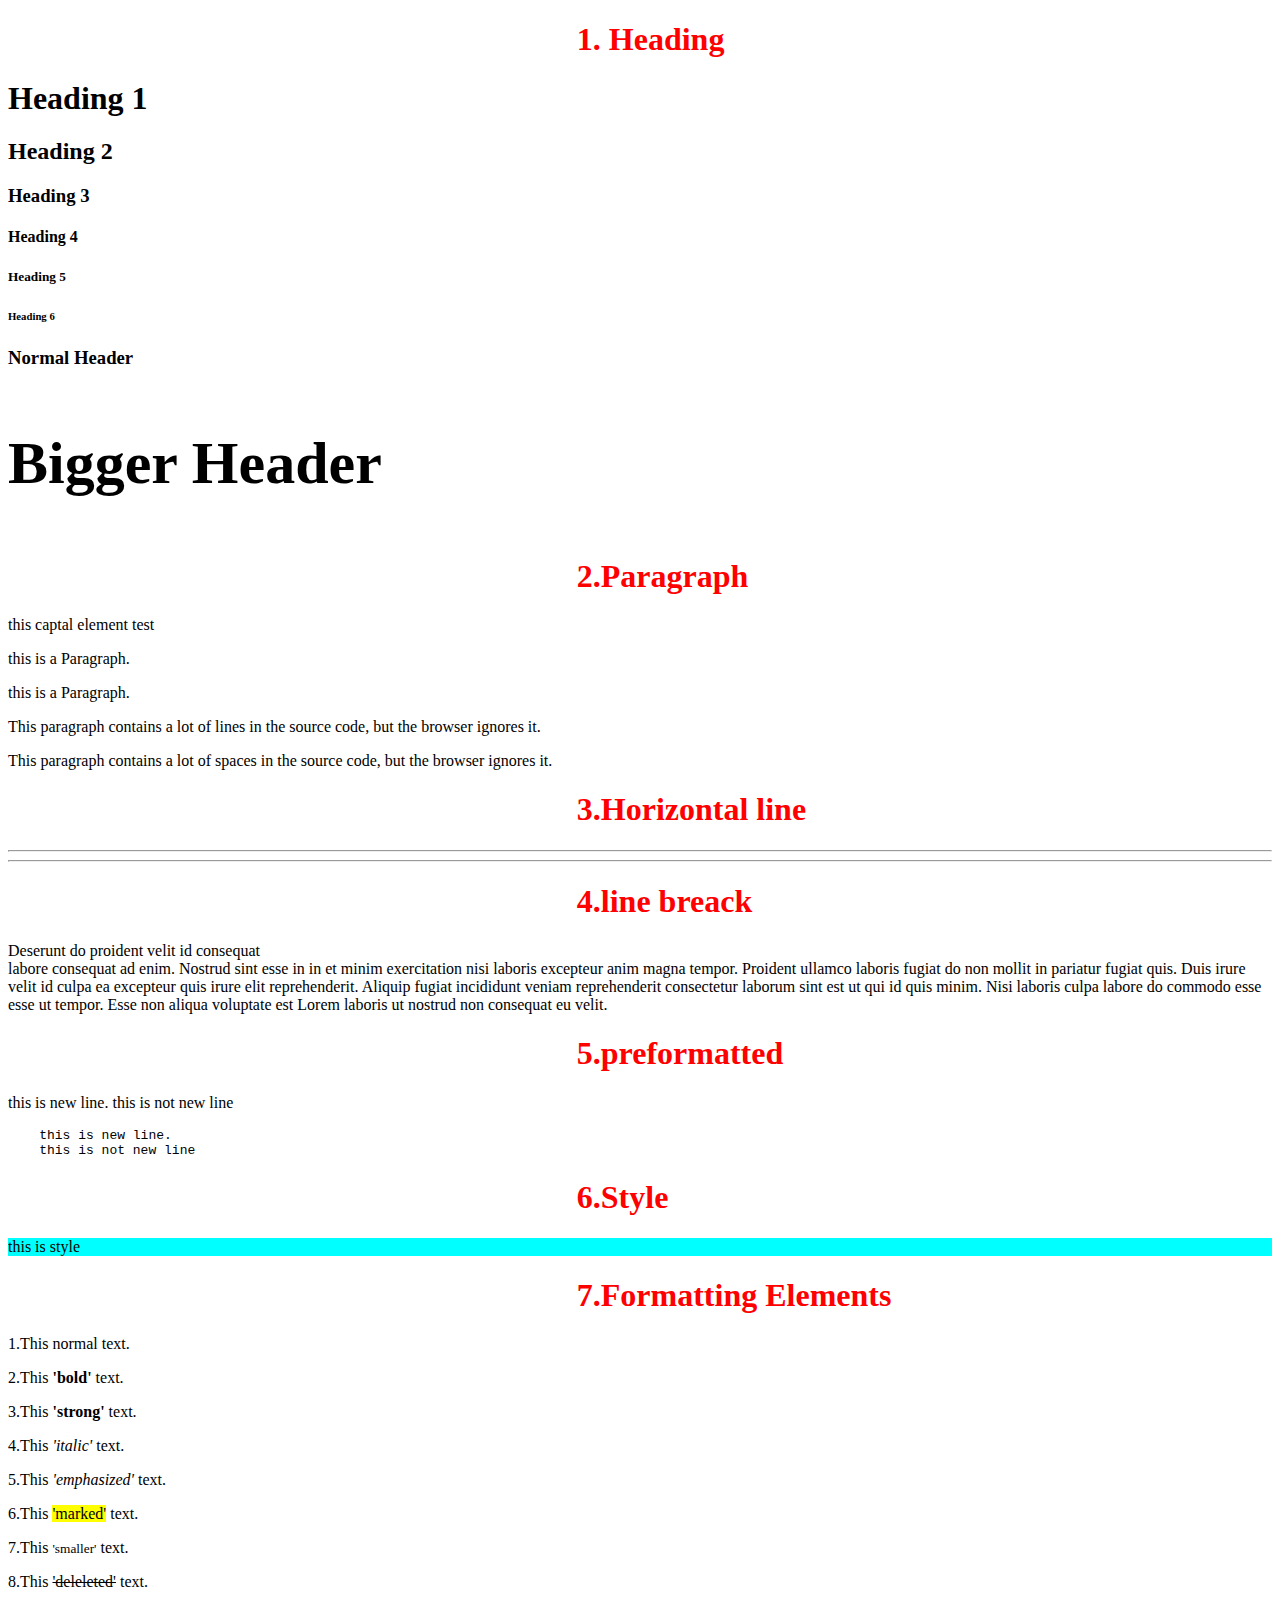
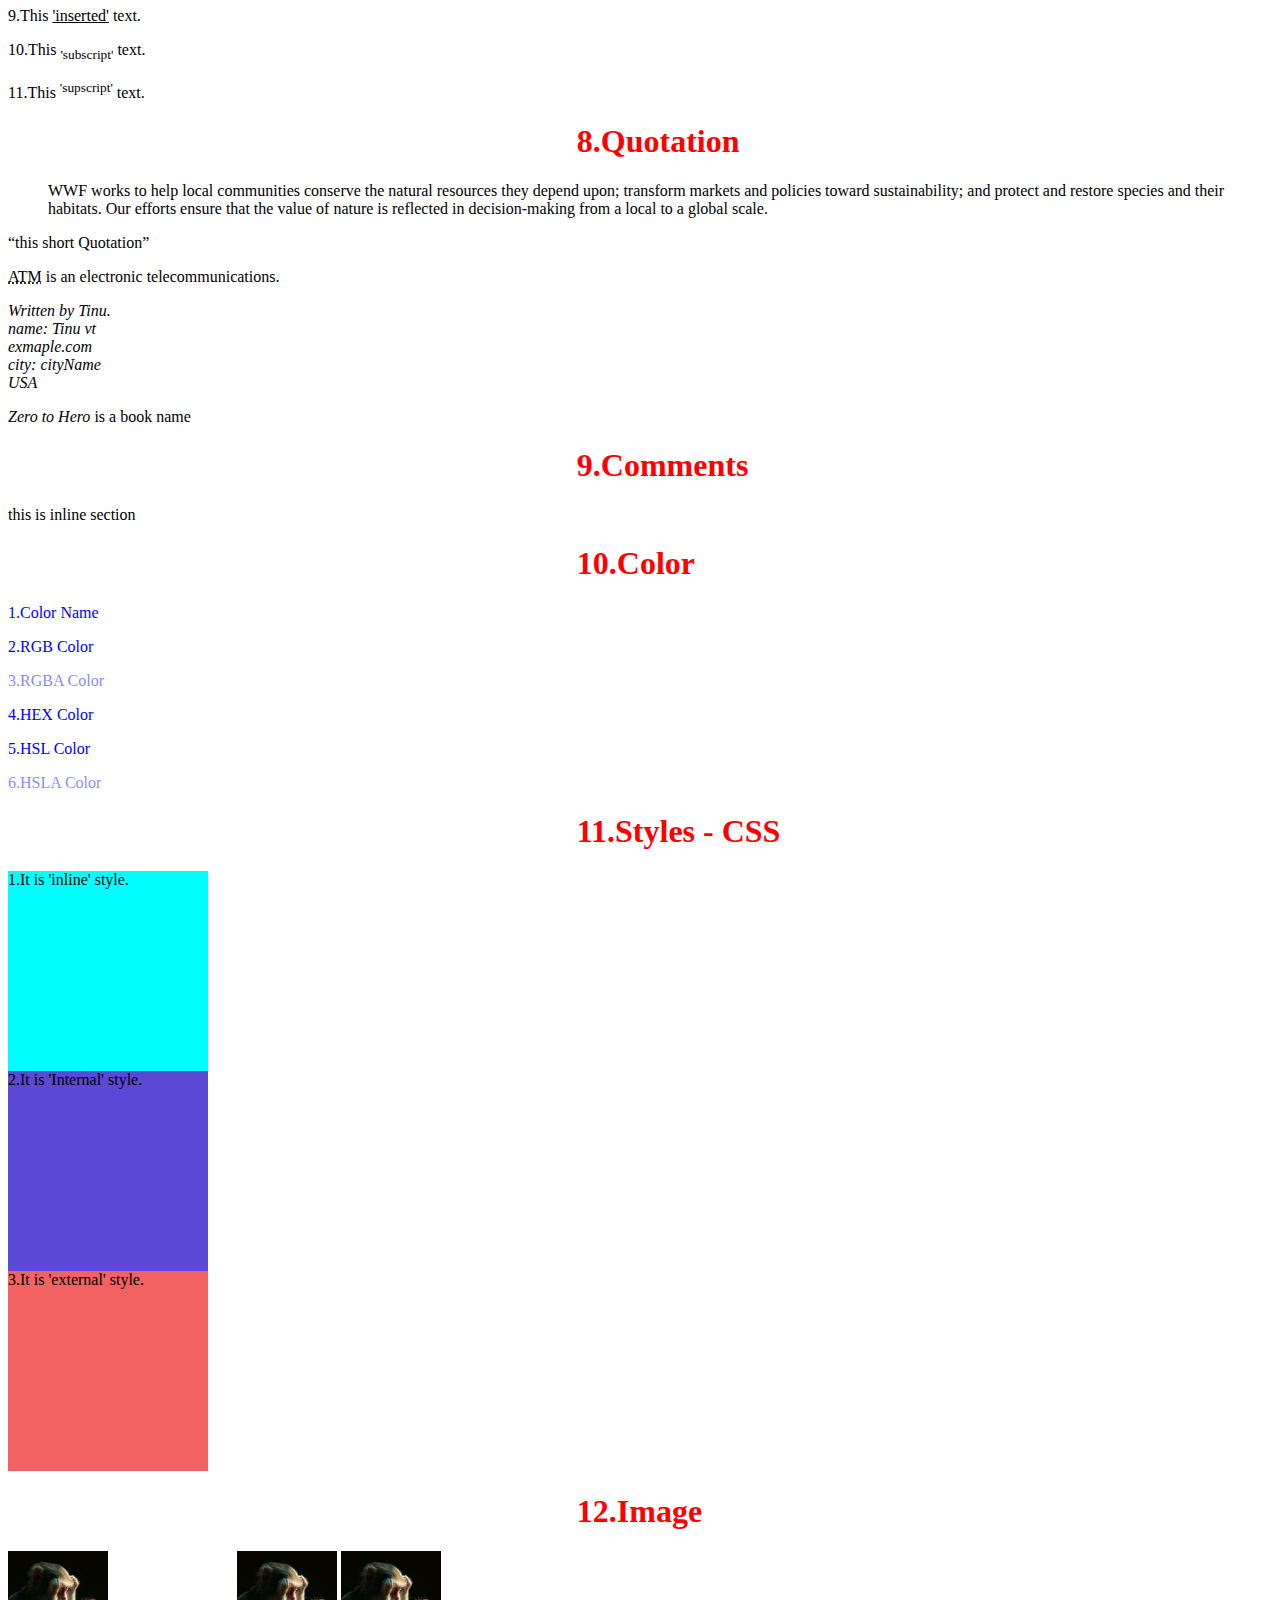
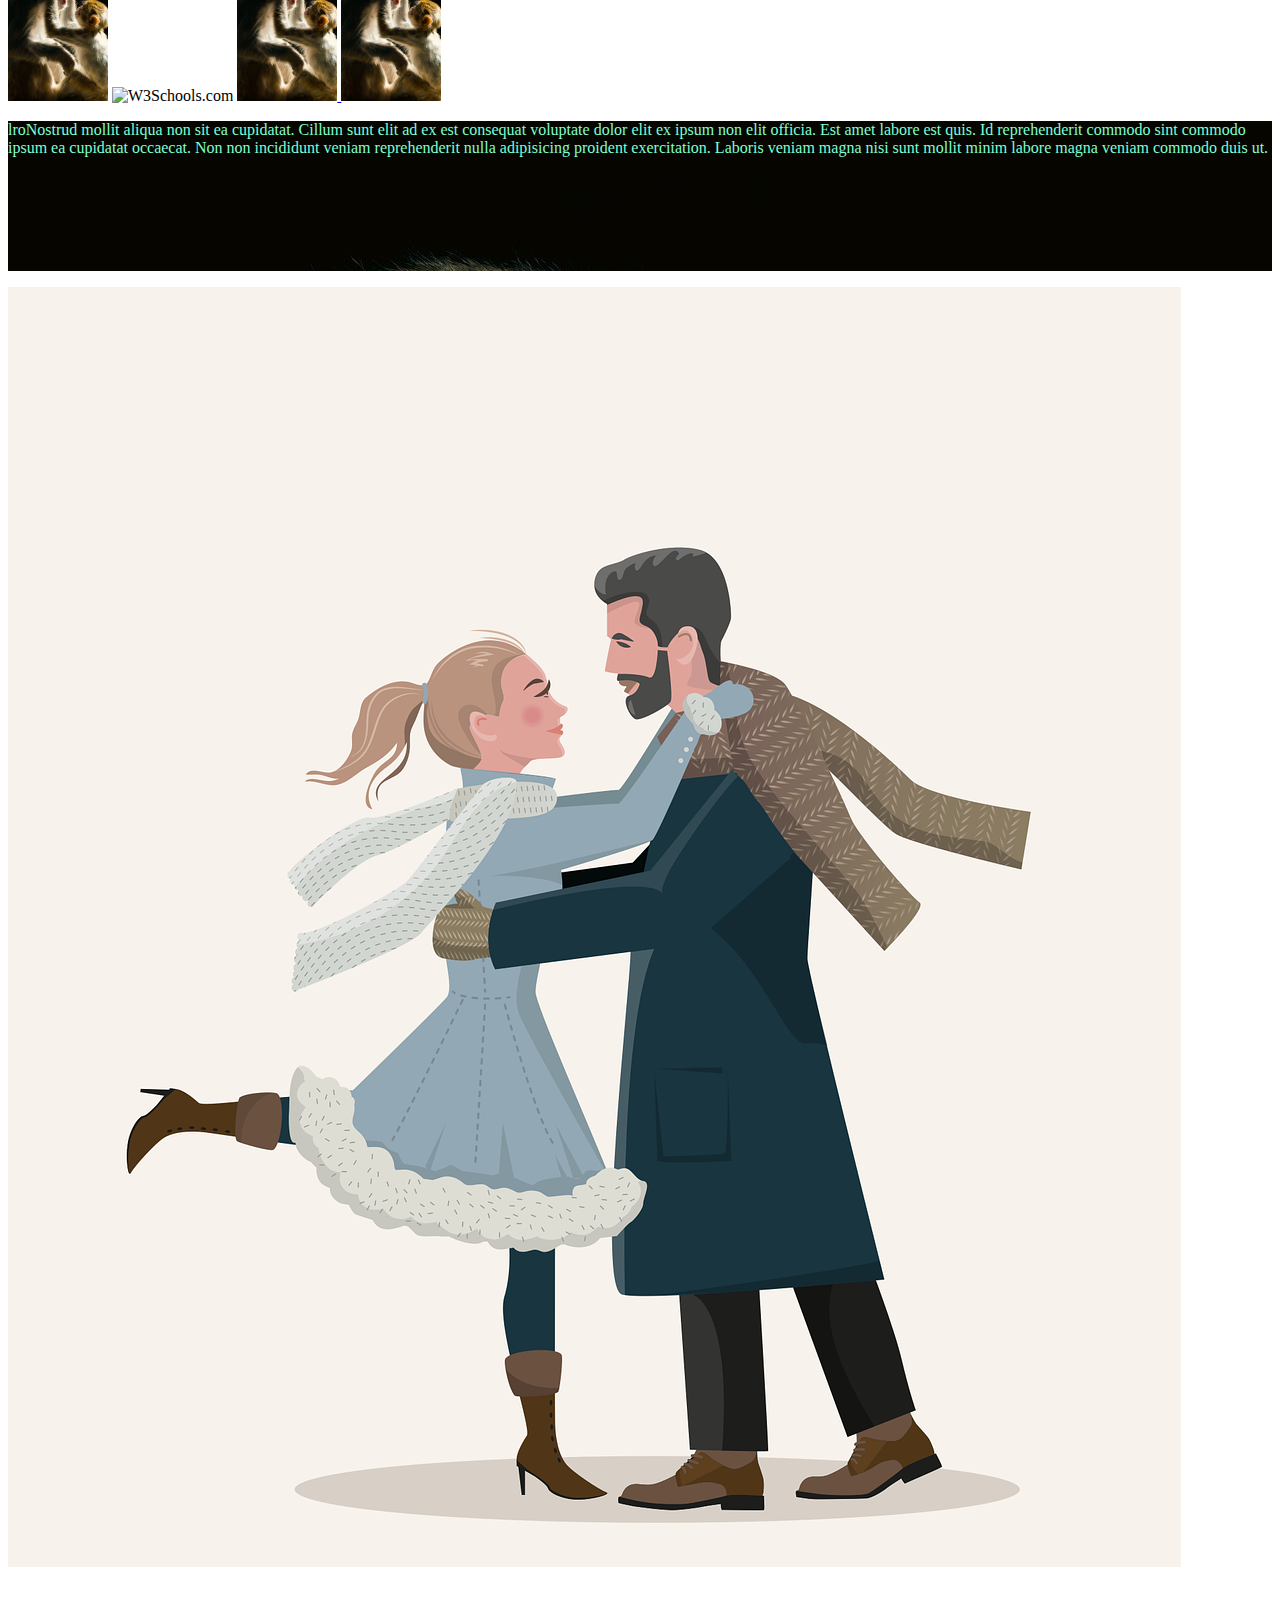
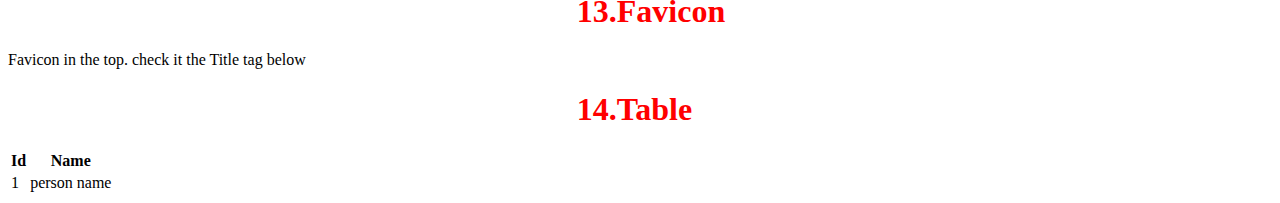
==== index.html @ f09c38c5 "Table" ====
<!DOCTYPE html>
<html lang="en">
<head>
    <meta charset="UTF-8">
    <meta http-equiv="X-UA-Compatible" content="IE=edge">
    <meta name="viewport" content="width=device-width, initial-scale=1.0">
    <title>Learn HTML</title>
    <link rel="icon" type="image/x-icon" href="/image/favicon.ico">
    <style>
        #internalStyle{
            width: 200px;
            height: 200px;
            background-color: rgb(91, 72, 215);
        }
    </style>

    <link rel="stylesheet" href="style.css">
</head>
<body>
<!-- ####################################################### Section Title ###############################################################################-->
<h1 style="margin-left: 45%;color: red;">1. Heading</h1>
<!-- ####################################################### Section Title ###############################################################################-->

    <h1>Heading 1</h1>
    <h2>Heading 2</h2>
    <h3>Heading 3</h3>
    <h4>Heading 4</h4>
    <h5>Heading 5</h5>
    <h6>Heading 6</h6>

    <!-- normal Header -->
    <h3>Normal Header</h3>

    <!-- Bigger Header -->
    <h3 style="font-size:60px;">Bigger Header</h3>





<!-- ####################################################### Section Title ###############################################################################-->
<h1 style="margin-left: 45%;color: red;">2.Paragraph</h1>
<!-- ####################################################### Section Title ###############################################################################-->

<P>this captal element test</P>
<P>this is a Paragraph.</P>
<P>this is a Paragraph.</P>

<!--  extra spaces -->
<p>
    This paragraph
    contains a lot of lines
    in the source code,
    but the browser
    ignores it.
</p>

<p>
This paragraph
contains         a lot of spaces
in the source         code,
but the        browser
ignores it.
</p>



<!-- ####################################################### Section Title ###############################################################################-->
<h1 style="margin-left: 45%;color: red;">3.Horizontal line</h1>
<!-- ####################################################### Section Title ###############################################################################-->

<!-- 3.Horizontal line -->
<hr>
<hr>


<!-- ####################################################### Section Title ###############################################################################-->
<h1 style="margin-left: 45%;color: red;">4.line breack</h1>
<!-- ####################################################### Section Title ###############################################################################-->
    
<!-- 4.line breack -->
<p>Deserunt do proident velit id consequat <br>labore consequat ad enim. Nostrud sint esse in in et minim exercitation nisi laboris excepteur anim magna tempor. Proident ullamco laboris fugiat do non mollit in pariatur fugiat quis. Duis irure velit id culpa ea excepteur quis irure elit reprehenderit. Aliquip fugiat incididunt veniam reprehenderit consectetur laborum sint est ut qui id quis minim. Nisi laboris culpa labore do commodo esse esse ut tempor. Esse non aliqua voluptate est Lorem laboris ut nostrud non consequat eu velit.</p>


<!-- ####################################################### Section Title ###############################################################################-->
<h1 style="margin-left: 45%;color: red;">5.preformatted</h1>
<!-- ####################################################### Section Title ###############################################################################-->

<p>
    this is new line.
    this is not new line
</p>
<pre>
    this is new line.
    this is not new line
</pre>

<!-- ####################################################### Section Title ###############################################################################-->
<h1 style="margin-left: 45%;color: red;">6.Style</h1>
<!-- ####################################################### Section Title ###############################################################################-->

<p style="background-color:aqua;"> this is style</p>


<!-- ####################################################### Section Title ###############################################################################-->
<h1 style="margin-left: 45%;color: red;">7.Formatting Elements</h1>
<!-- ####################################################### Section Title ###############################################################################-->

<p> 1.This normal text.</p>
<p> 2.This <b>'bold'</b> text.</p>
<p> 3.This <strong>'strong'</strong> text.</p>
<p> 4.This <i>'italic'</i> text.</p>
<p> 5.This <em>'emphasized'</em> text.</p>
<p> 6.This <mark>'marked'</mark> text.</p>
<p> 7.This <small>'smaller'</small> text.</p>
<p> 8.This <del>'deleleted'</del> text.</p>
<p> 9.This <ins>'inserted'</ins> text.</p>
<p> 10.This <sub>'subscript'</sub> text.</p>
<p> 11.This <sup>'supscript'</sup> text.</p>


<!-- ####################################################### Section Title ###############################################################################-->
<h1 style="margin-left: 45%;color: red;">8.Quotation </h1>
<!-- ####################################################### Section Title ###############################################################################-->

<blockquote cite="https://www.worldwildlife.org/about">WWF works to help local communities conserve the natural resources they depend upon; transform markets and policies toward sustainability; and protect and restore species and their habitats. Our efforts ensure that the value of nature is reflected in decision-making from a local to a global scale.</blockquote>

<q>this short Quotation</q>

<p> <abbr title="automated teller machine">ATM</abbr> is an electronic telecommunications.</p>

<address>
    Written by Tinu.<br>
    name: Tinu vt<br>
    exmaple.com<br>
    city: cityName<br>
    USA
</address>

<p> <cite>Zero to Hero</cite> is a book name</p>

<!-- ####################################################### Section Title ###############################################################################-->
<h1 style="margin-left: 45%;color: red;">9.Comments </h1>
<!-- ####################################################### Section Title ###############################################################################-->

<!-- <p>
    this is comments section
</p> -->

<p> this is inline <!-- comments--> section</p>

<!-- ####################################################### Section Title ###############################################################################-->
<h1 style="margin-left: 45%;color: red;">10.Color </h1>
<!-- ####################################################### Section Title ###############################################################################-->

<p style="color: blue;"> 1.Color Name</p>
<p style="color: rgb(0, 0, 255);"> 2.RGB Color</p>
<p style="color: rgba(0, 0, 255,0.5);"> 3.RGBA Color</p>
<p style="color: #0000ff"> 4.HEX Color</p>
<p style="color: hsl(240, 100%, 50%)"> 5.HSL Color</p>
<p style="color:hsla(236, 100%, 50%, 0.5)"> 6.HSLA Color</p>



<!-- ####################################################### Section Title ###############################################################################-->
<h1 style="margin-left: 45%;color: red;">11.Styles - CSS </h1>
<!-- ####################################################### Section Title ###############################################################################-->

<div style="width: 200px;height: 200px; background-color: aqua;">
    1.It is 'inline' style.  
</div>

<div id="internalStyle">
    2.It is 'Internal' style.
</div>

<div id="externalStyle">
    3.It is 'external' style.
</div>

<!-- ####################################################### Section Title ###############################################################################-->
<h1 style="margin-left: 45%;color: red;">12.Image </h1>
<!-- ####################################################### Section Title ###############################################################################-->

<!-- 1. Images in Another Folder -->
<img src="/image/monkey.jpg" alt="Monkey" style="width:100px;height: 150px;">

<!-- 2. Images on Another Server/Website -->
<img src="https://www.w3schools.com/images/w3schools_green.jpg" alt="W3Schools.com">

<!-- 3. Image as a Link -->

<a href="https://translate.google.com/">
    <img src="/image/monkey.jpg" alt="Monkey" style="width:100px;height: 150px;">
</a>


<!-- image map -->

<img src="/image/monkey.jpg" alt="Monkey" style="width:100px;height: 150px;" usemap="#workmap" >

<map name="workmap">
    <area shape="rect" coords="2,2,70,70" alt="Computer" href="https://translate.google.com">
</map>

<!-- background image -->
<p style="background-image: url(/image/monkey.jpg); height: 150px;color: aquamarine;">
    lroNostrud mollit aliqua non sit ea cupidatat. Cillum sunt elit ad ex est consequat voluptate dolor elit ex ipsum non elit officia. Est amet labore est quis. Id reprehenderit commodo sint commodo ipsum ea cupidatat occaecat. Non non incididunt veniam reprehenderit nulla adipisicing proident exercitation. Laboris veniam magna nisi sunt mollit minim labore magna veniam commodo duis ut.
</p>

<picture>
    <source media="(min-width: 650px)" srcset="/image/a.png">
    <source media="(min-width: 465px)" srcset="/image/b.jpg">
    <img src="/image/c.jpg">
</picture>

<!-- ####################################################### Section Title ###############################################################################-->
<h1 style="margin-left: 45%;color: red;">13.Favicon </h1>
<!-- ####################################################### Section Title ###############################################################################-->

<P>Favicon in the top. check it the Title tag below</P>

<!-- ####################################################### Section Title ###############################################################################-->
<h1 style="margin-left: 45%;color: red;">14.Table </h1>
<!-- ####################################################### Section Title ###############################################################################-->

<table>
    <tr>
        <th> Id </th>
        <th> Name </th>
    </tr>
    <tr>
        <td> 1 </td>
        <td> person name </td>
    </tr>
</table>

    </body>
</html>
---- style.css ----
#externalStyle{
    width: 200px;
    height: 200px;
    background-color: rgb(243, 98, 98);
}
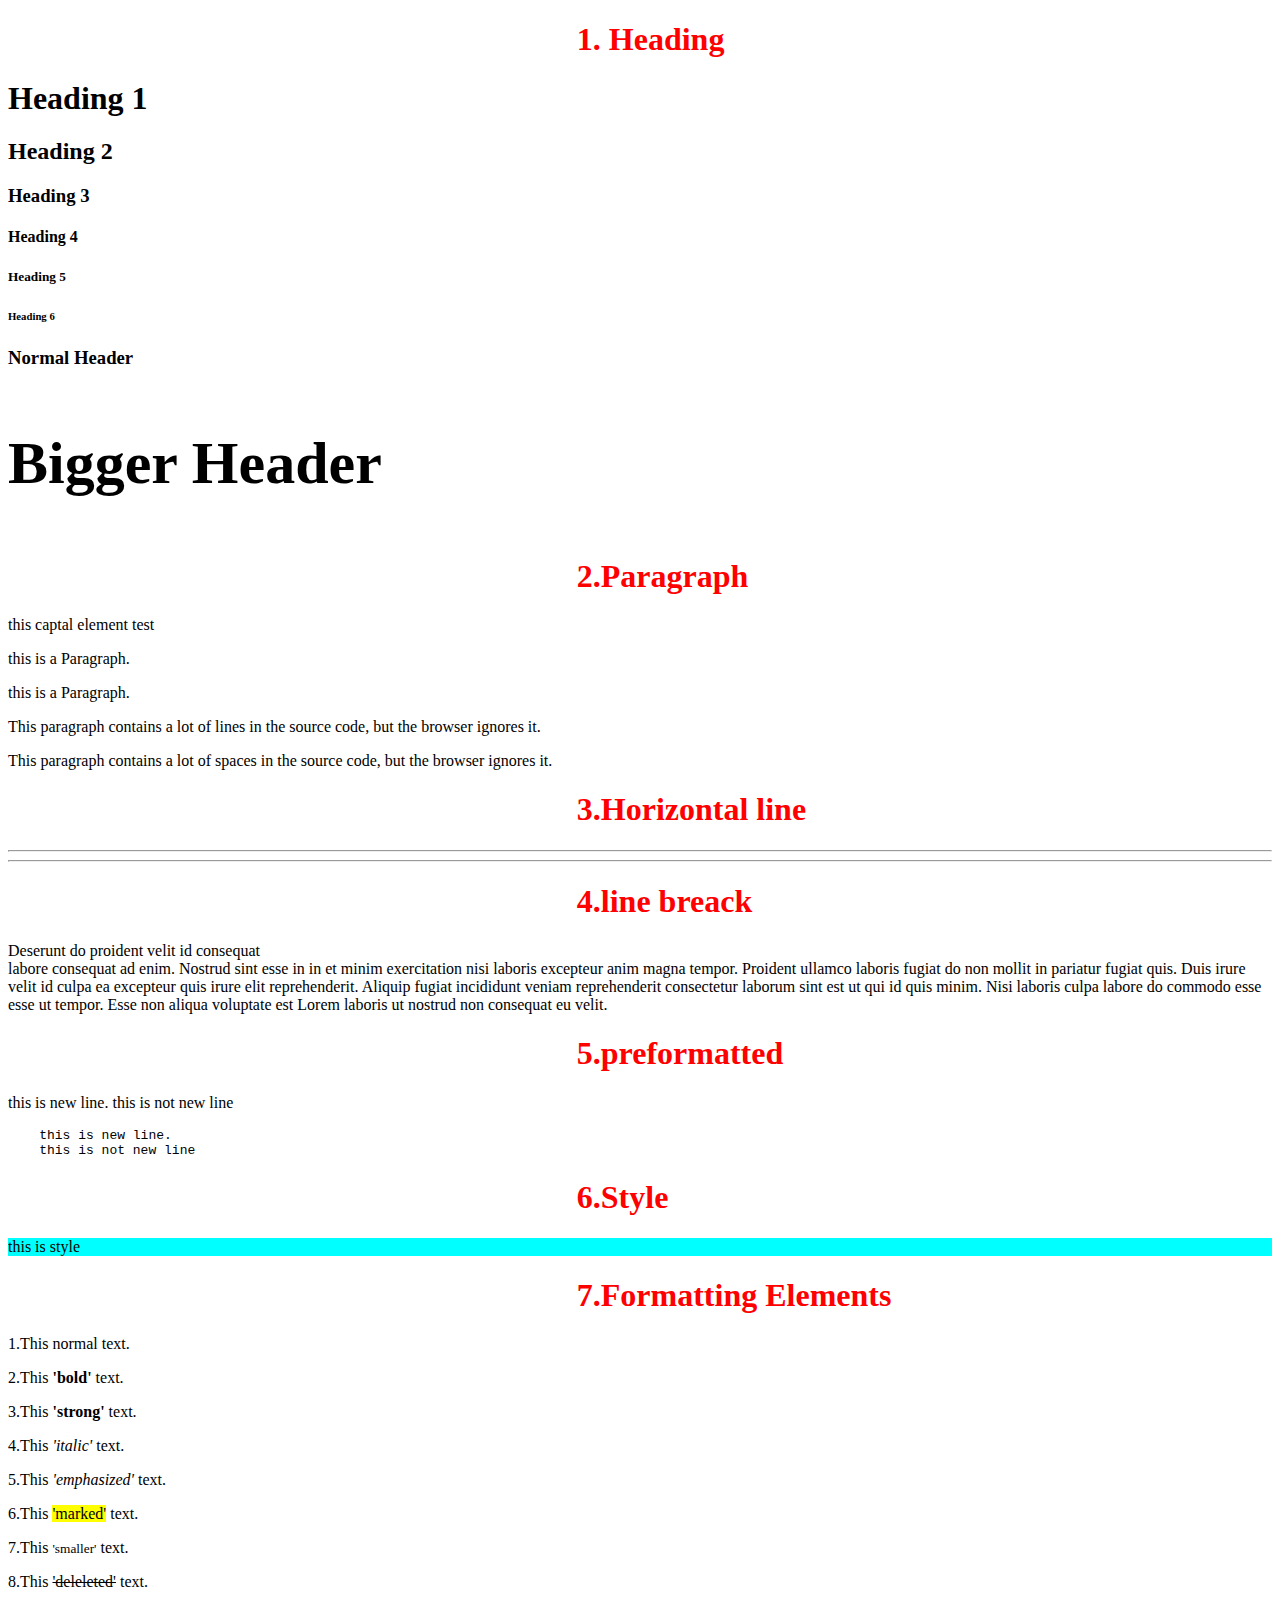
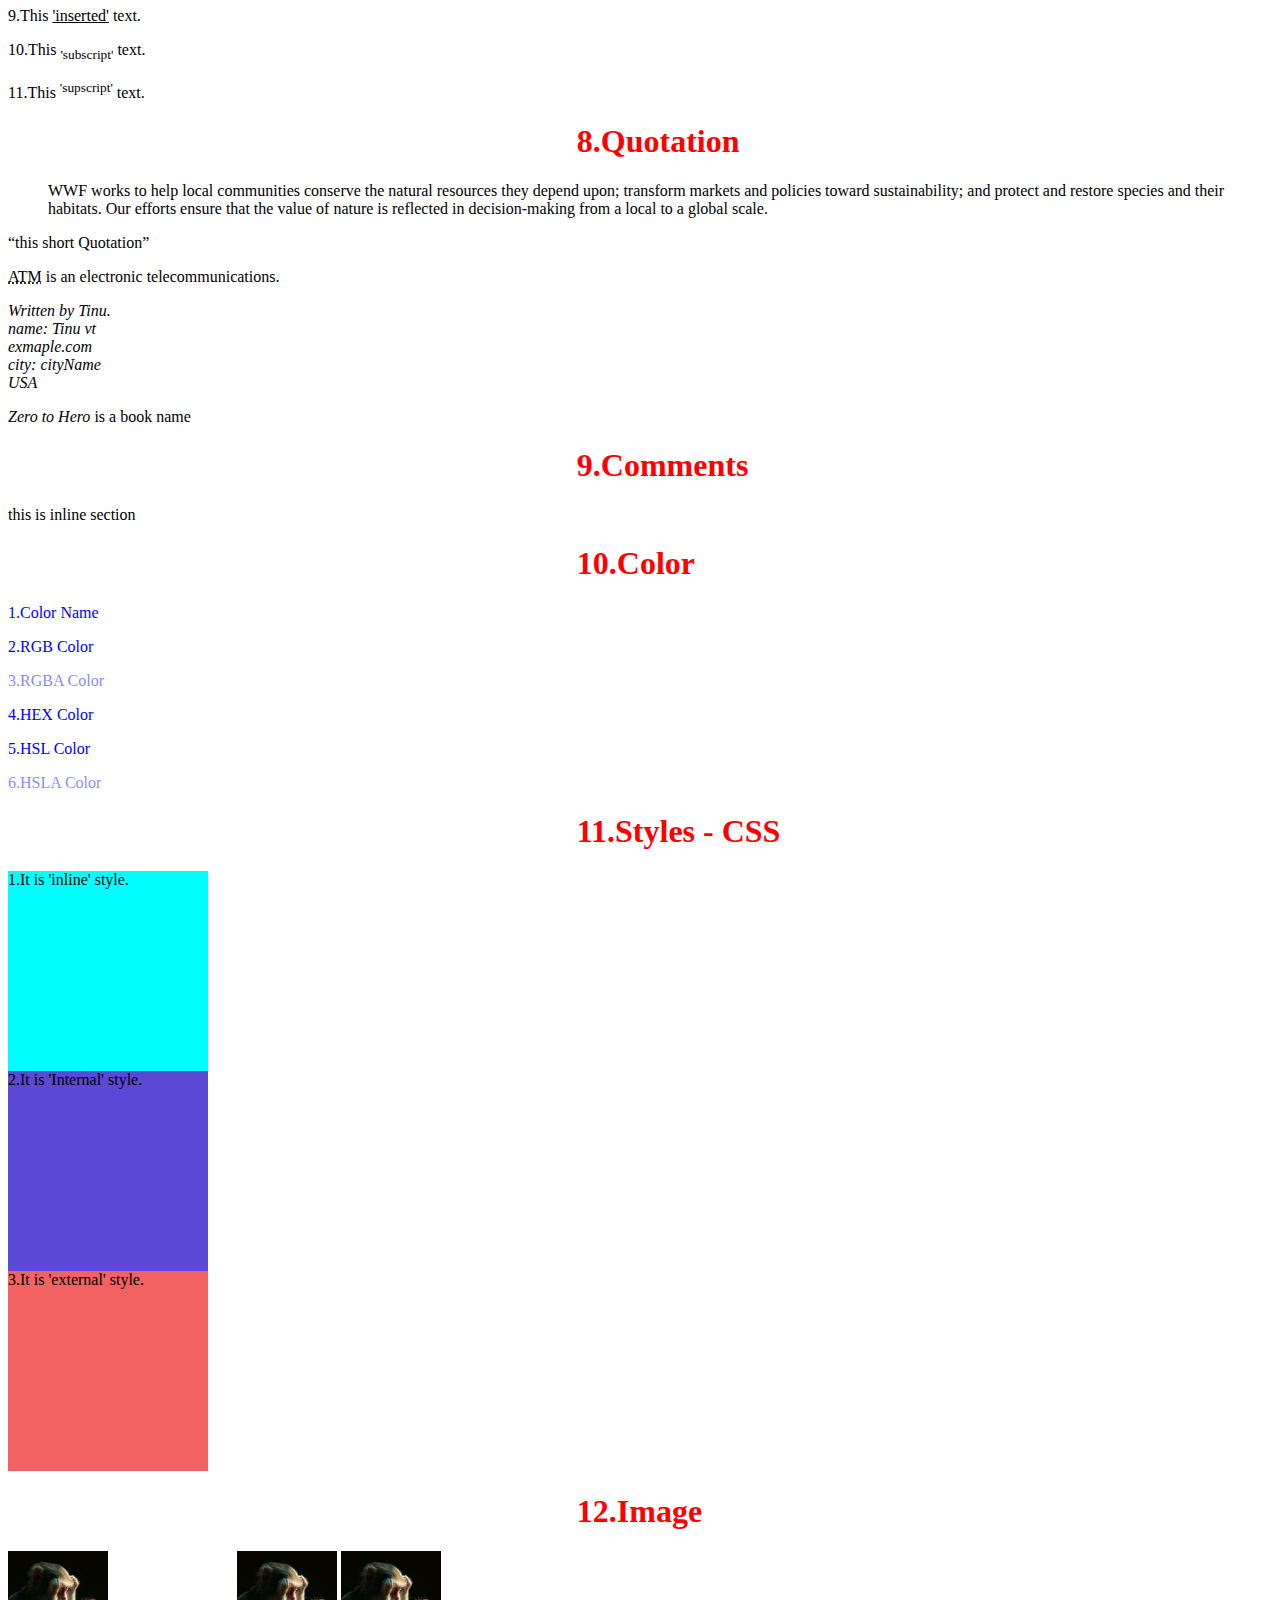
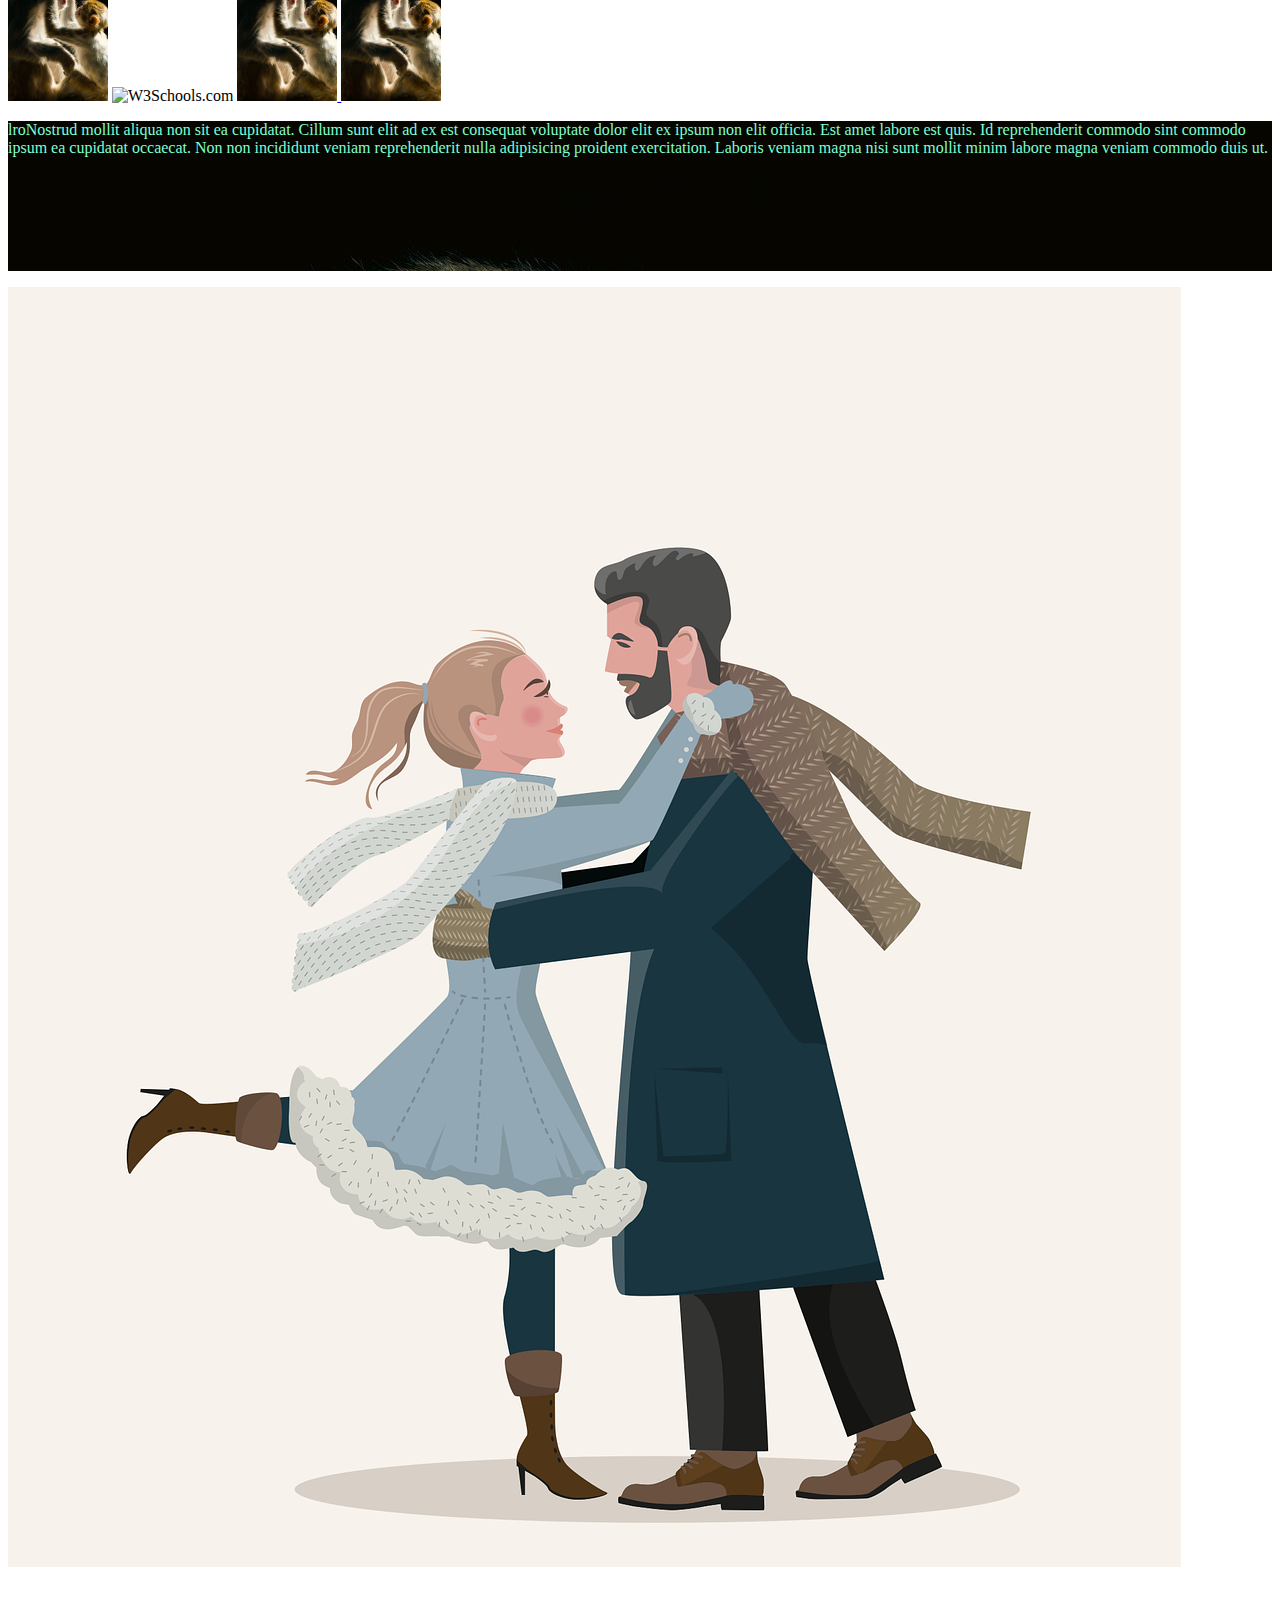
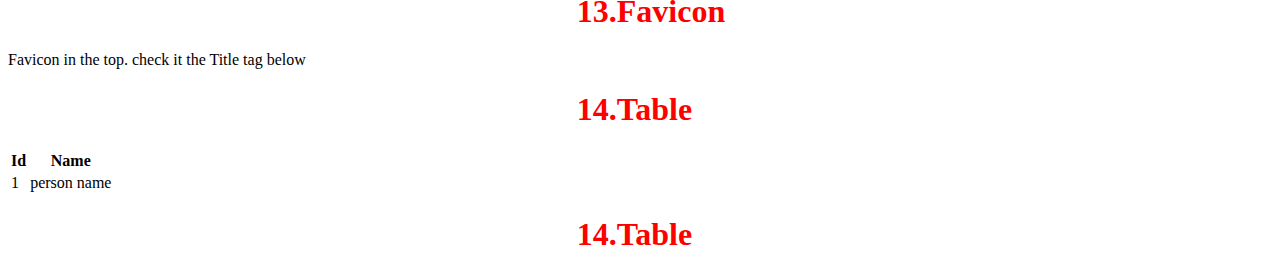
==== commit 5c11a608: "Table" ====
--- a/index.html
+++ b/index.html
@@ -235,5 +235,12 @@
     </tr>
 </table>
 
+
+<!-- ####################################################### Section Title ###############################################################################-->
+<h1 style="margin-left: 45%;color: red;">14.Table </h1>
+<!-- ####################################################### Section Title ###############################################################################-->
+
+
+
     </body>
 </html>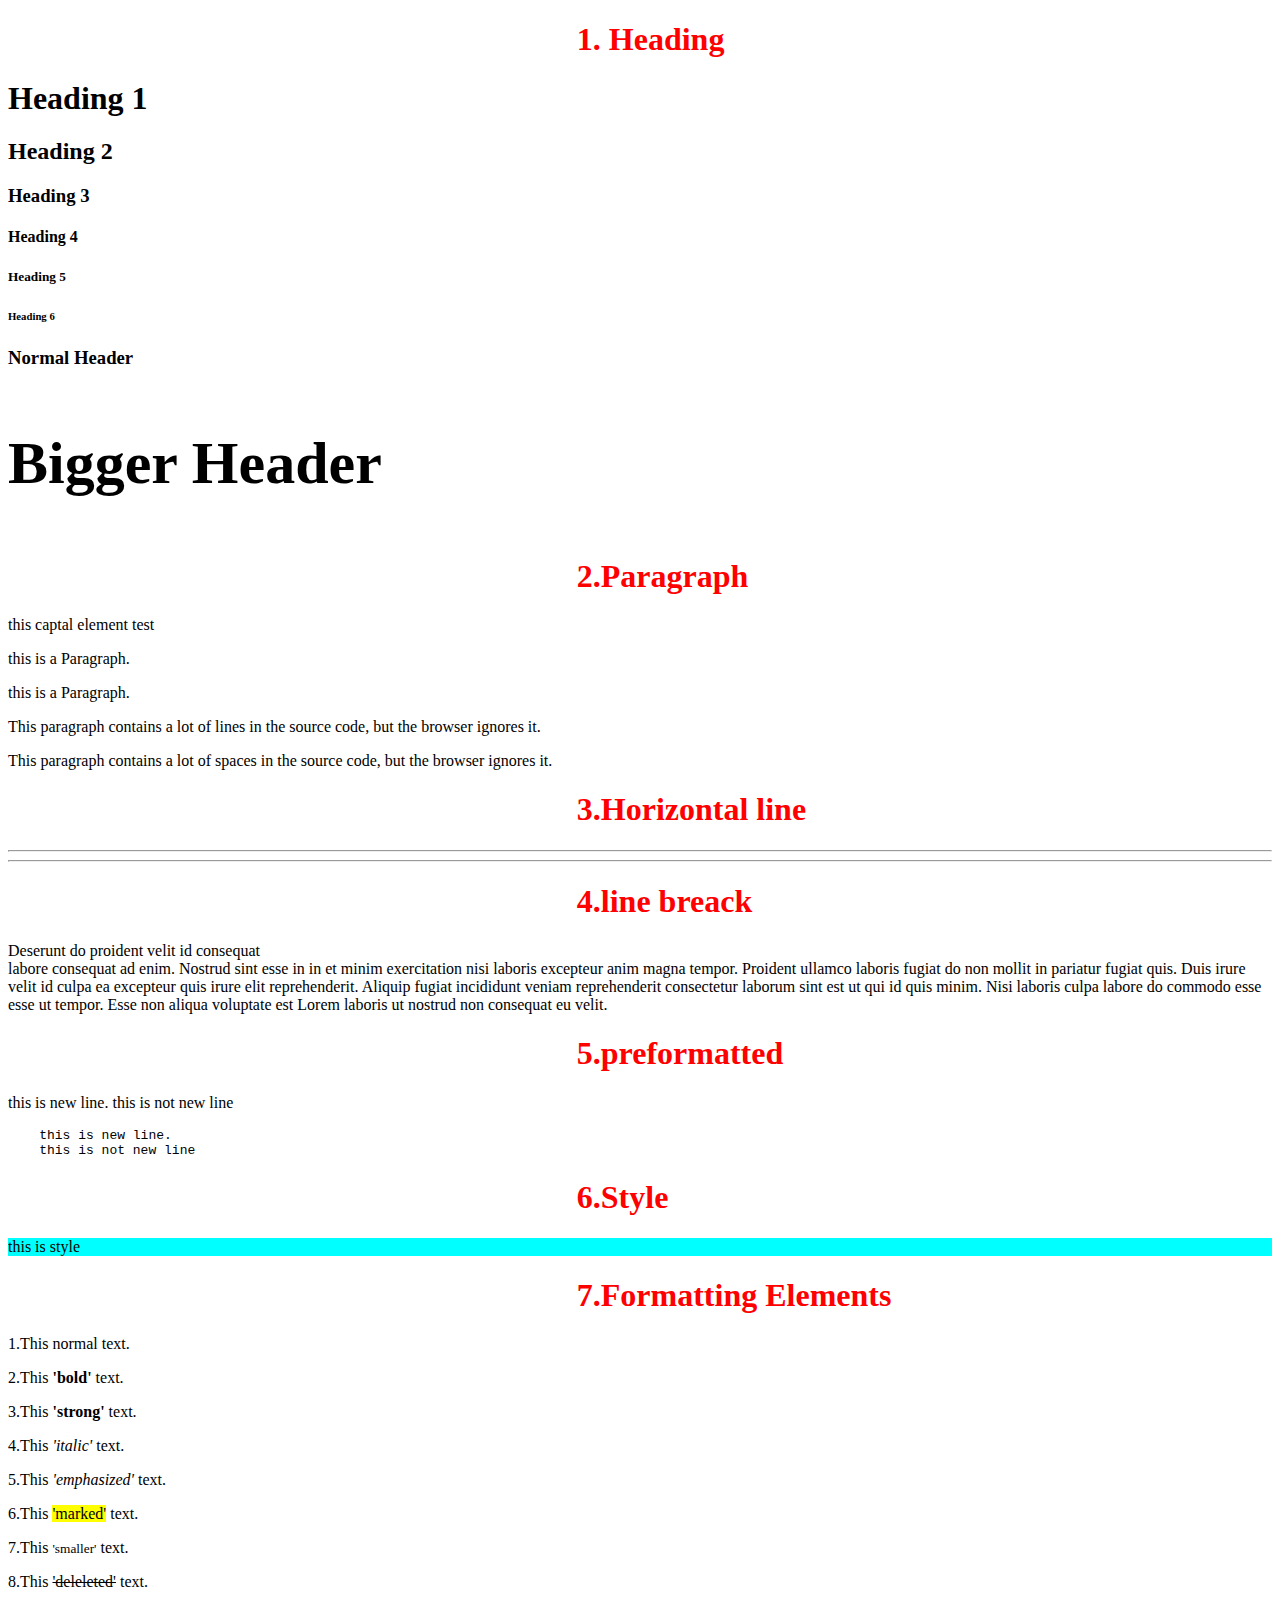
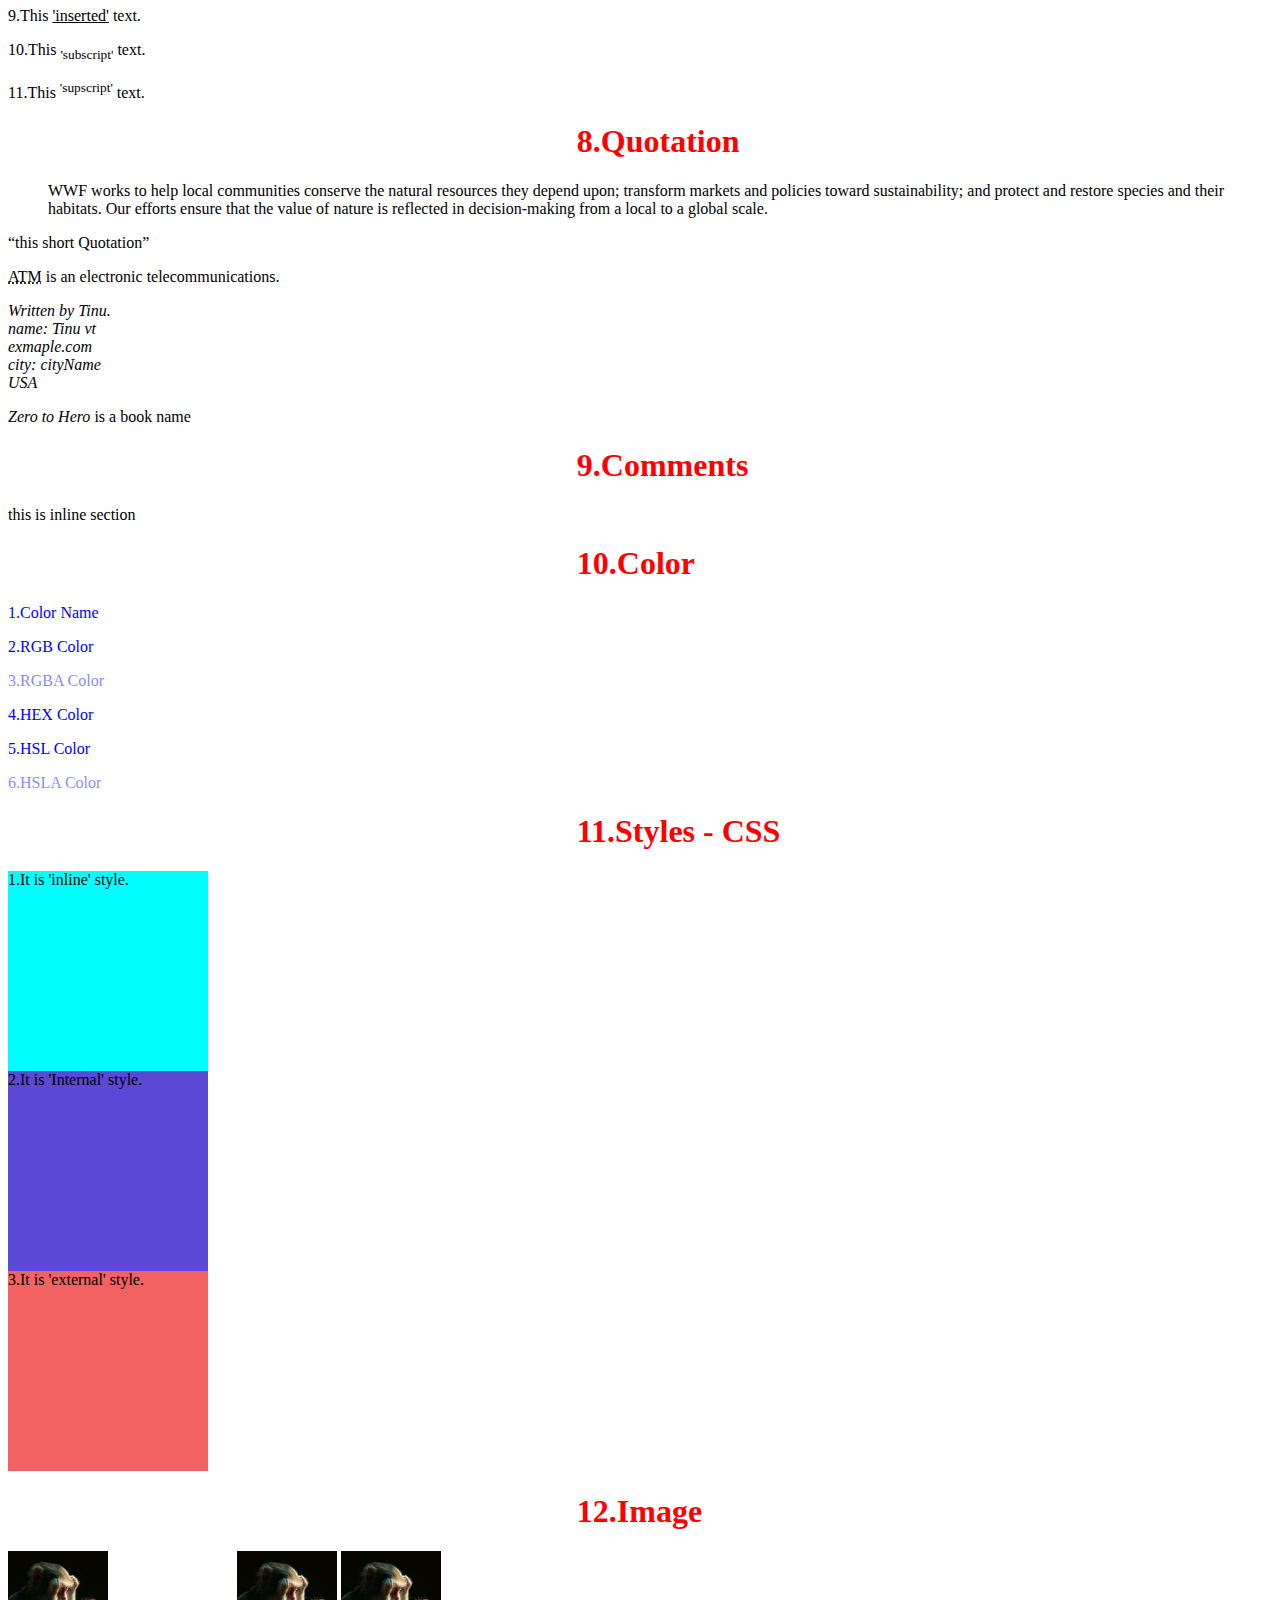
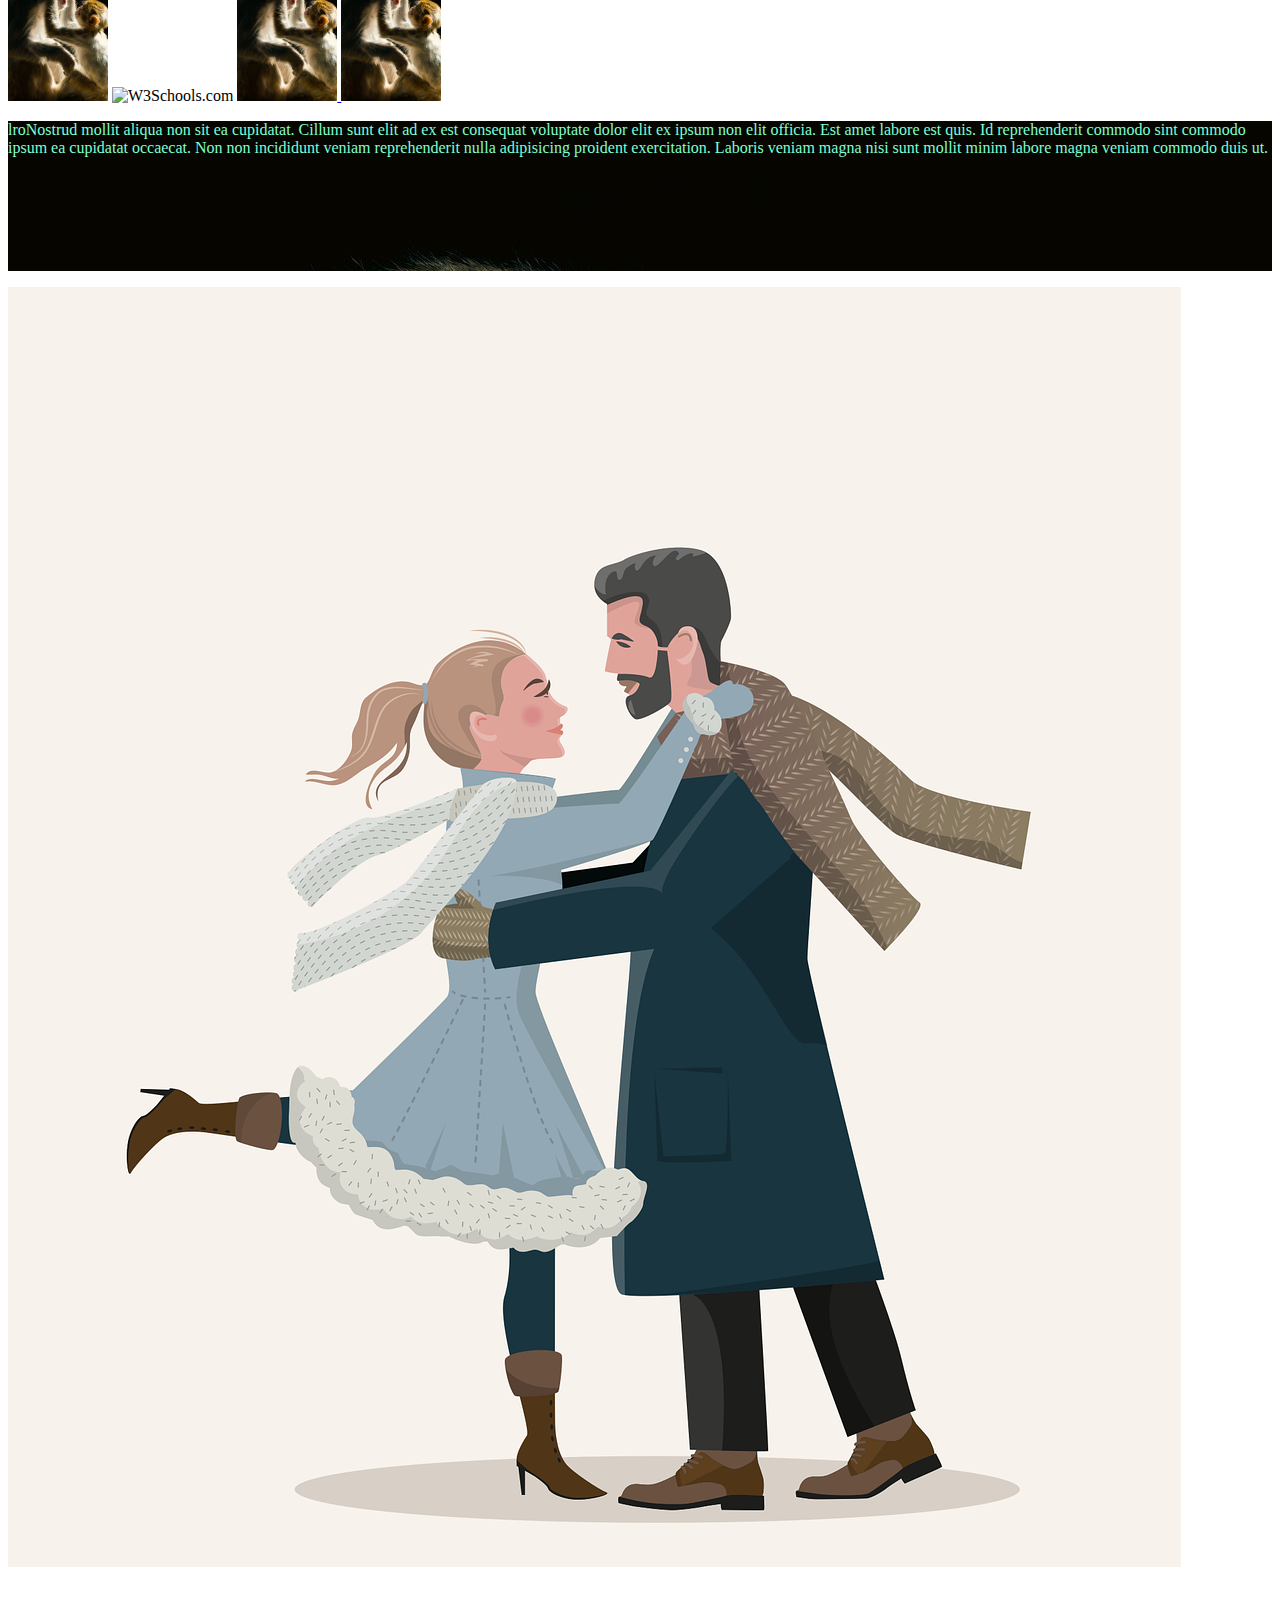
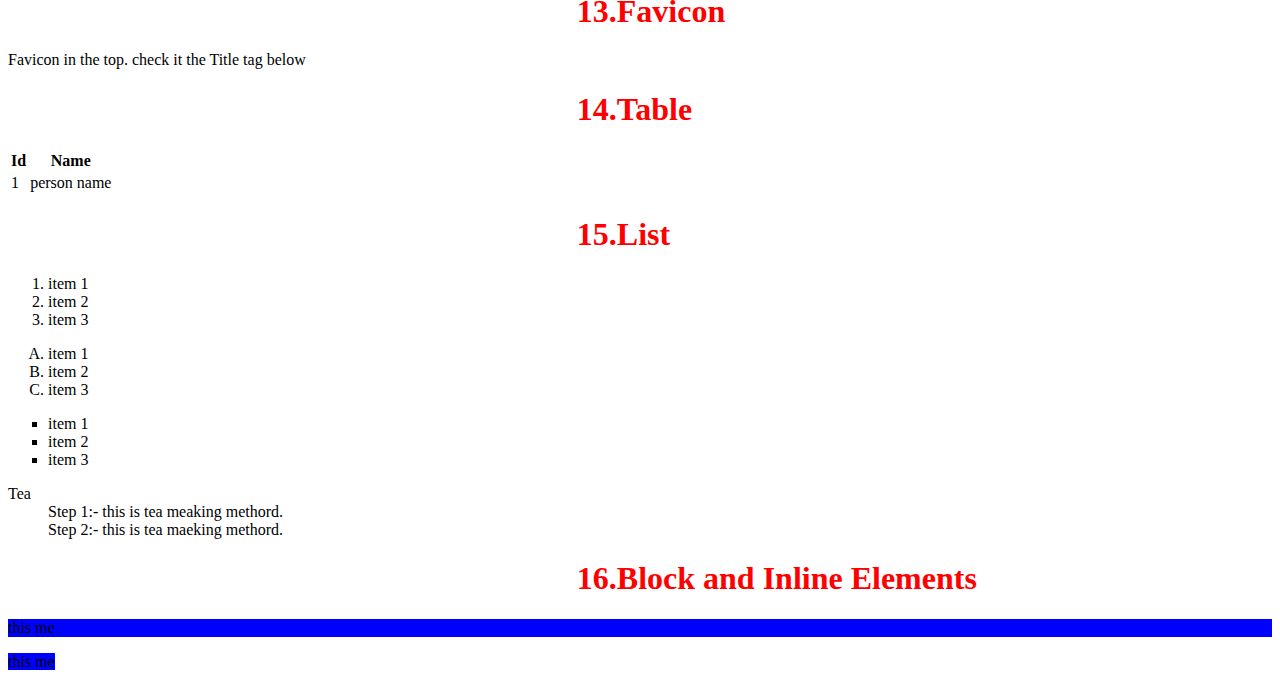
==== commit b3e080bb: "bock level and inline tag" ====
--- a/index.html
+++ b/index.html
@@ -237,8 +237,52 @@
 
 
 <!-- ####################################################### Section Title ###############################################################################-->
-<h1 style="margin-left: 45%;color: red;">14.Table </h1>
-<!-- ####################################################### Section Title ###############################################################################-->
+<h1 style="margin-left: 45%;color: red;">15.List </h1>
+<!-- ####################################################### Section Title ###############################################################################-->
+
+<!-- odaer list -->
+<ol type="1">
+    <li>item 1</li>
+    <li>item 2</li>
+    <li>item 3</li>
+</ol>
+
+<ol type="A">
+    <li>item 1</li>
+    <li>item 2</li>
+    <li>item 3</li>
+</ol>
+
+<!-- un odaer -->
+<ul style="list-style-type: square;">
+    <li>item 1</li>
+    <li>item 2</li>
+    <li>item 3</li>
+</ul>
+
+<!-- desption list -->
+<dl>
+    <dt> Tea</dt>
+    <dd> Step 1:- this is tea meaking methord.</dd>
+    <dd> Step 2:- this is tea maeking methord.</dd>
+</dl>
+
+
+
+<!-- ####################################################### Section Title ###############################################################################-->
+<h1 style="margin-left: 45%;color: red;">16.Block and Inline Elements </h1>
+<!-- ####################################################### Section Title ###############################################################################-->
+
+<!-- block level tag -->
+<p style="background-color: #0000ff;">this me</p>
+<!-- inline tag -->
+<span style="background-color: #0000ff;">this me</span>
+
+
+
+
+
+
 
 
 
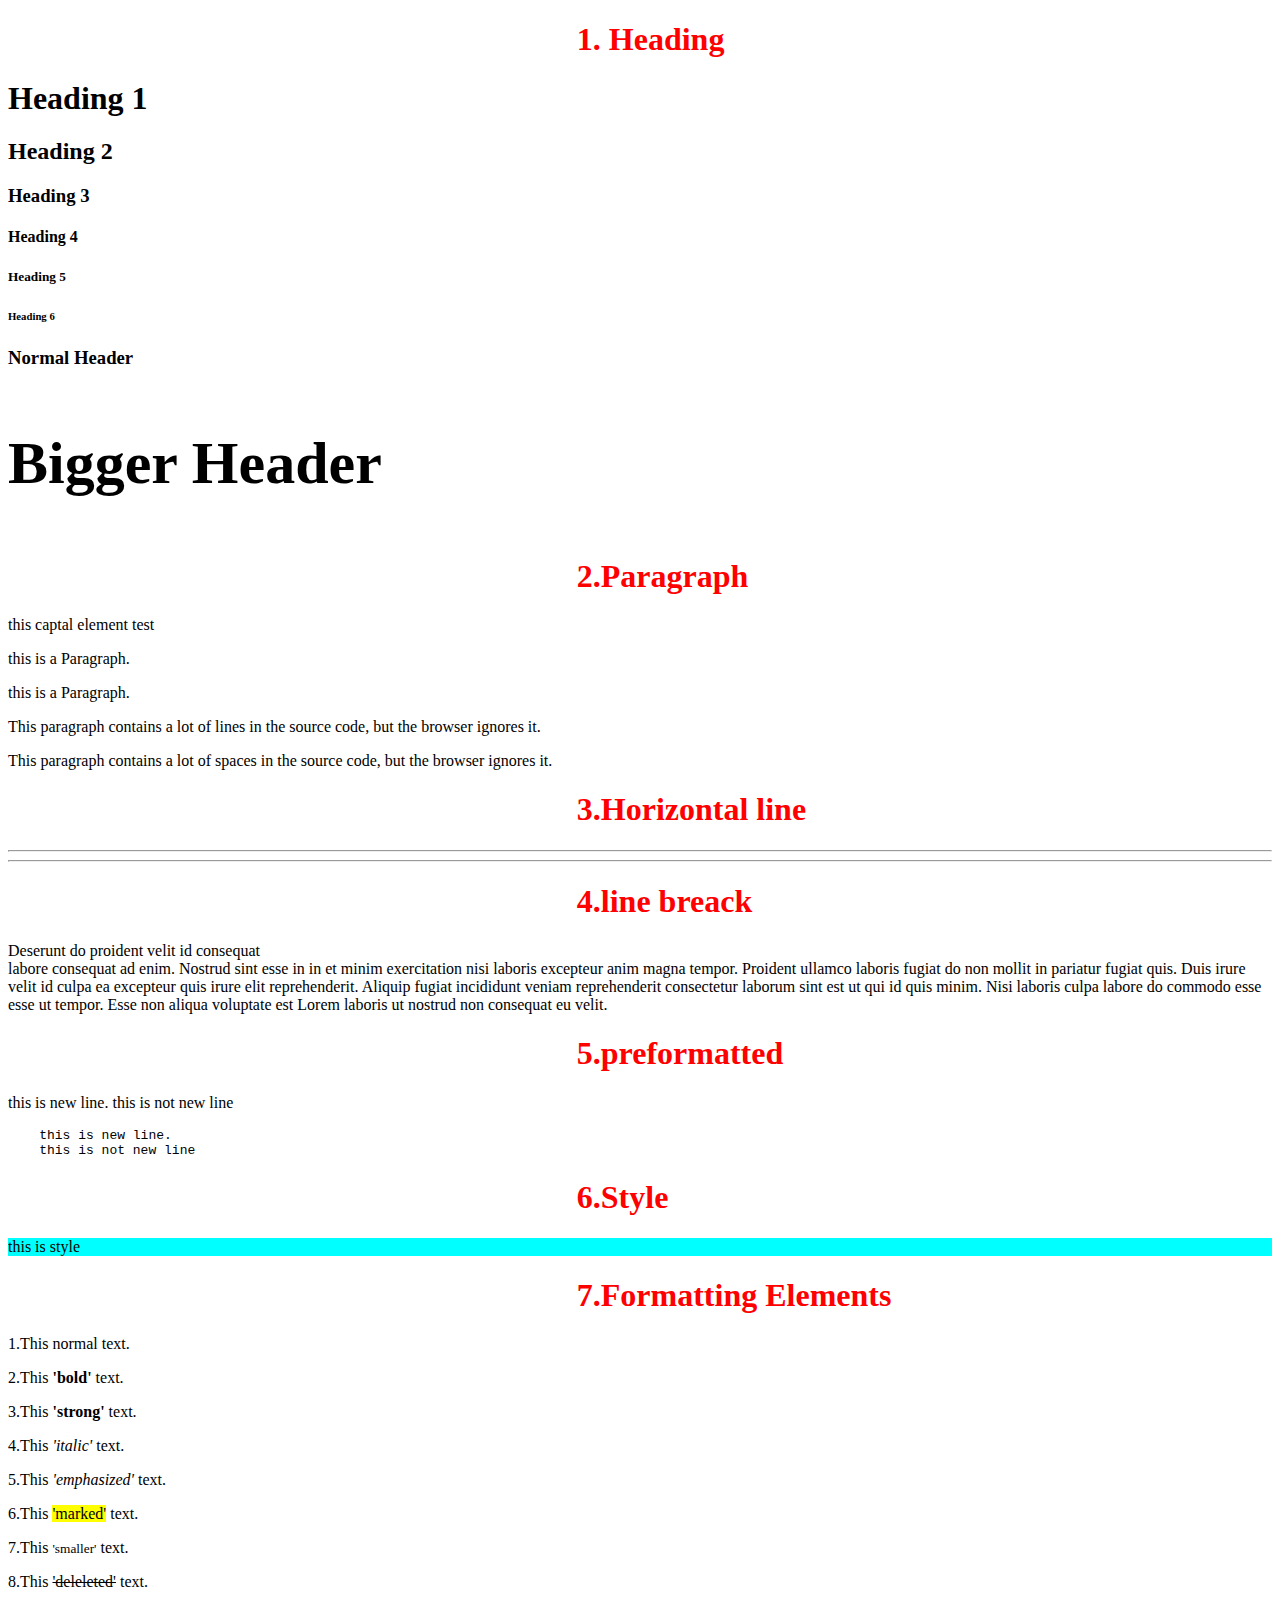
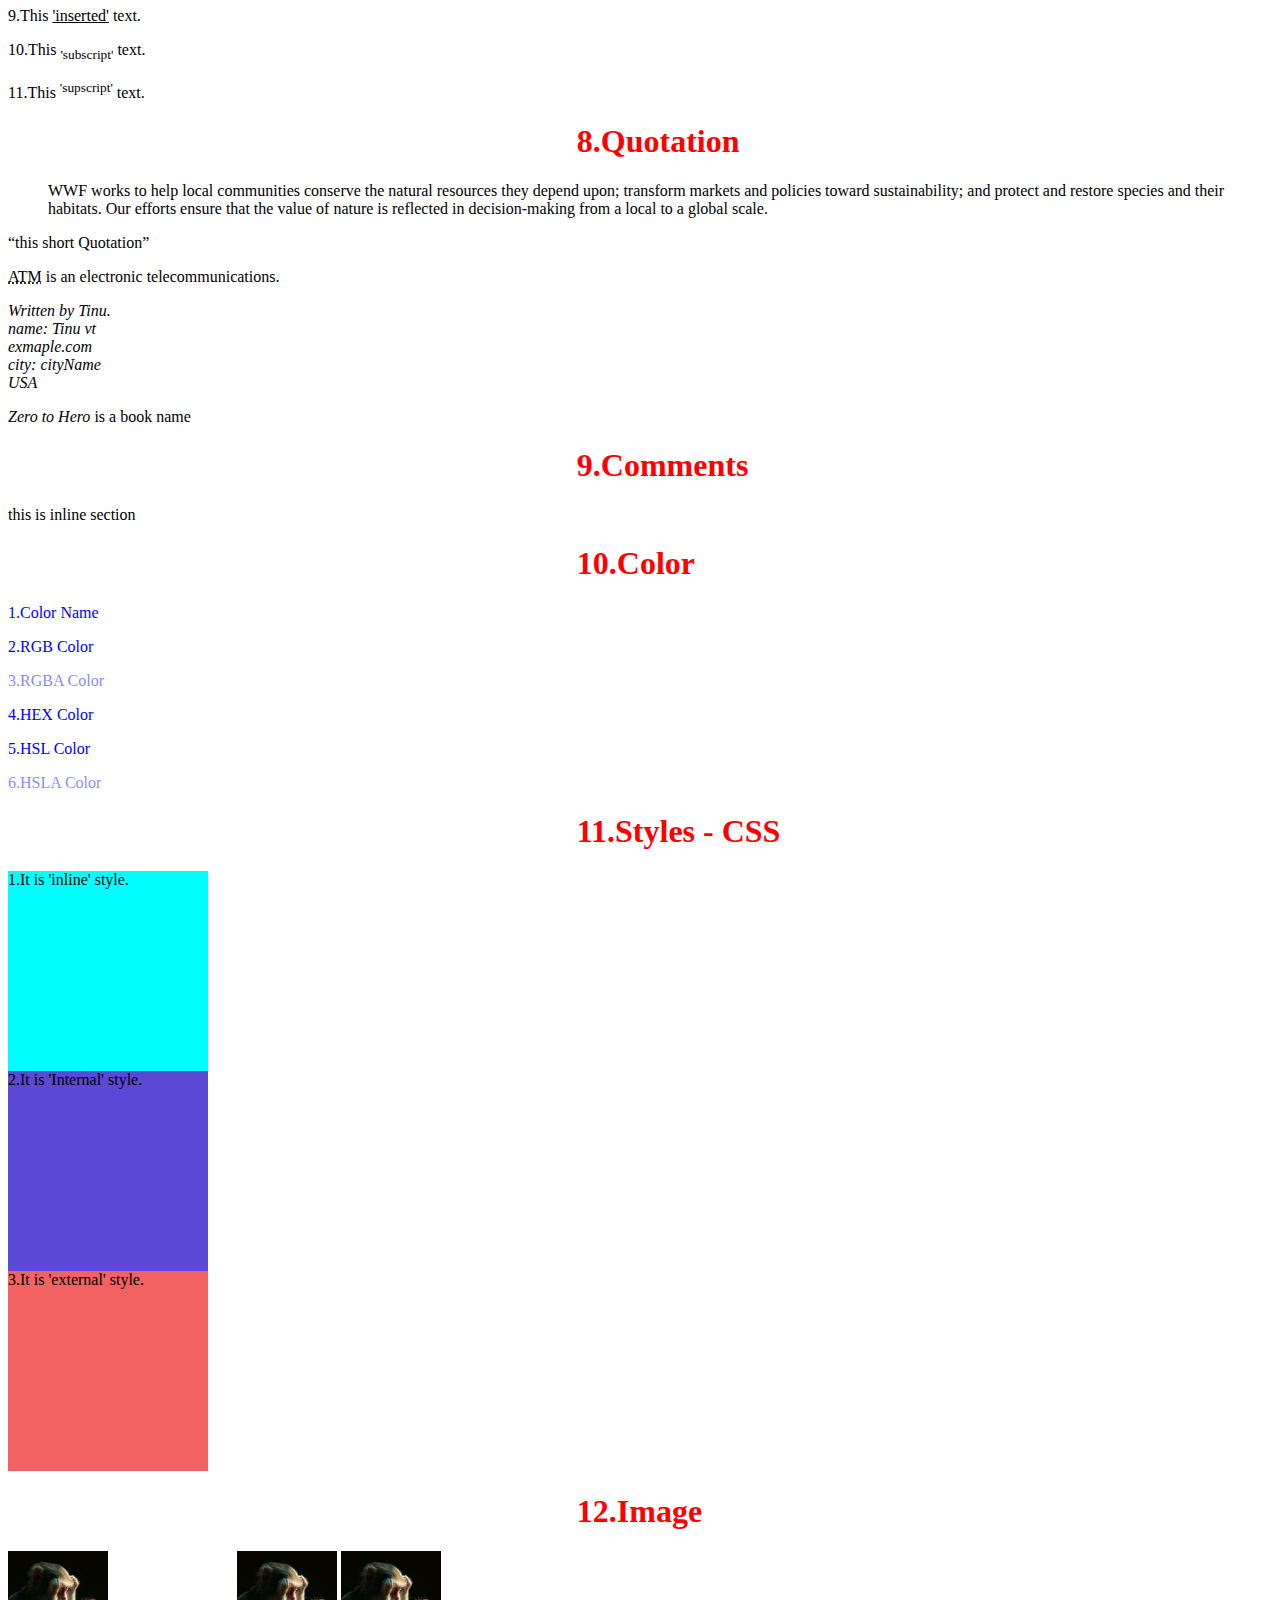
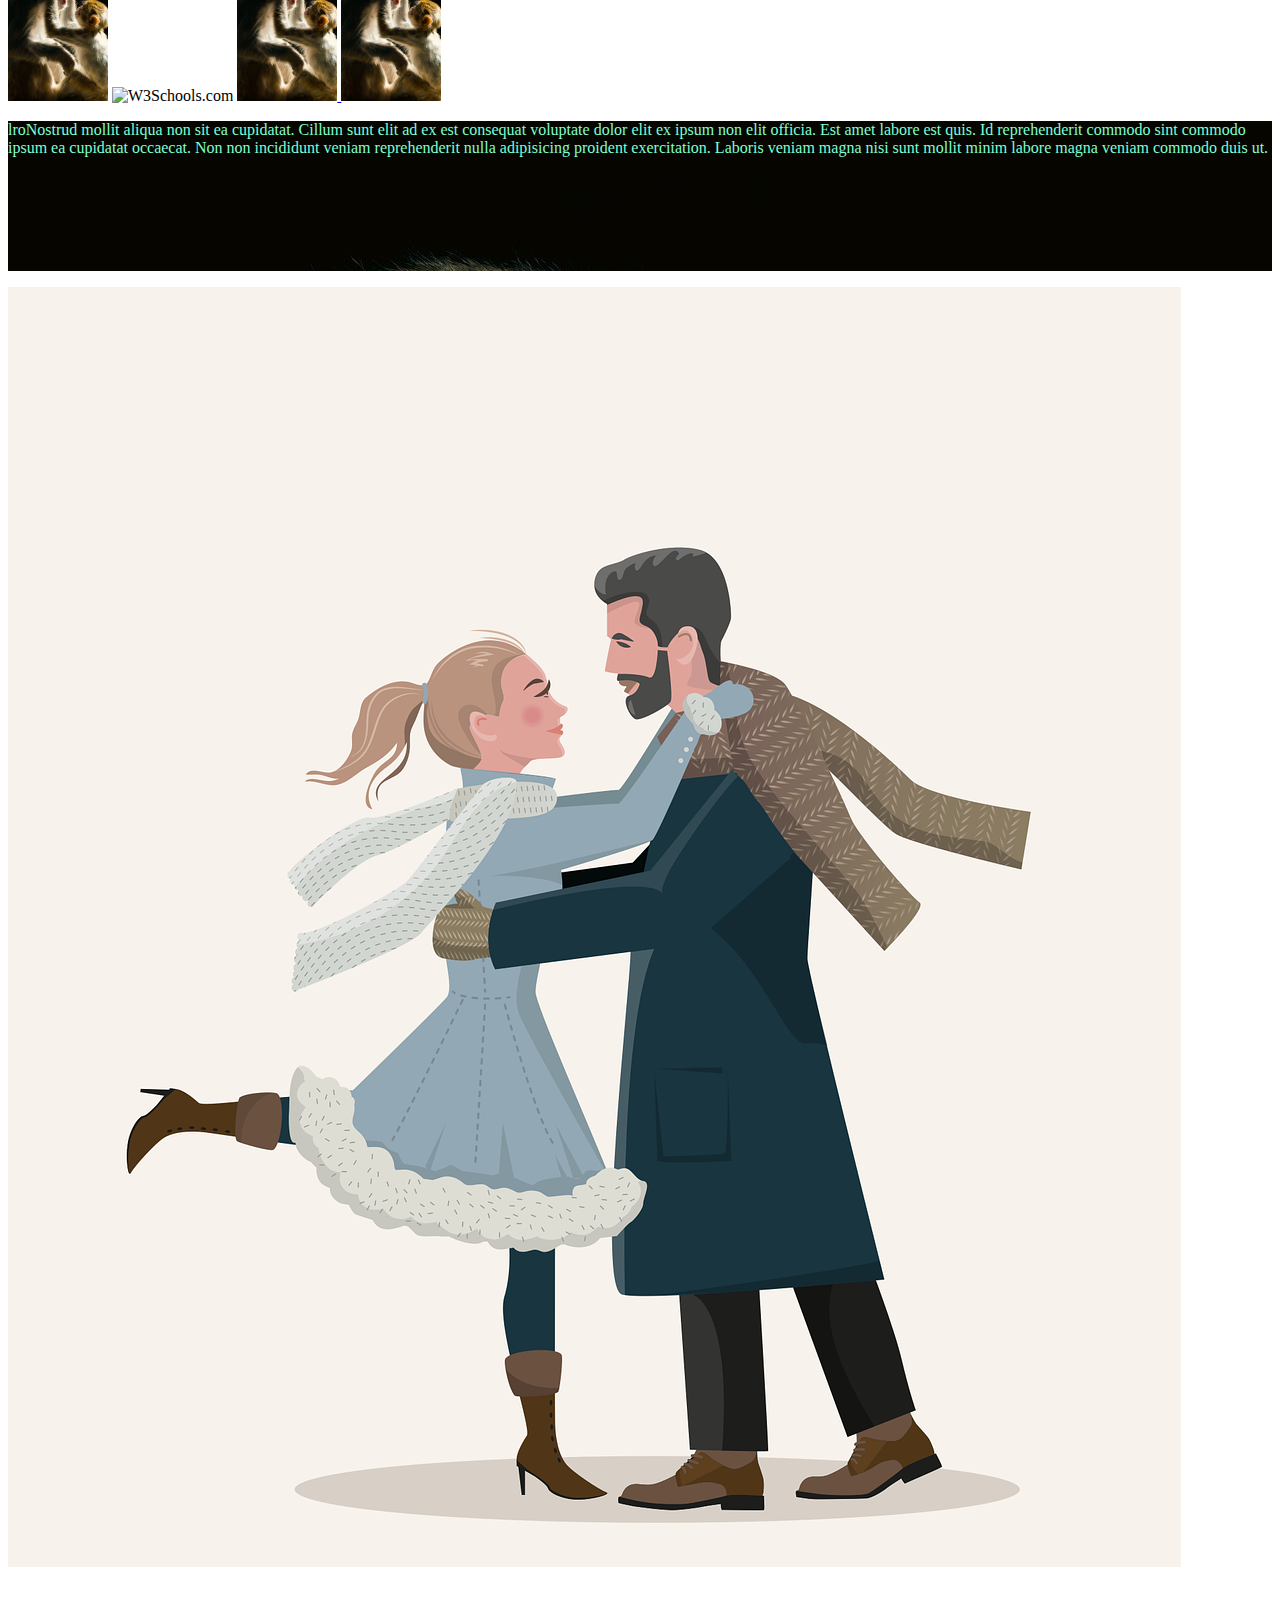
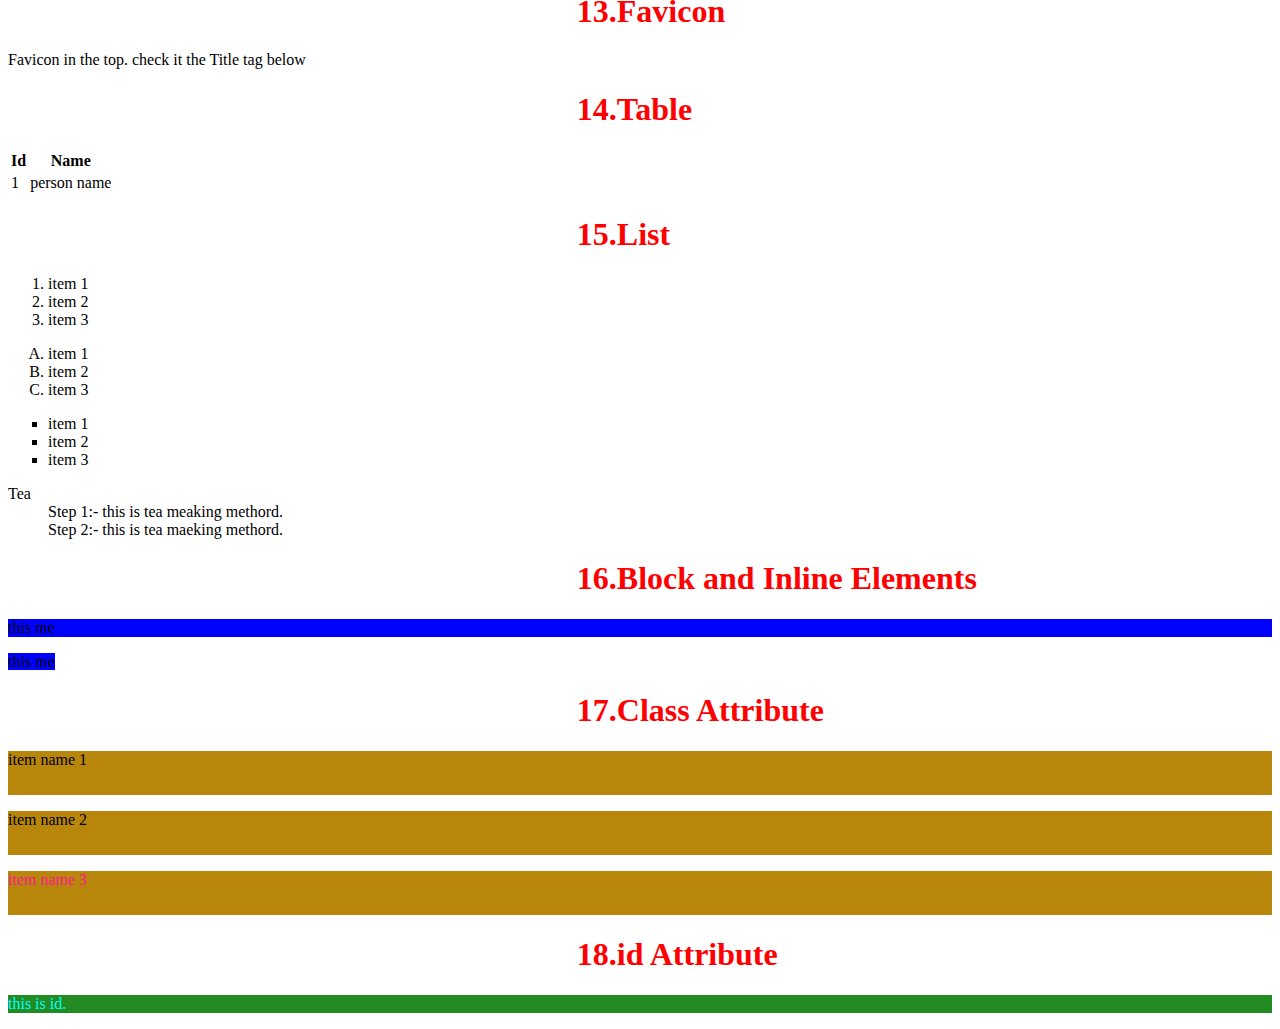
==== commit 130624b6: "m" ====
--- a/index.html
+++ b/index.html
@@ -280,10 +280,27 @@
 
 
 
-
-
-
-
+<!-- ####################################################### Section Title ###############################################################################-->
+<h1 style="margin-left: 45%;color: red;">17.Class Attribute </h1>
+<!-- ####################################################### Section Title ###############################################################################-->
+
+<div class="className">
+    <p> item name 1</p>
+</div>
+
+<div class="className ">
+    <p> item name 2</p>
+</div>
+
+<div class="className className2">
+    <p> item name 3</p>
+</div>
+
+
+<!-- ####################################################### Section Title ###############################################################################-->
+<h1 style="margin-left: 45%;color: red;">18.id Attribute </h1>
+<!-- ####################################################### Section Title ###############################################################################-->
+<p id="ptag">this is id.</p>
 
 
     </body>
--- a/style.css
+++ b/style.css
@@ -2,4 +2,18 @@
     width: 200px;
     height: 200px;
     background-color: rgb(243, 98, 98);
+}
+
+.className{
+    background-color: darkgoldenrod;
+    padding-bottom: 10px;
+}
+
+.className2{
+    color: deeppink;
+}
+
+#ptag{
+    color: aqua;
+    background-color: forestgreen;
 }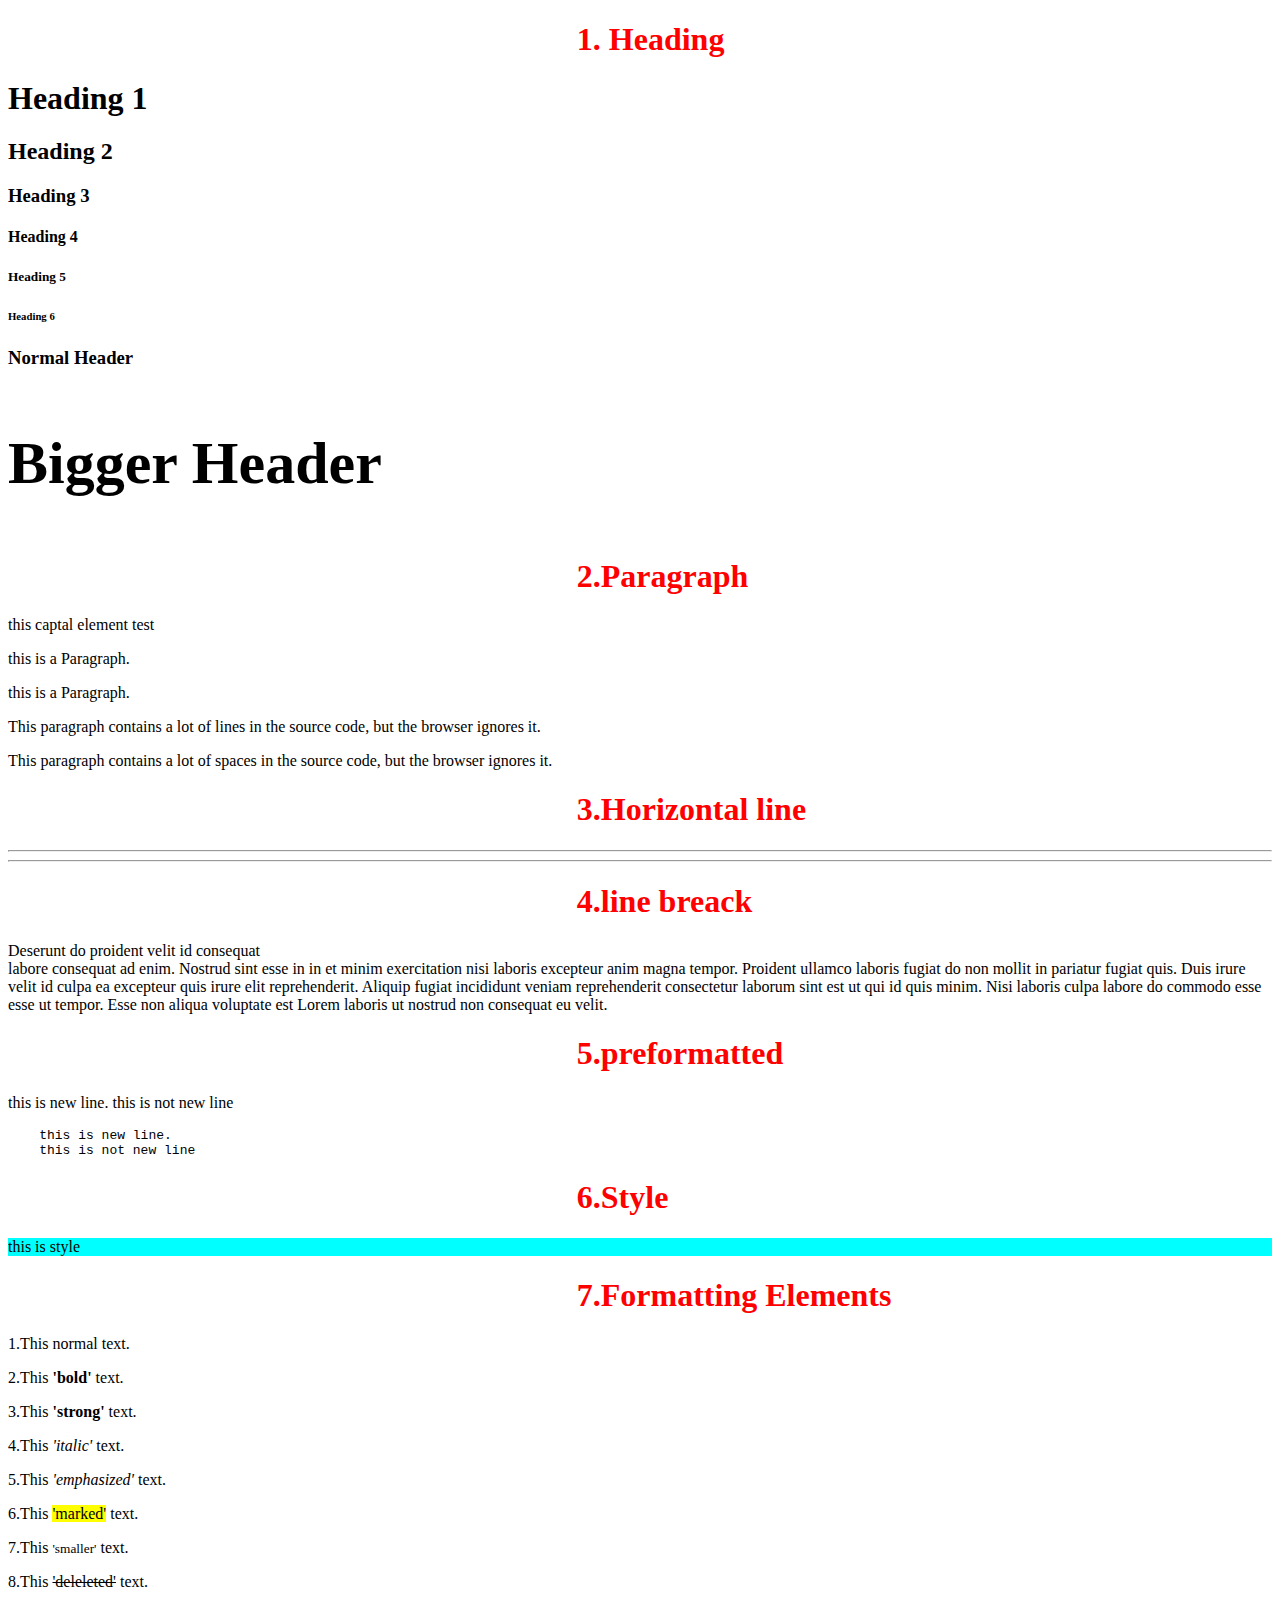
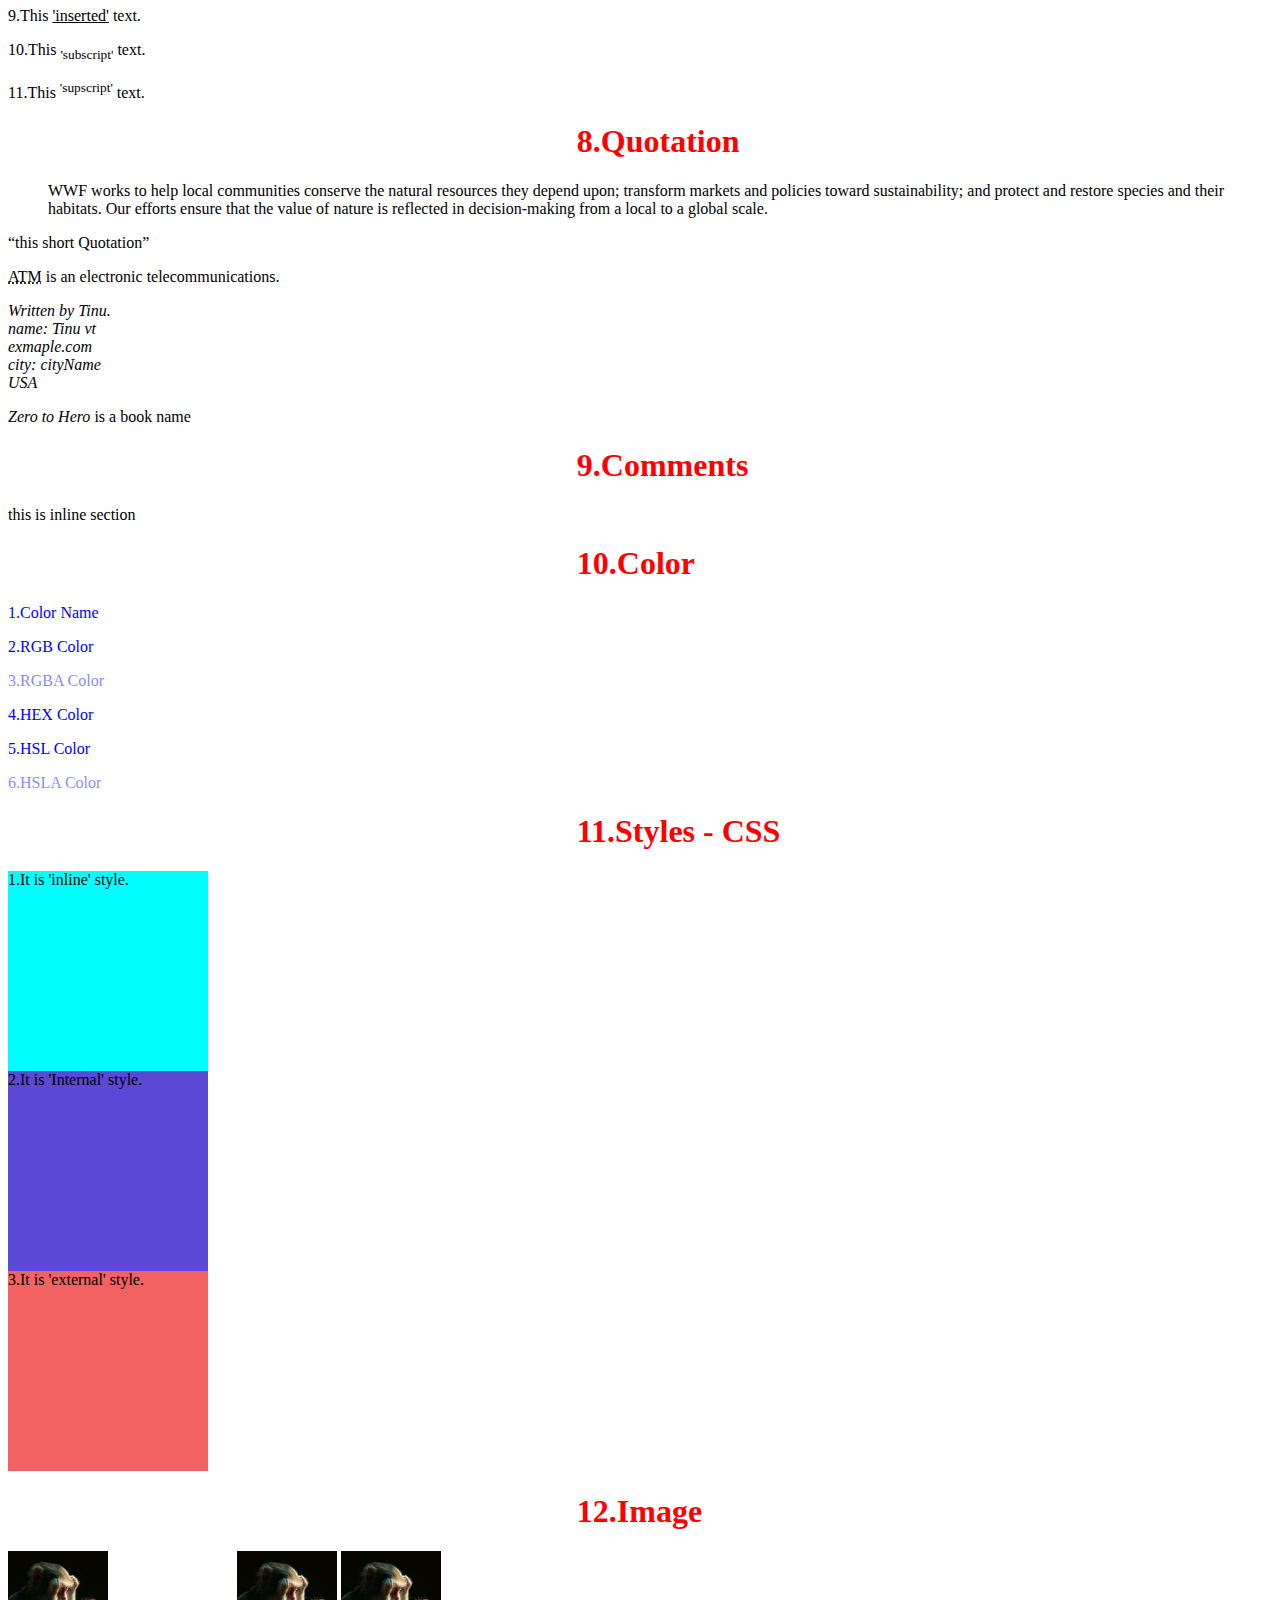
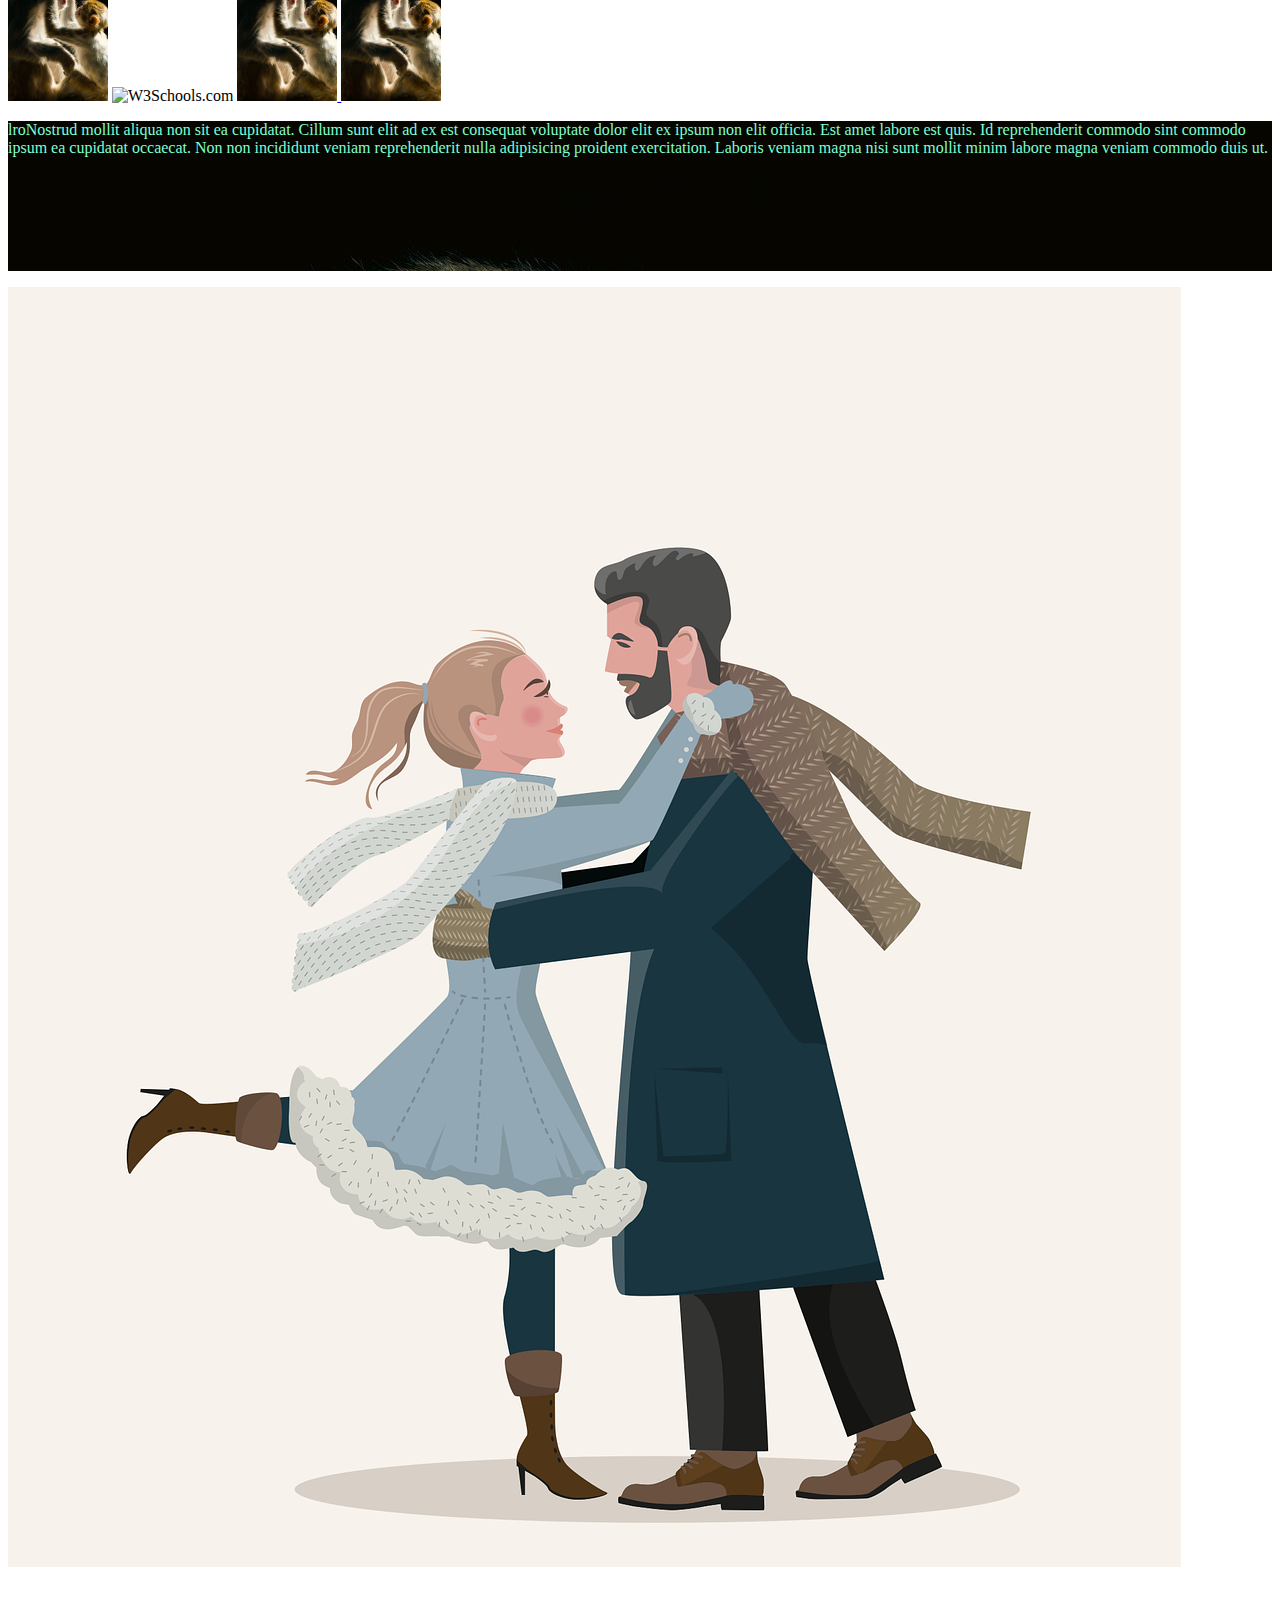
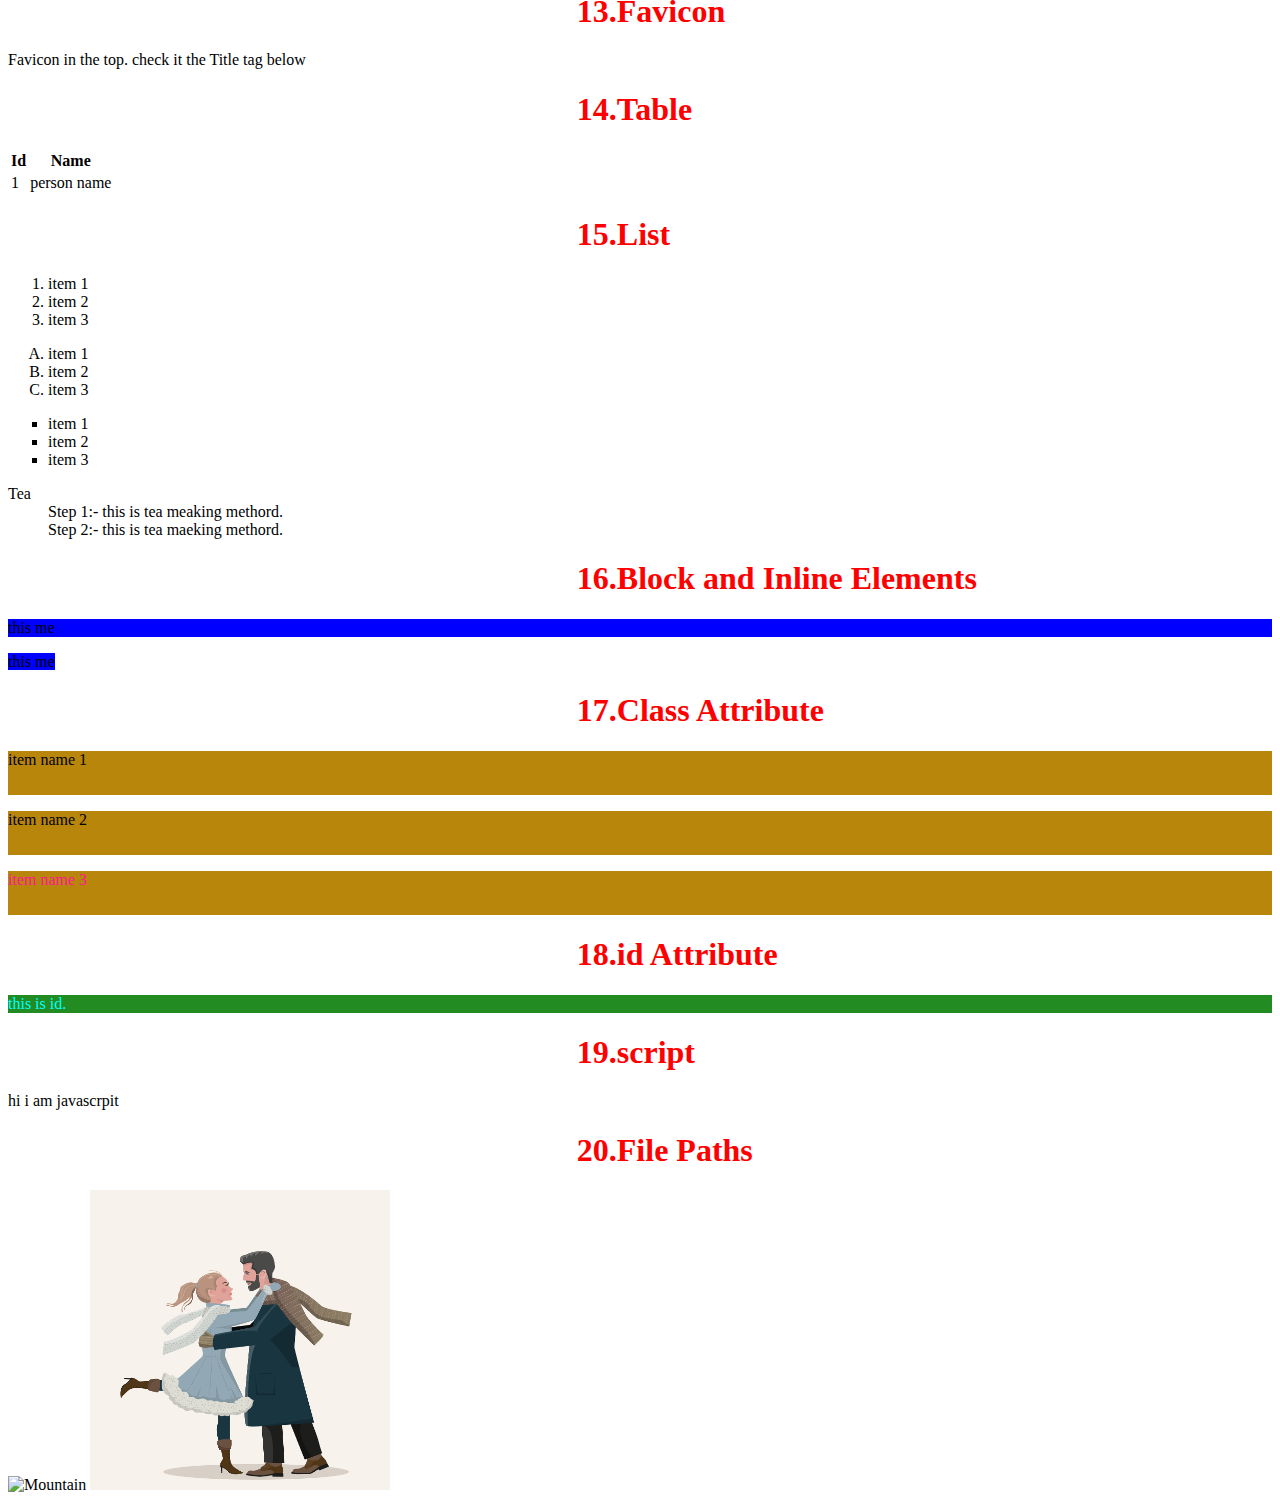
==== commit 8d1150e8: "path and scrpit" ====
--- a/index.html
+++ b/index.html
@@ -302,6 +302,18 @@
 <!-- ####################################################### Section Title ###############################################################################-->
 <p id="ptag">this is id.</p>
 
-
+<!-- ####################################################### Section Title ###############################################################################-->
+<h1 style="margin-left: 45%;color: red;">19.script </h1>
+<!-- ####################################################### Section Title ###############################################################################-->
+<p id="content"> Empty content</p>
+<script>
+    document.getElementById('content').innerText="hi i am javascrpit";
+</script>
+
+<!-- ####################################################### Section Title ###############################################################################-->
+<h1 style="margin-left: 45%;color: red;">20.File Paths </h1>
+<!-- ####################################################### Section Title ###############################################################################-->
+<img src="https://www.w3schools.com/images/picture.jpg" alt="Mountain">
+<img style="width: 300px;height: 300px;" src="/image/a.png">
     </body>
 </html>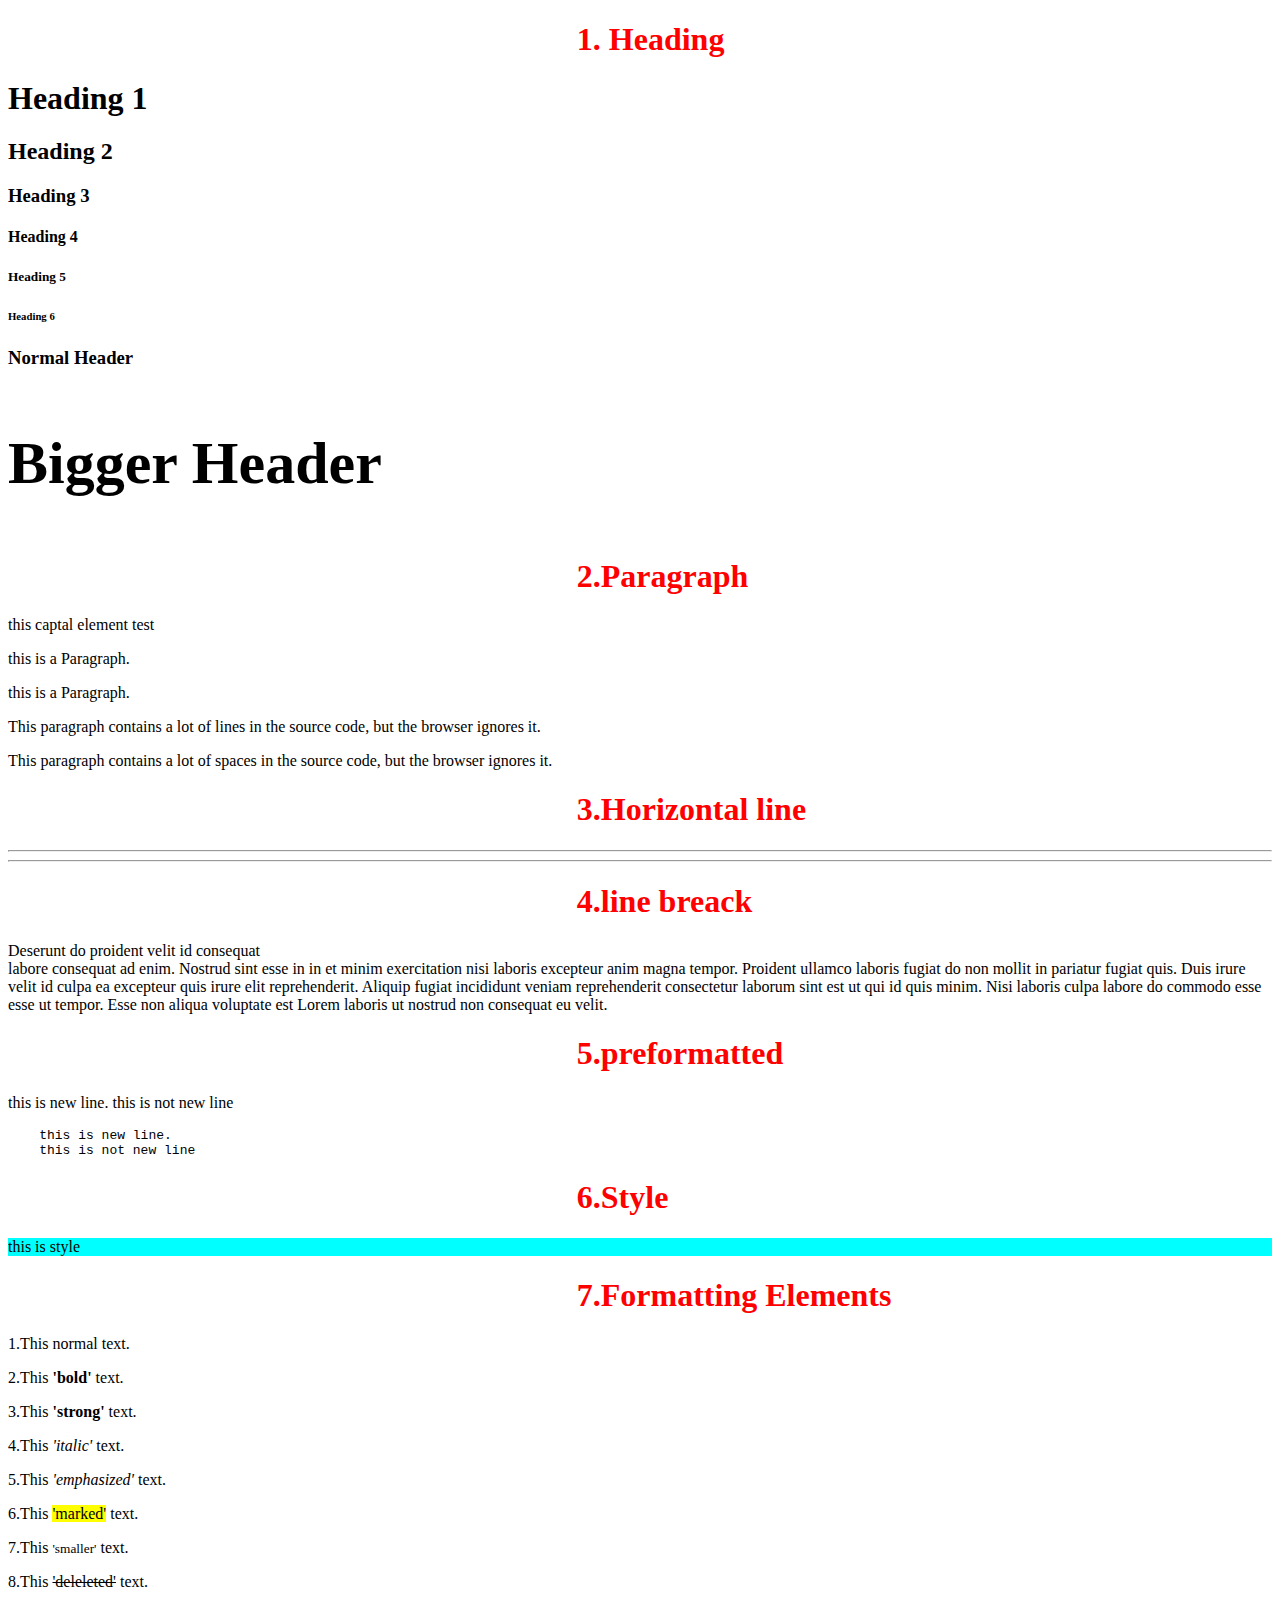
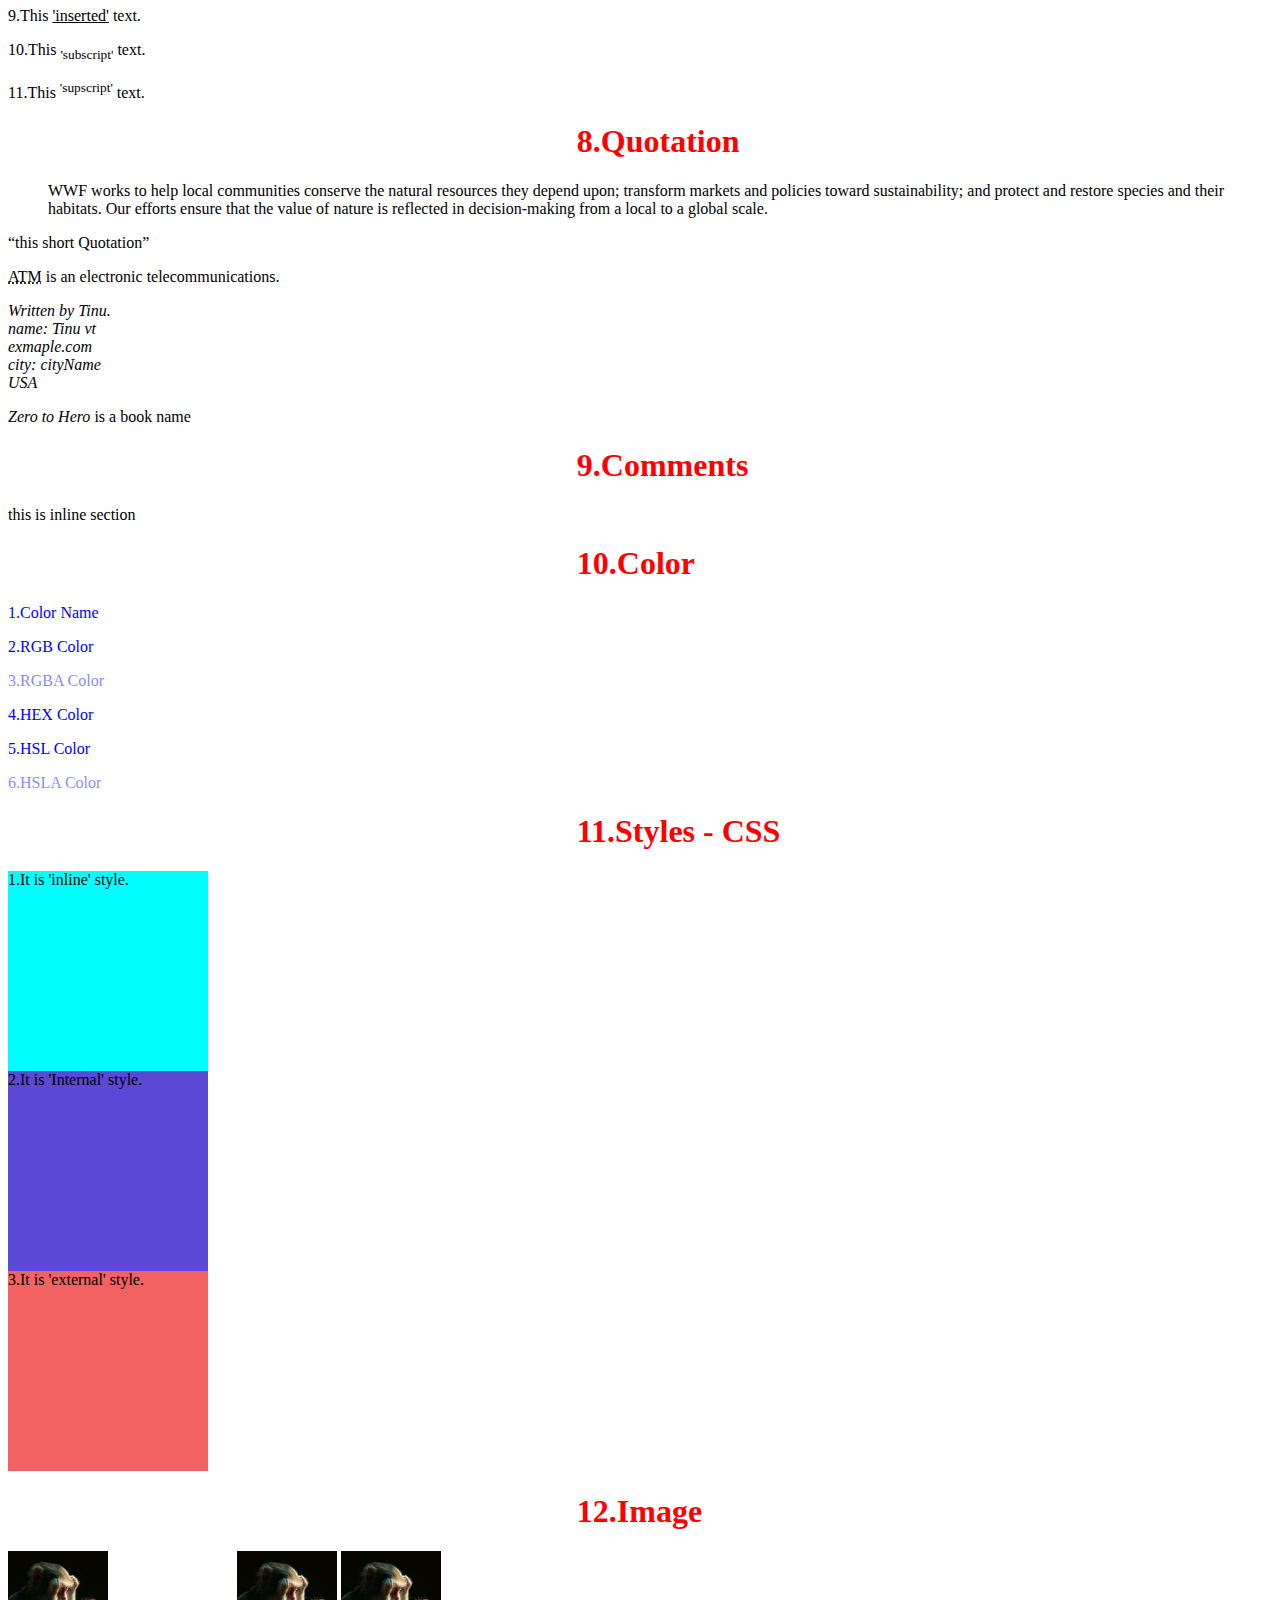
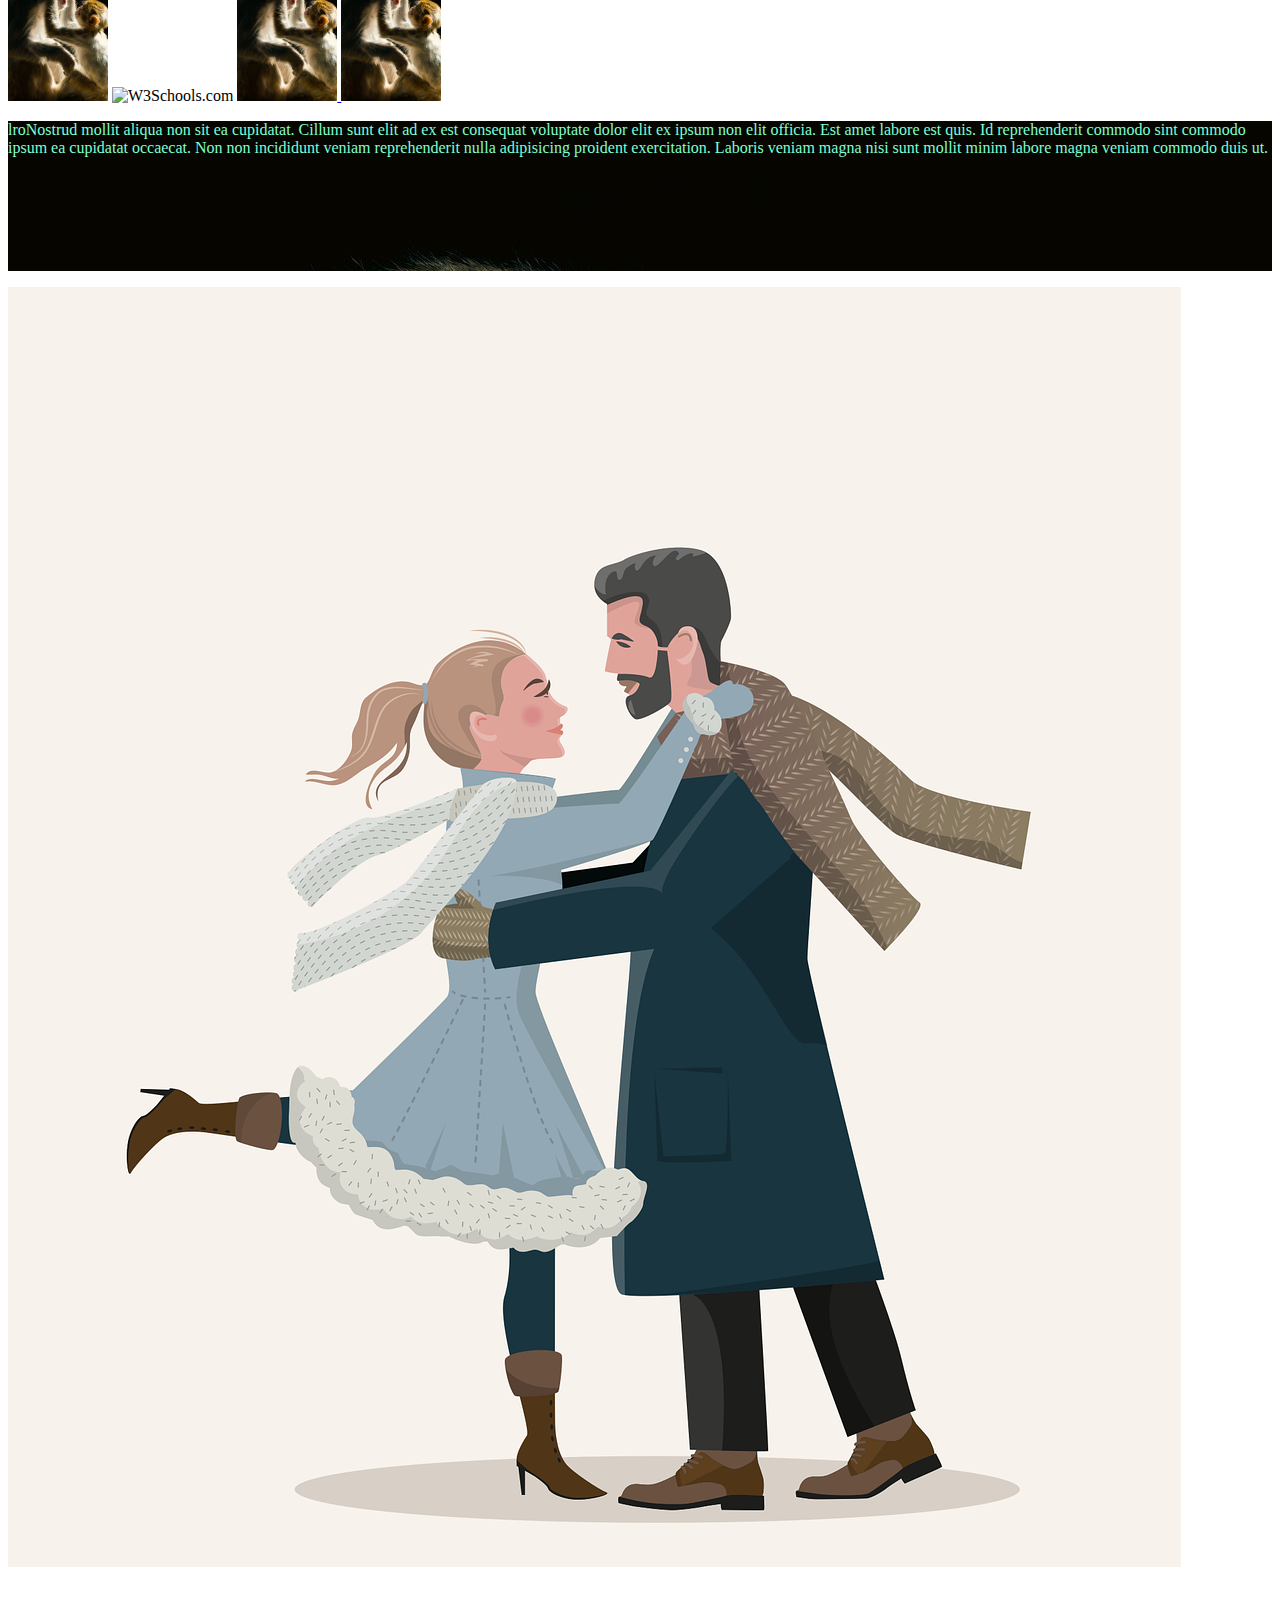
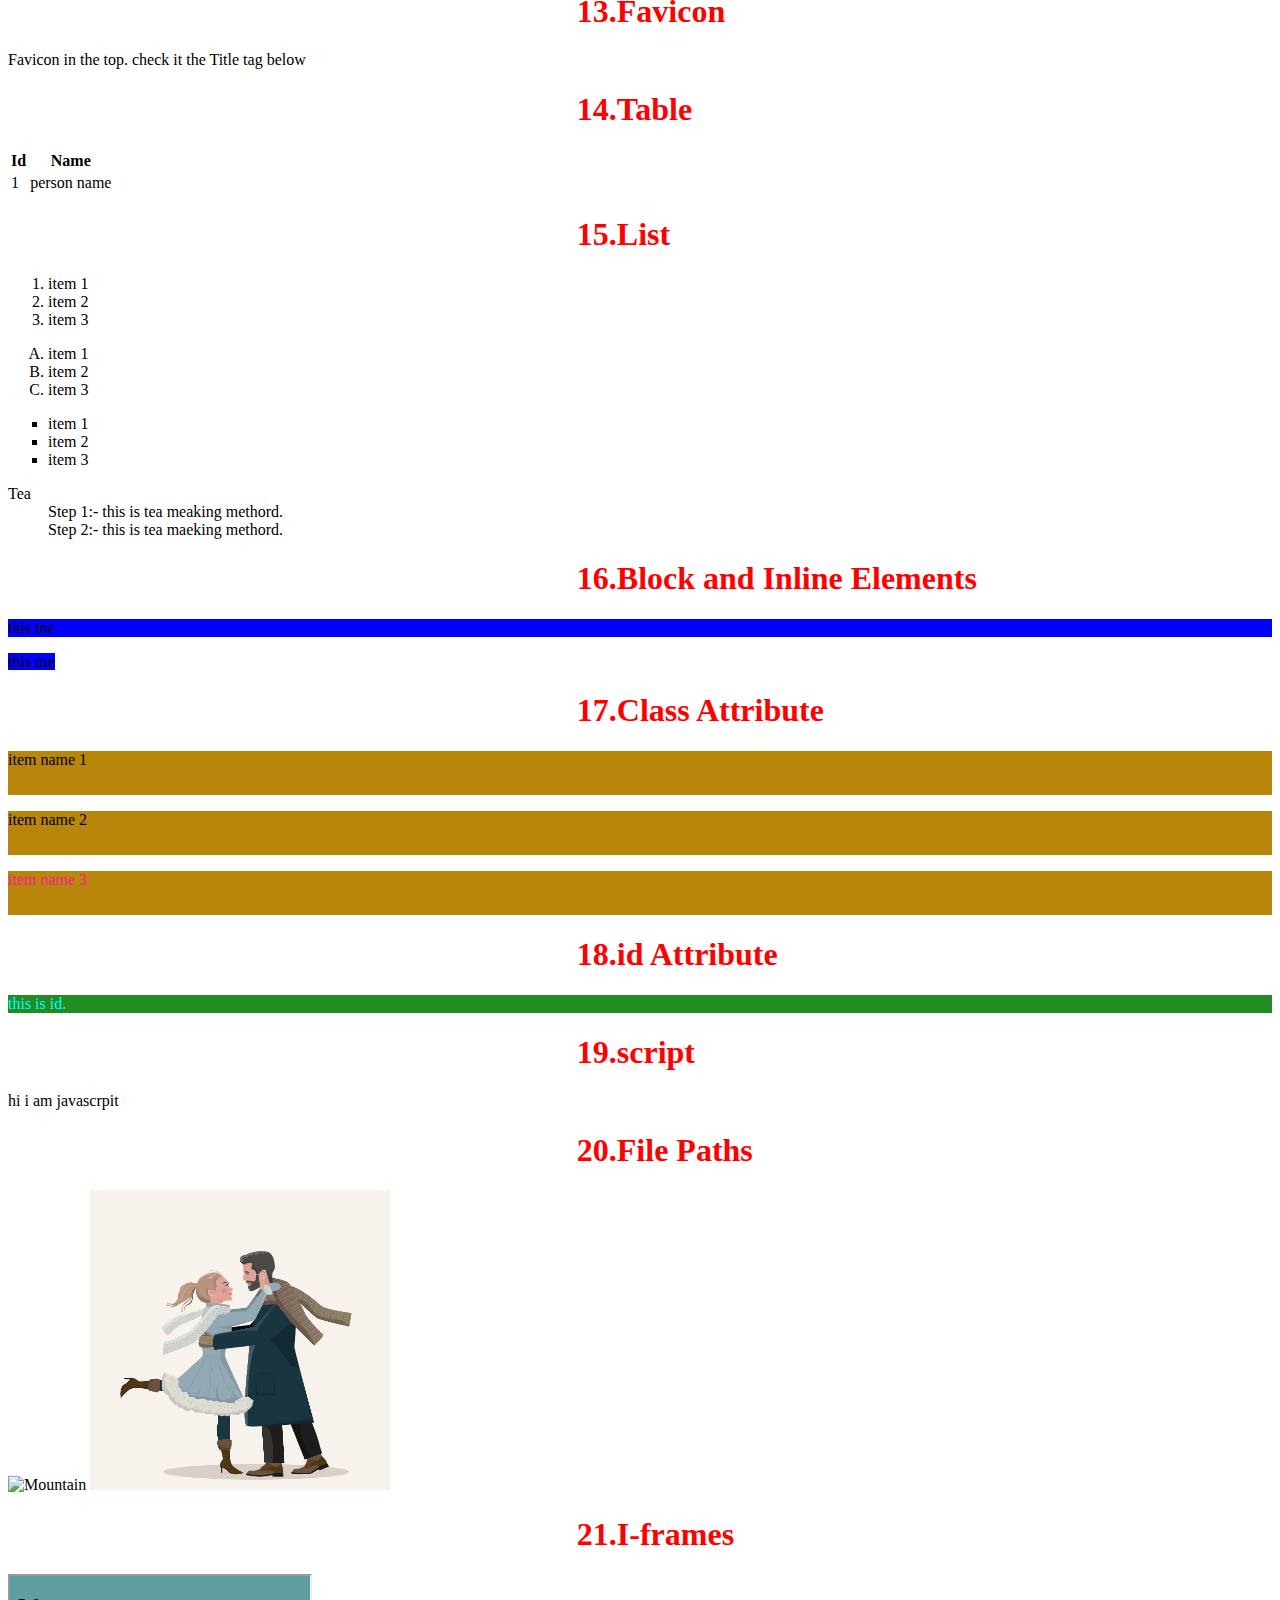
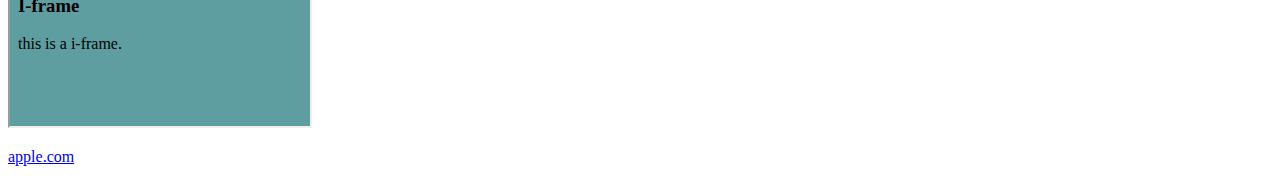
==== commit bc2d49c7: "irame" ====
--- a/index.html
+++ b/index.html
@@ -316,4 +316,14 @@
 <img src="https://www.w3schools.com/images/picture.jpg" alt="Mountain">
 <img style="width: 300px;height: 300px;" src="/image/a.png">
     </body>
-</html>+</html>
+
+<!-- ####################################################### Section Title ###############################################################################-->
+<h1 style="margin-left: 45%;color: red;">21.I-frames</h1>
+<!-- ####################################################### Section Title ###############################################################################-->
+
+<iframe title="I-frame demo" title="Iframe use google" name="link_iframe"  src="/iframe/irame.html" style="background-color: cadetblue;"></iframe>
+
+<p>
+    <a title="Click apple webpage" href="https://www.apple.com" target="link_iframe">apple.com</a>
+</p>
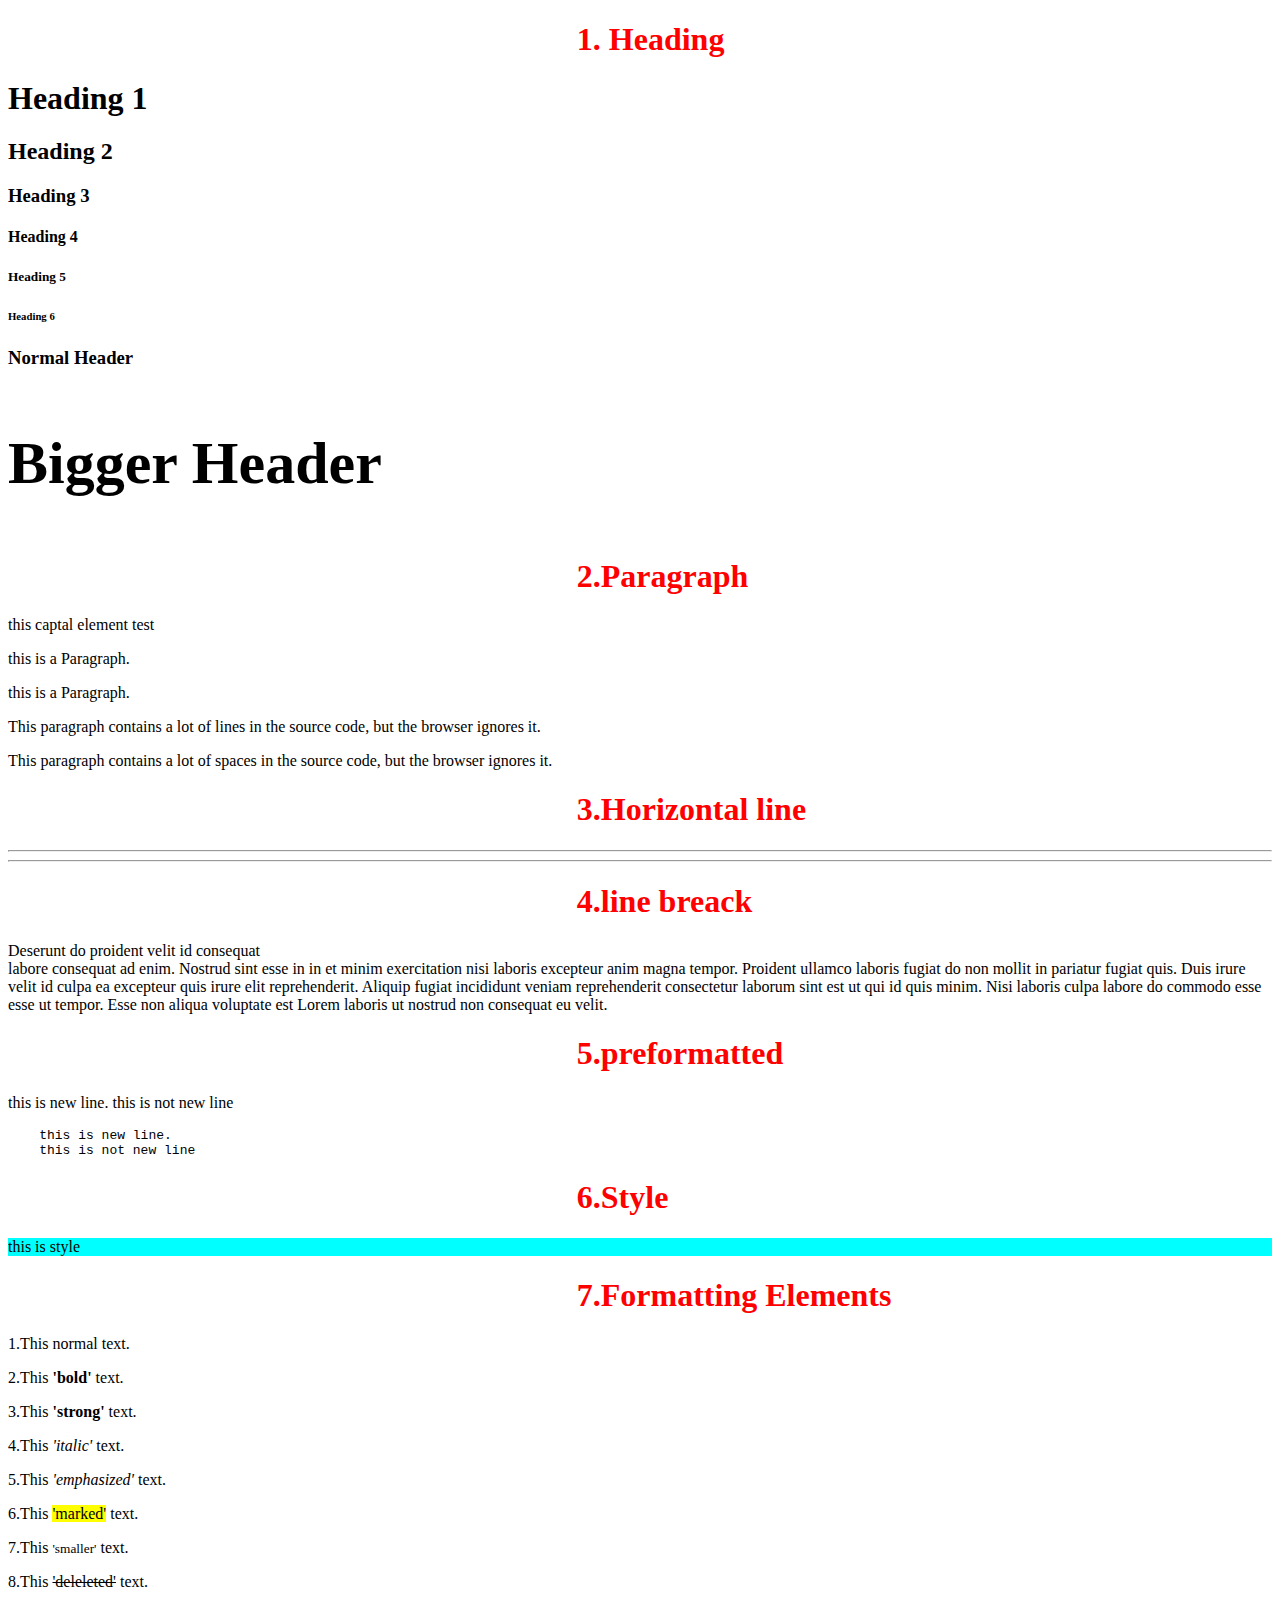
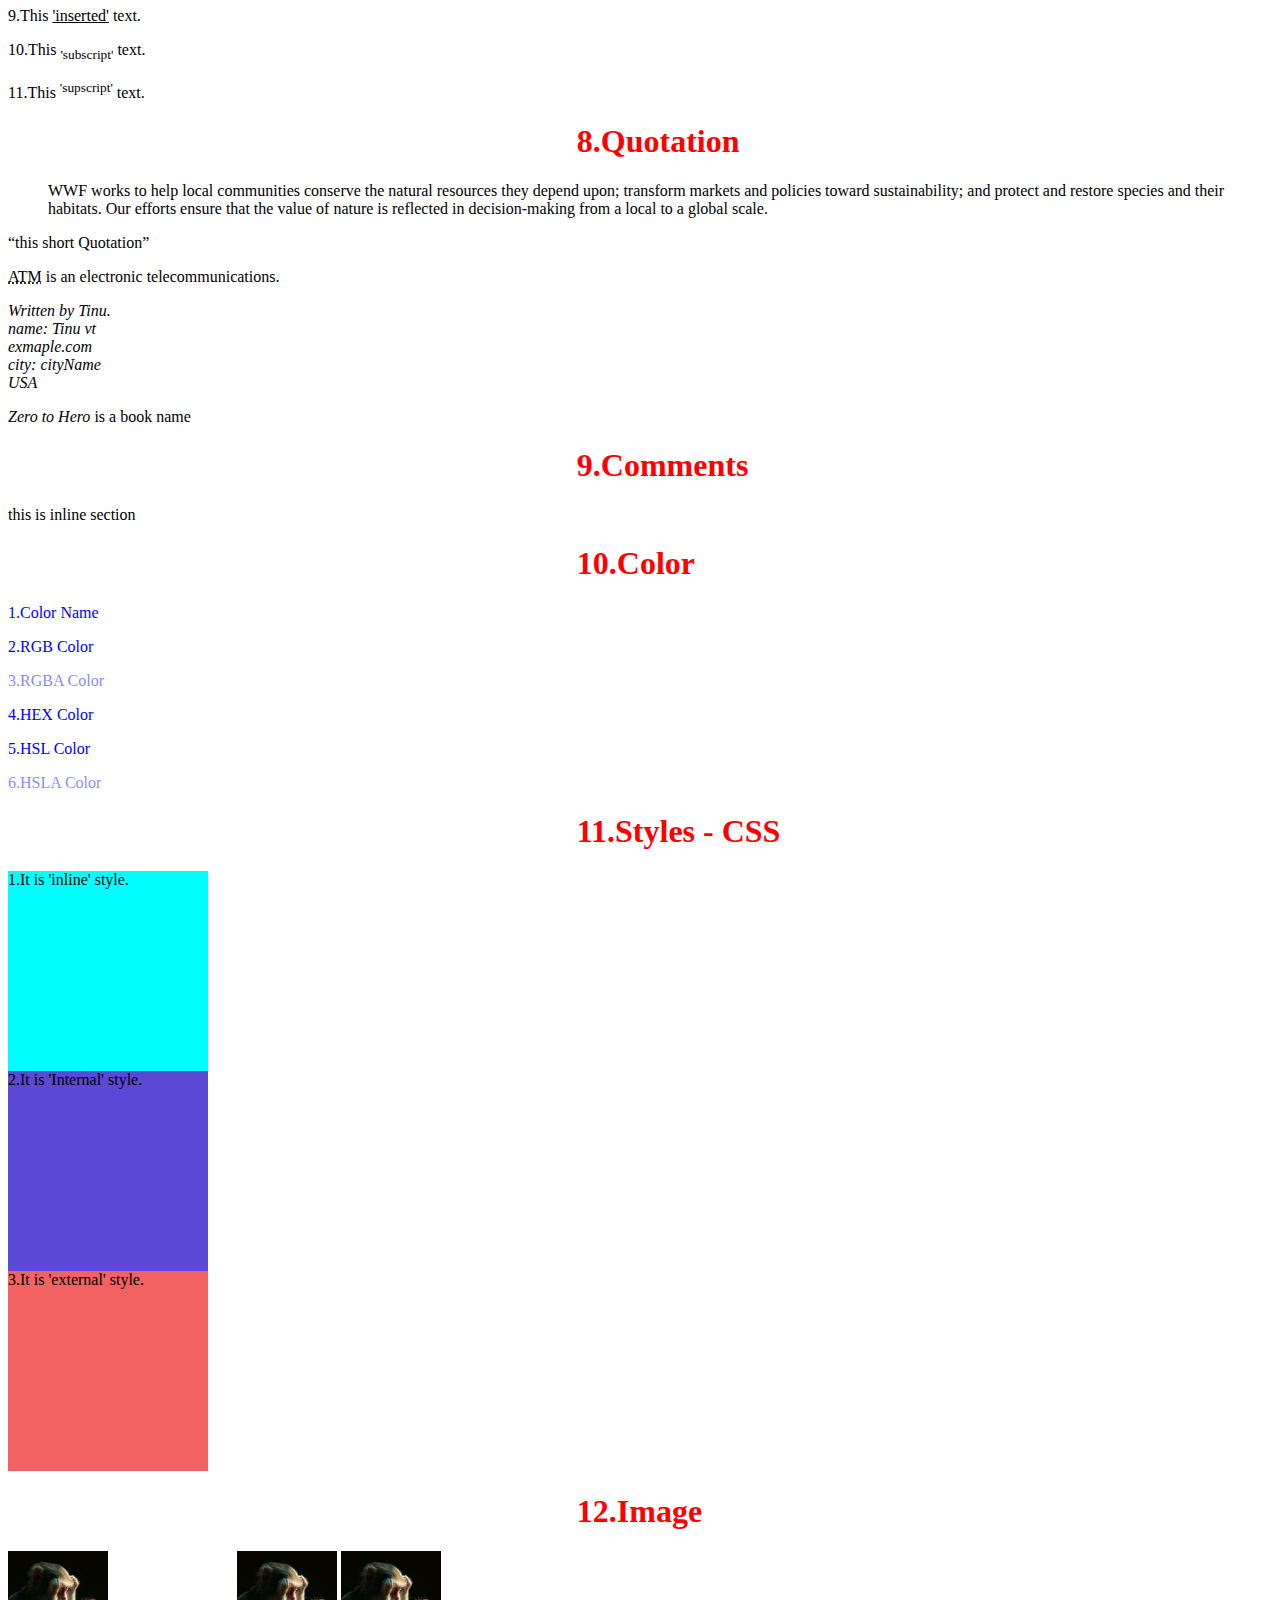
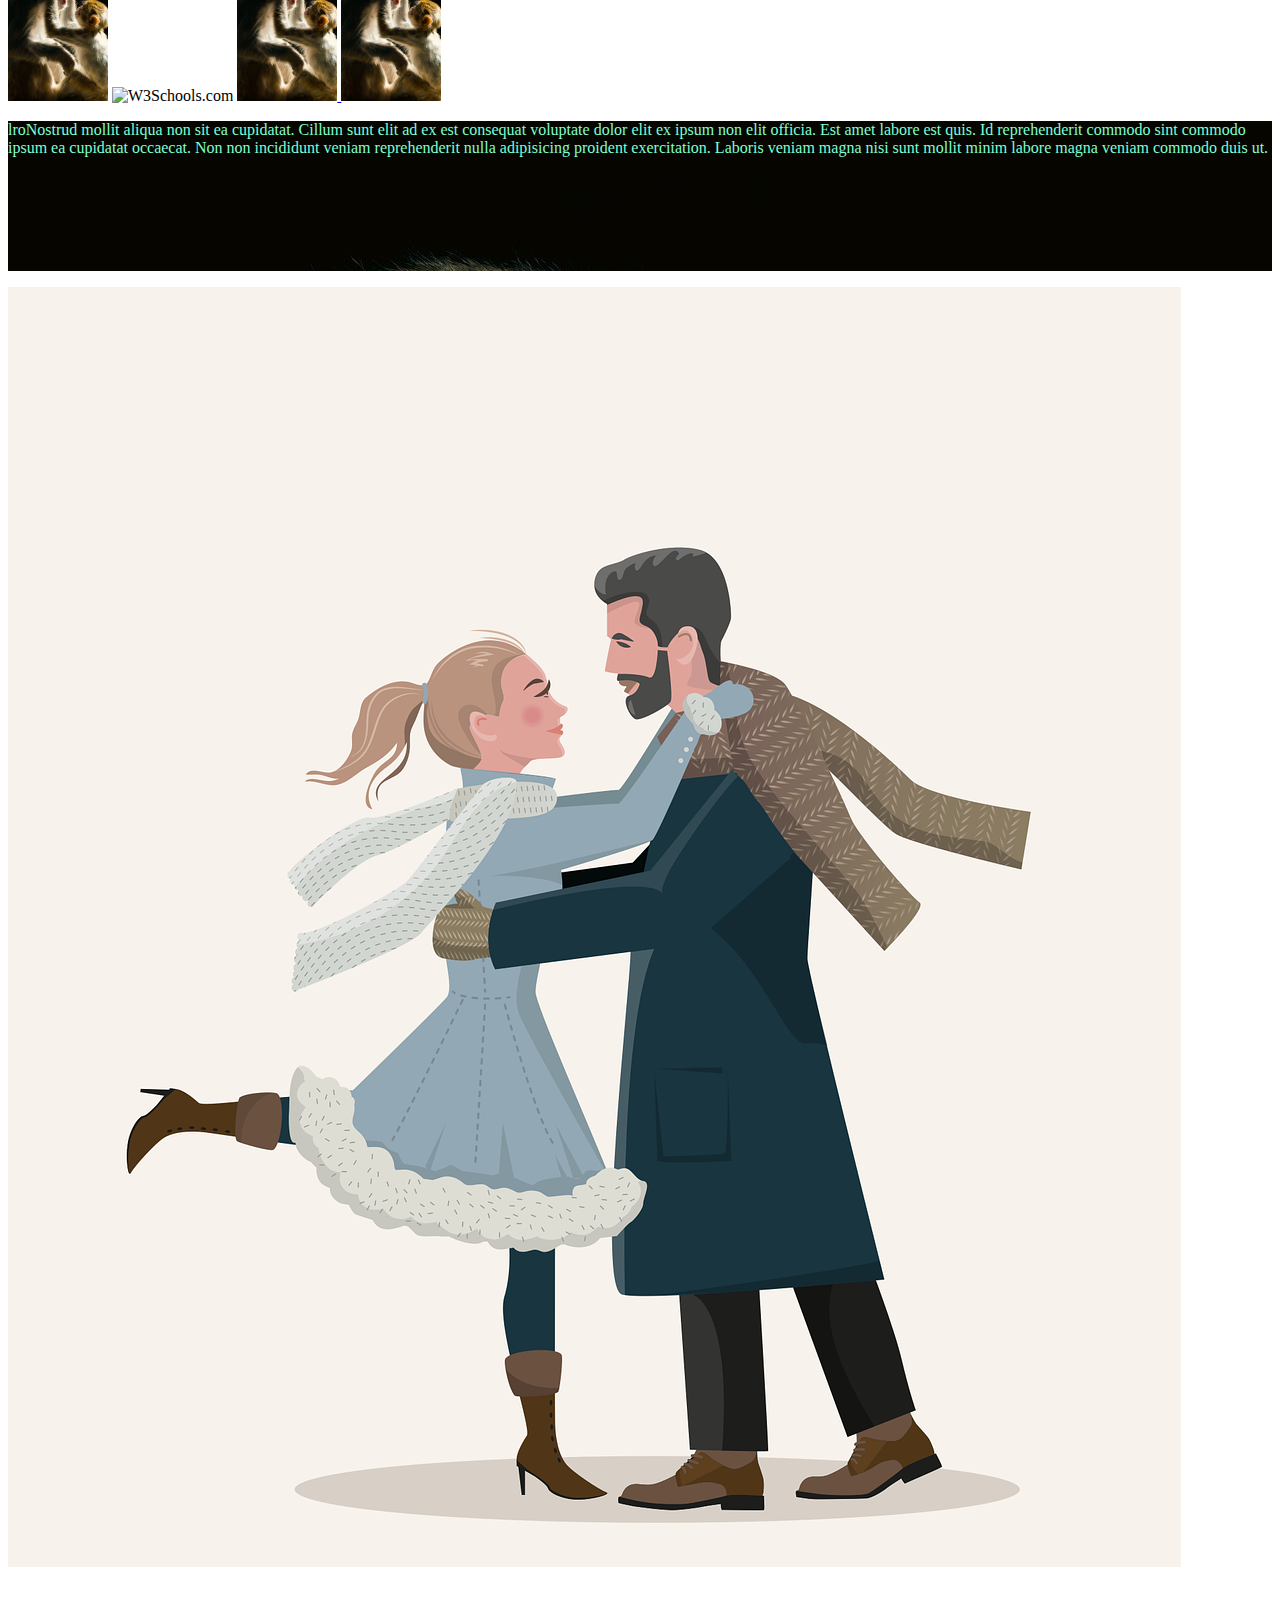
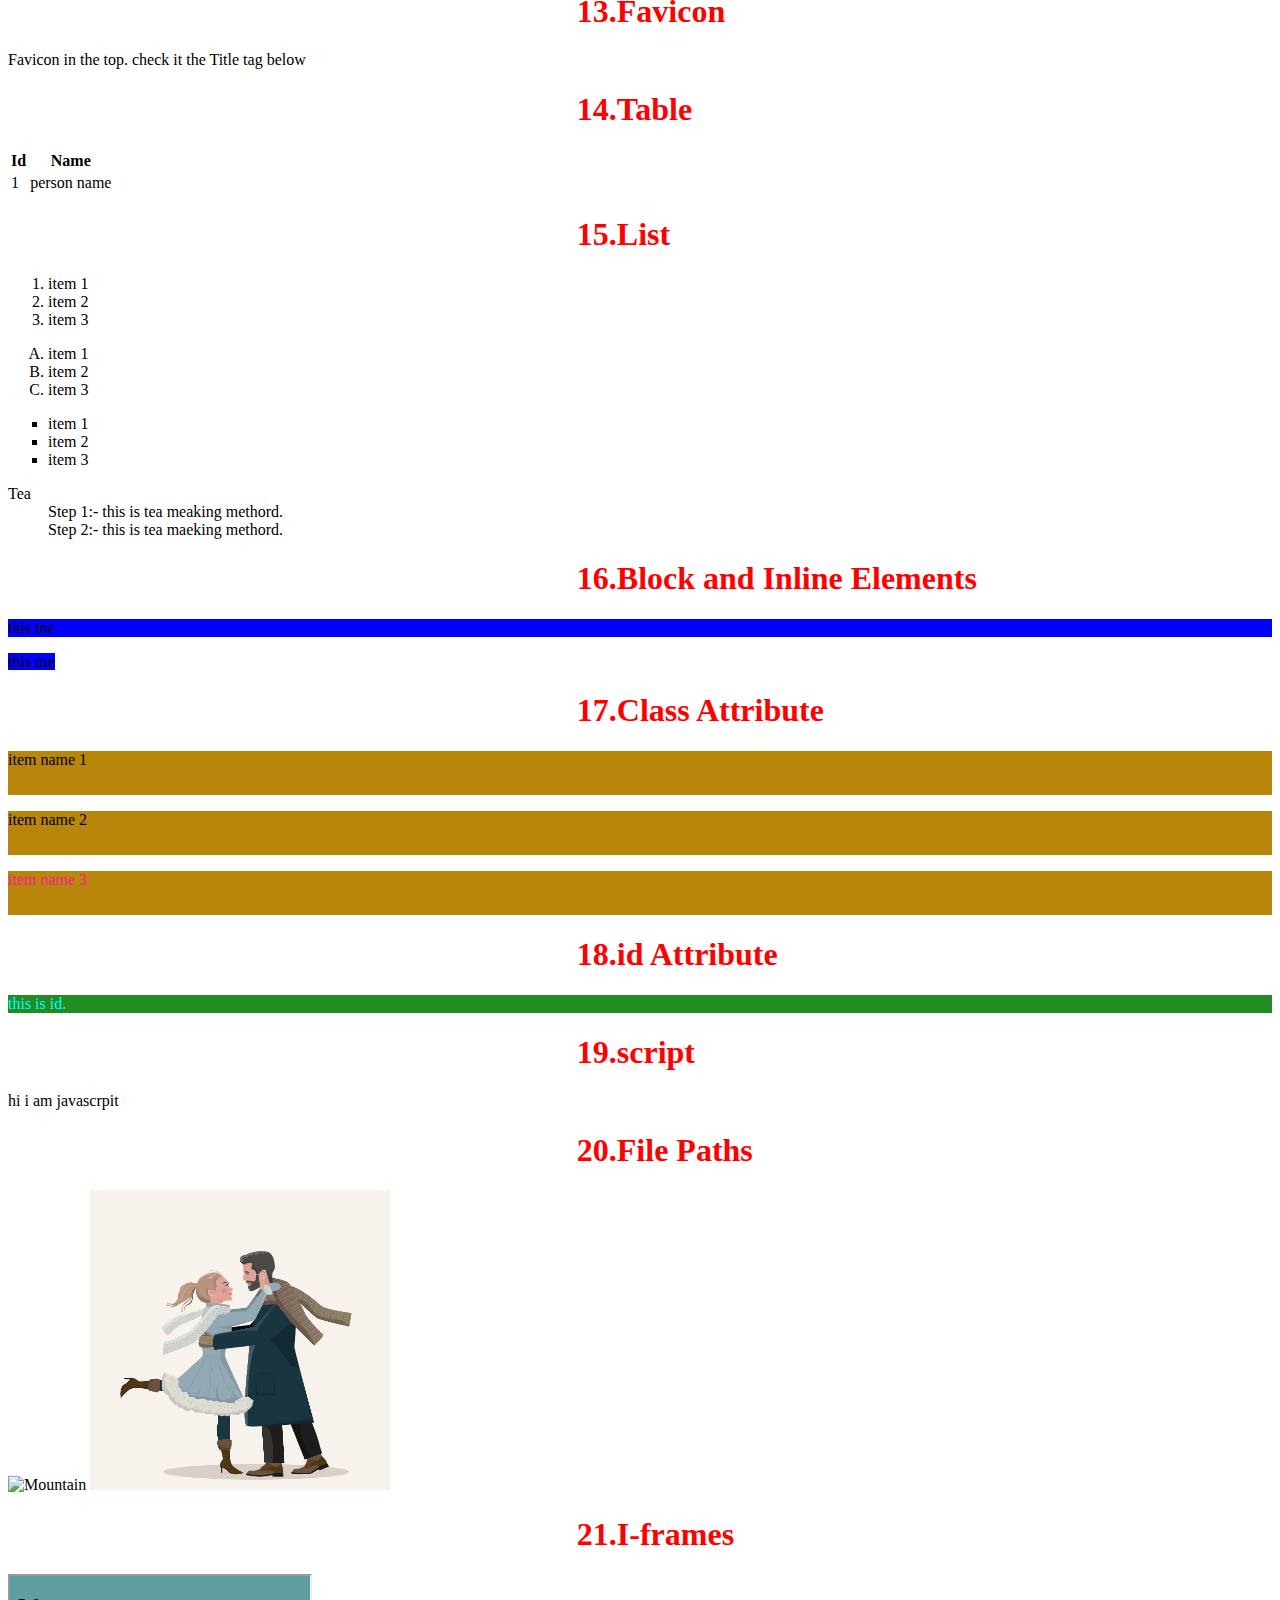
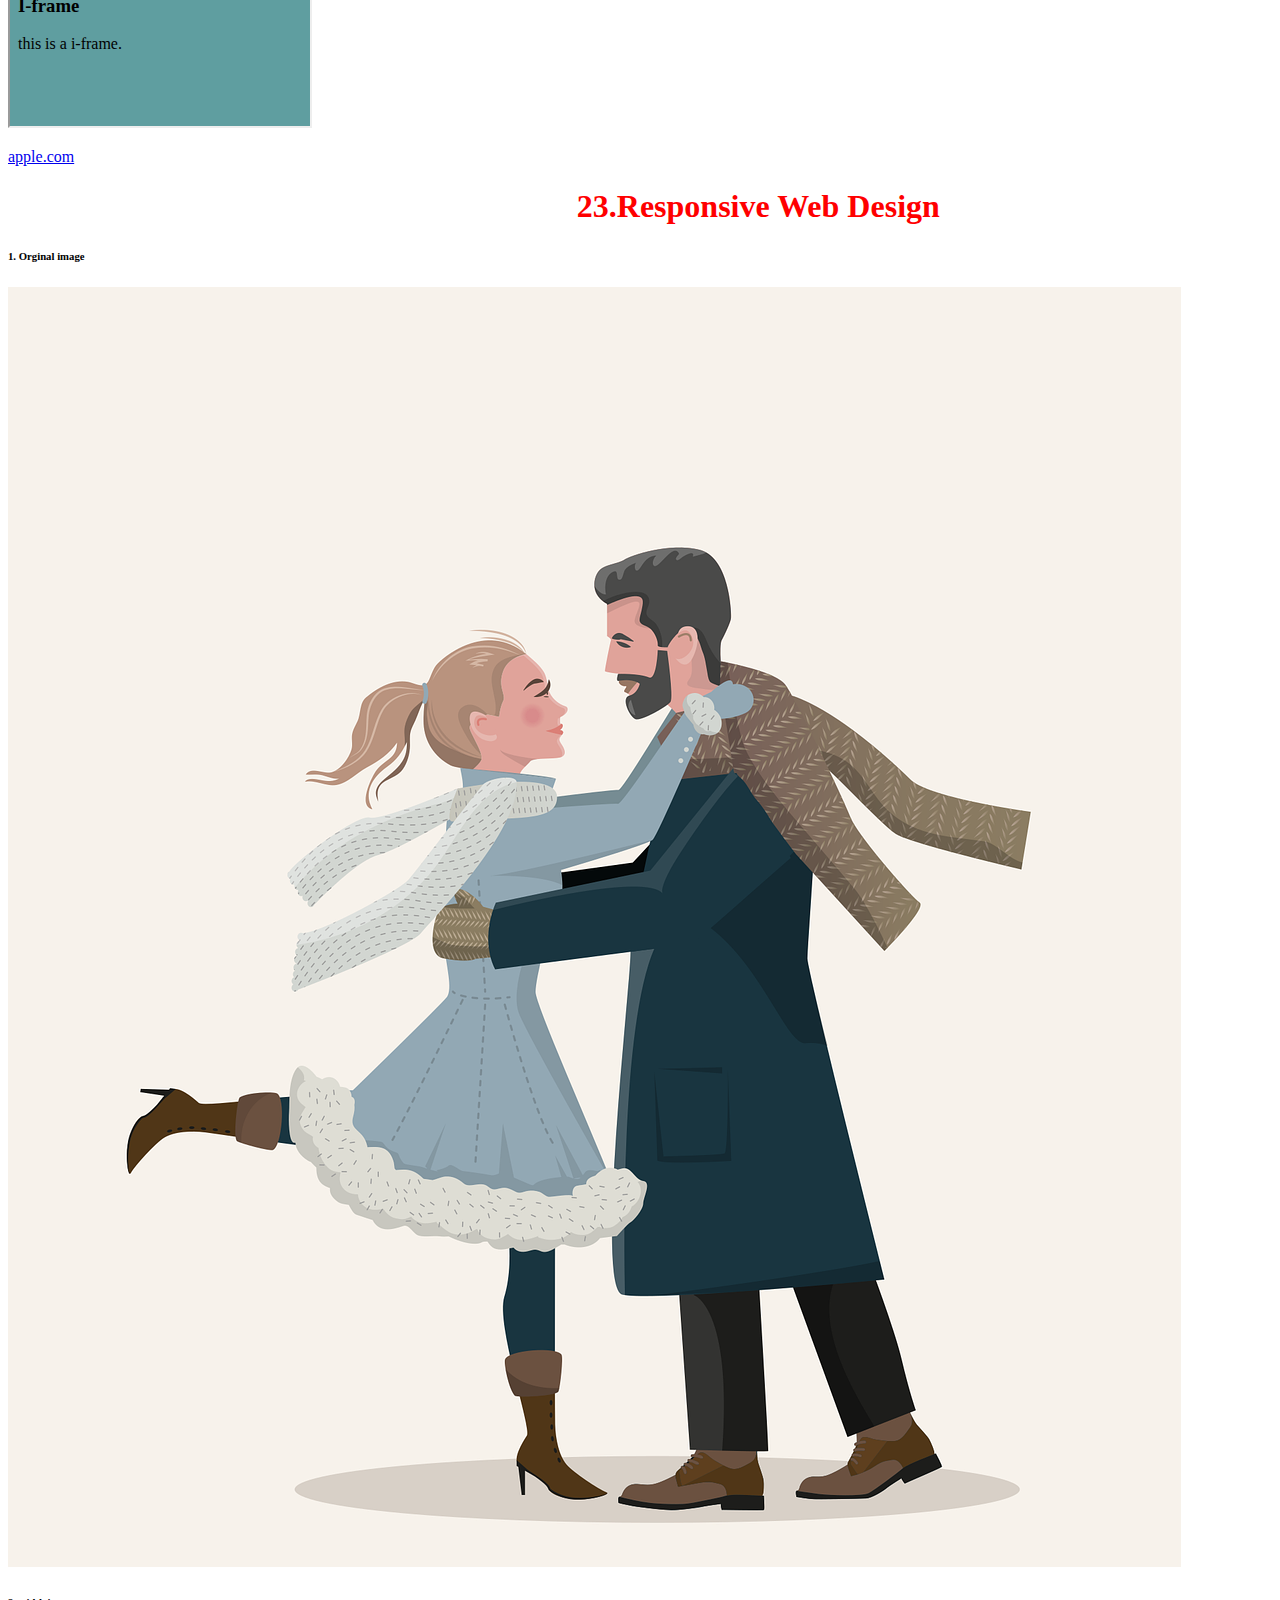
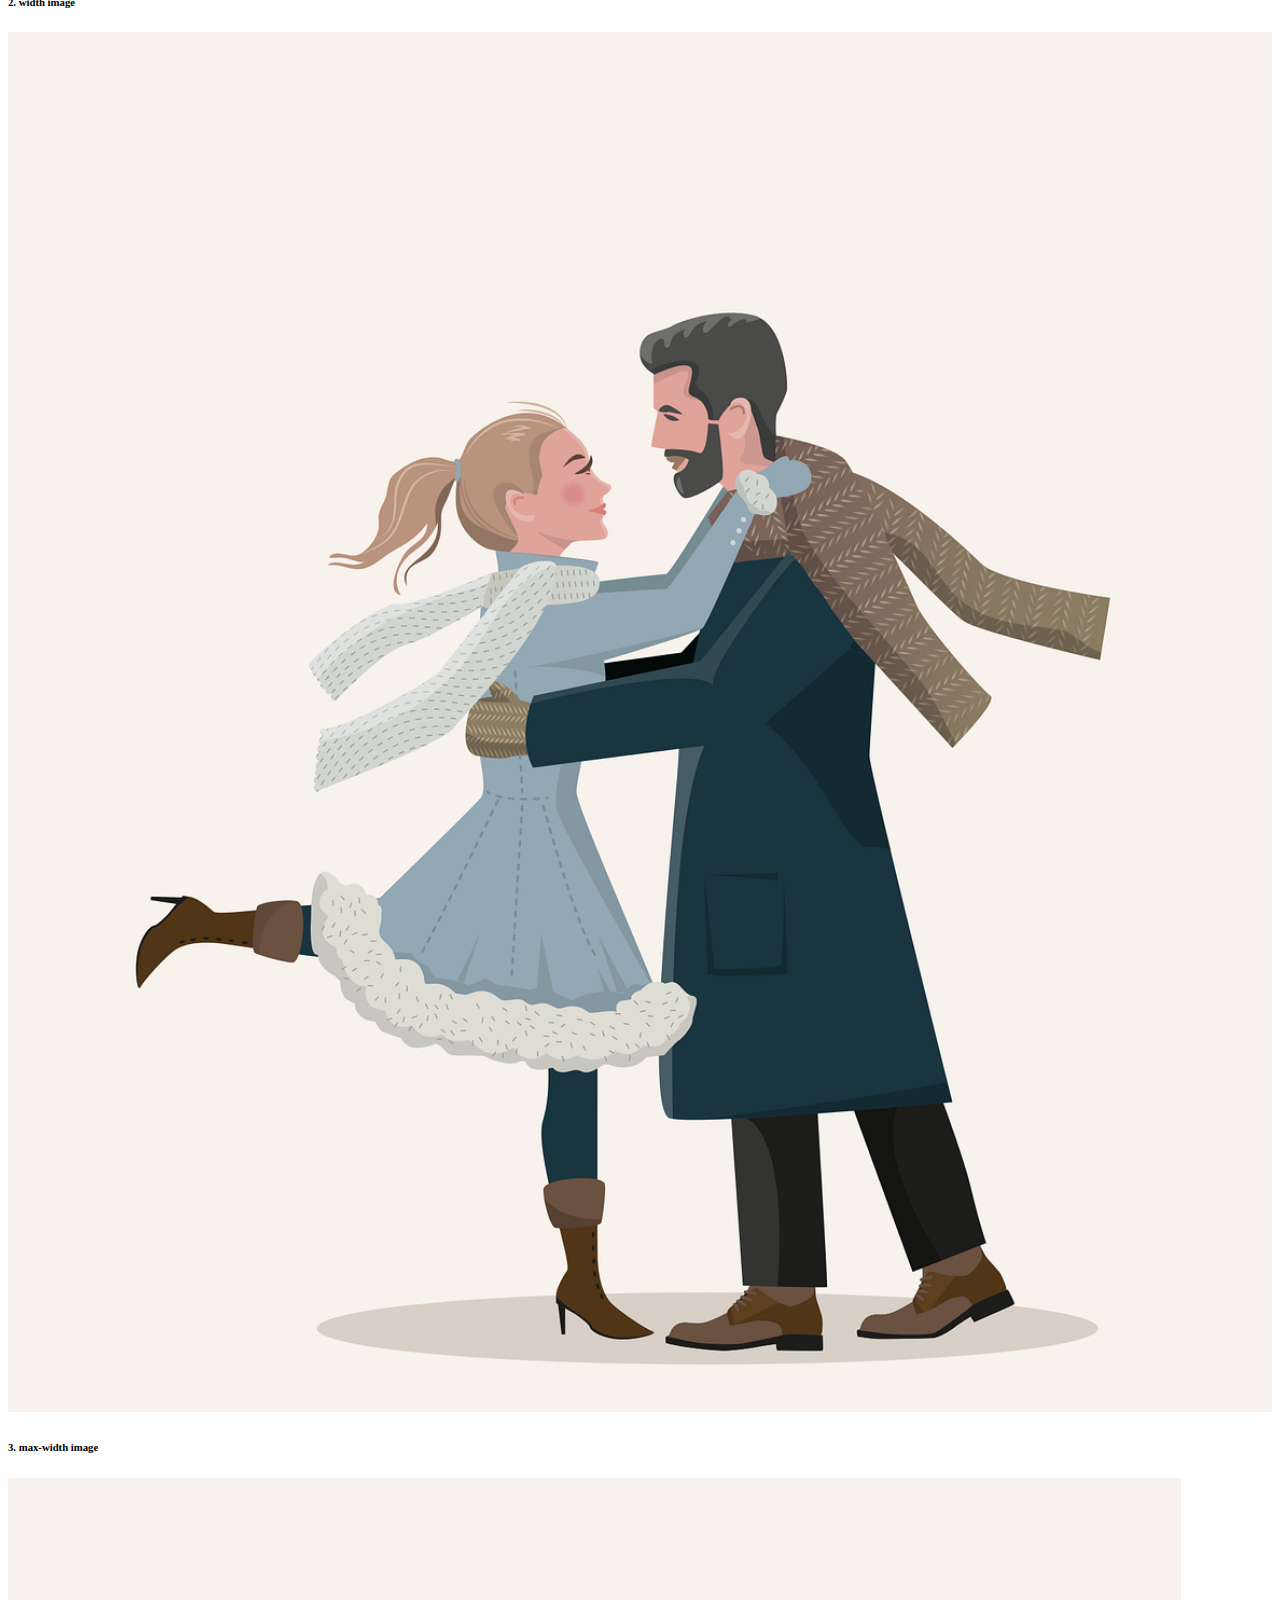
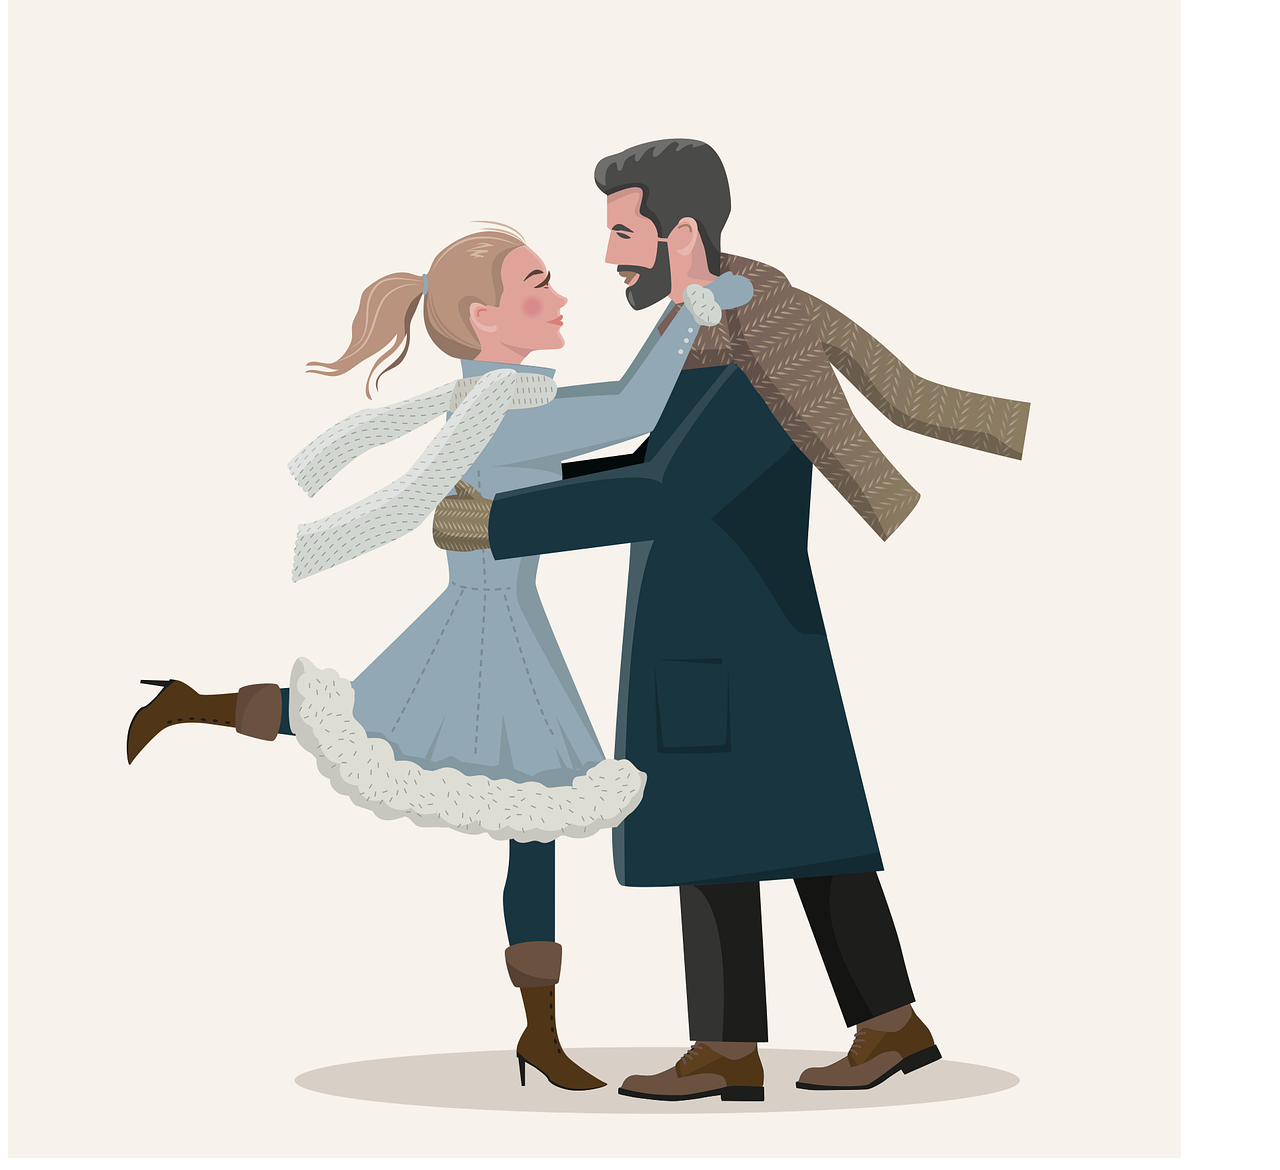
==== commit e25be851: "responsive" ====
--- a/index.html
+++ b/index.html
@@ -327,3 +327,19 @@
 <p>
     <a title="Click apple webpage" href="https://www.apple.com" target="link_iframe">apple.com</a>
 </p>
+
+
+<!-- ####################################################### Section Title ###############################################################################-->
+<h1 style="margin-left: 45%;color: red;">23.Responsive Web Design</h1>
+<!-- ####################################################### Section Title ###############################################################################-->
+
+<h6>1. Orginal image</h6>
+<img src="/image/a.png" >
+
+<h6>2. width image</h6>
+<!-- the image will be responsive and scale up and down -->
+<img src="/image/a.png" style="width: 100%;">
+
+<h6>3. max-width image</h6>
+<!-- the image will scale down if it has to, but never scale up to be larger than its original size -->
+<img src="/image/a.png" style="max-width: 100%;">
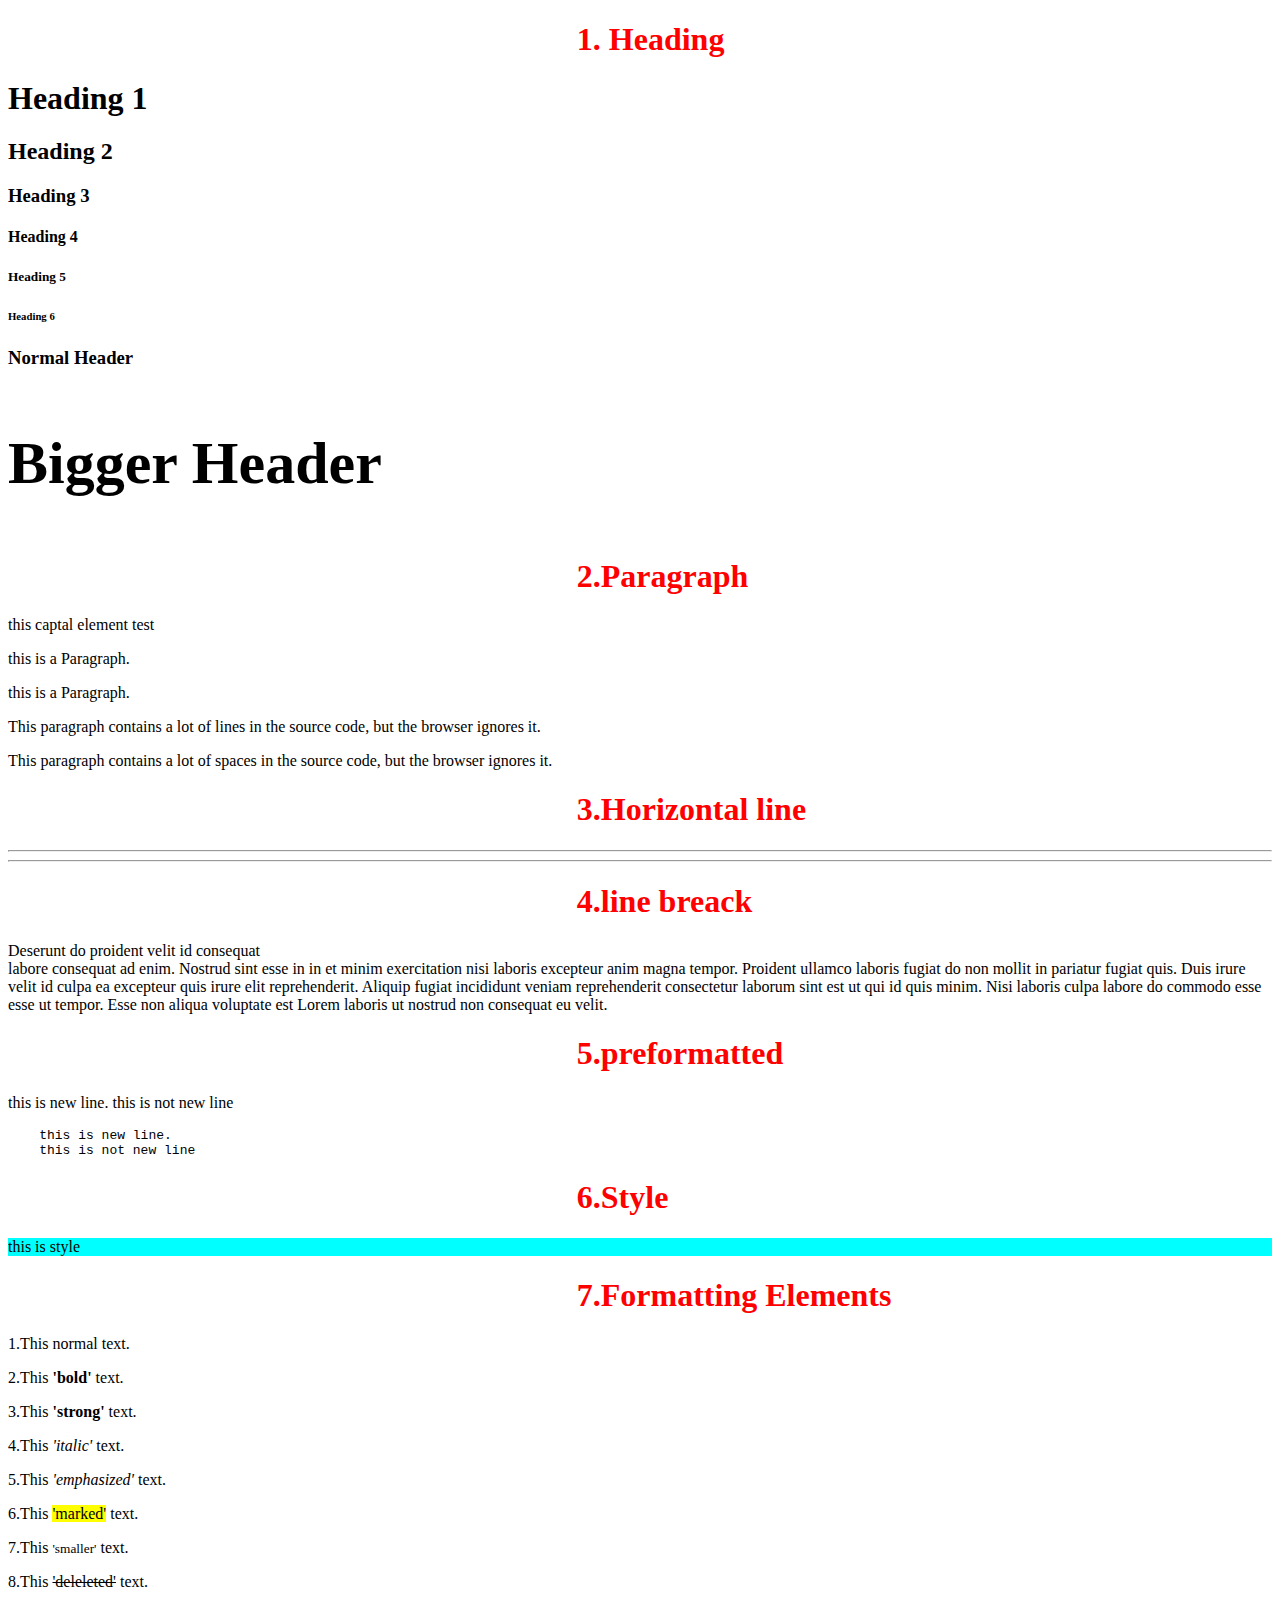
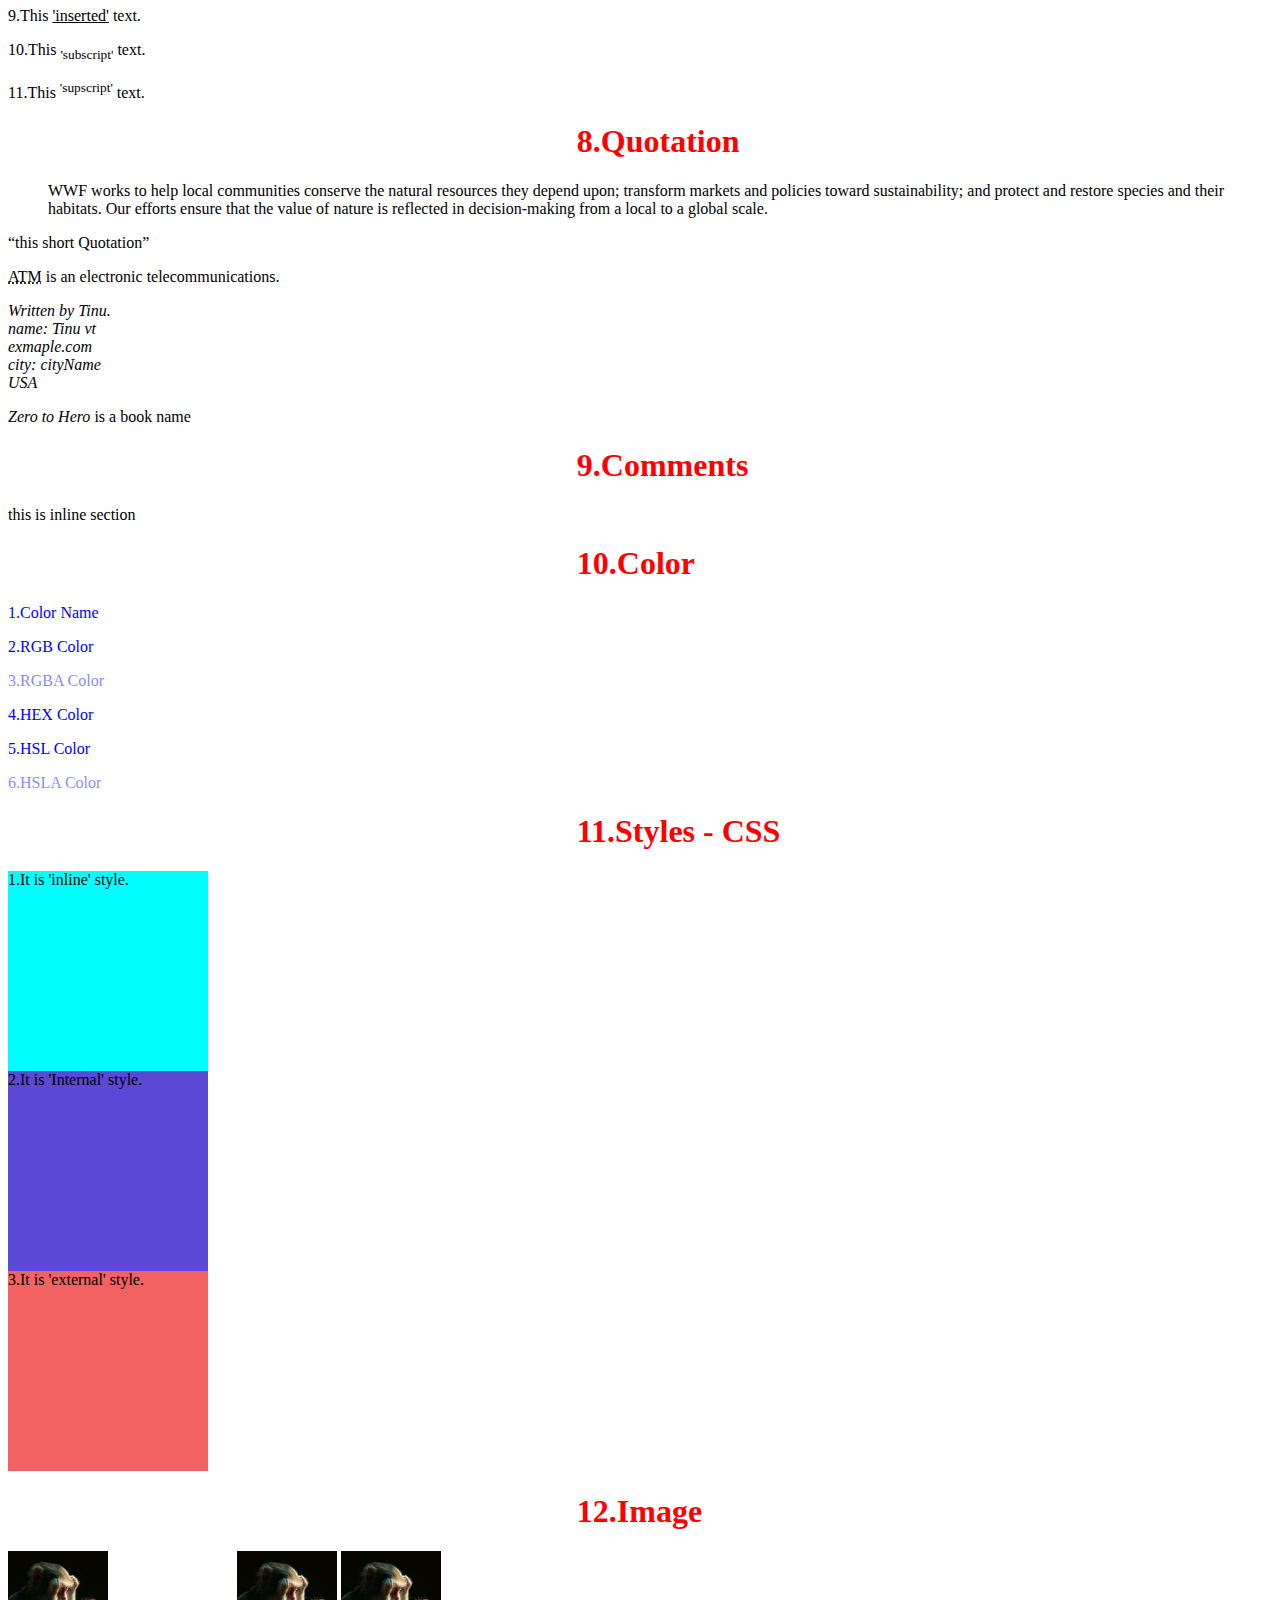
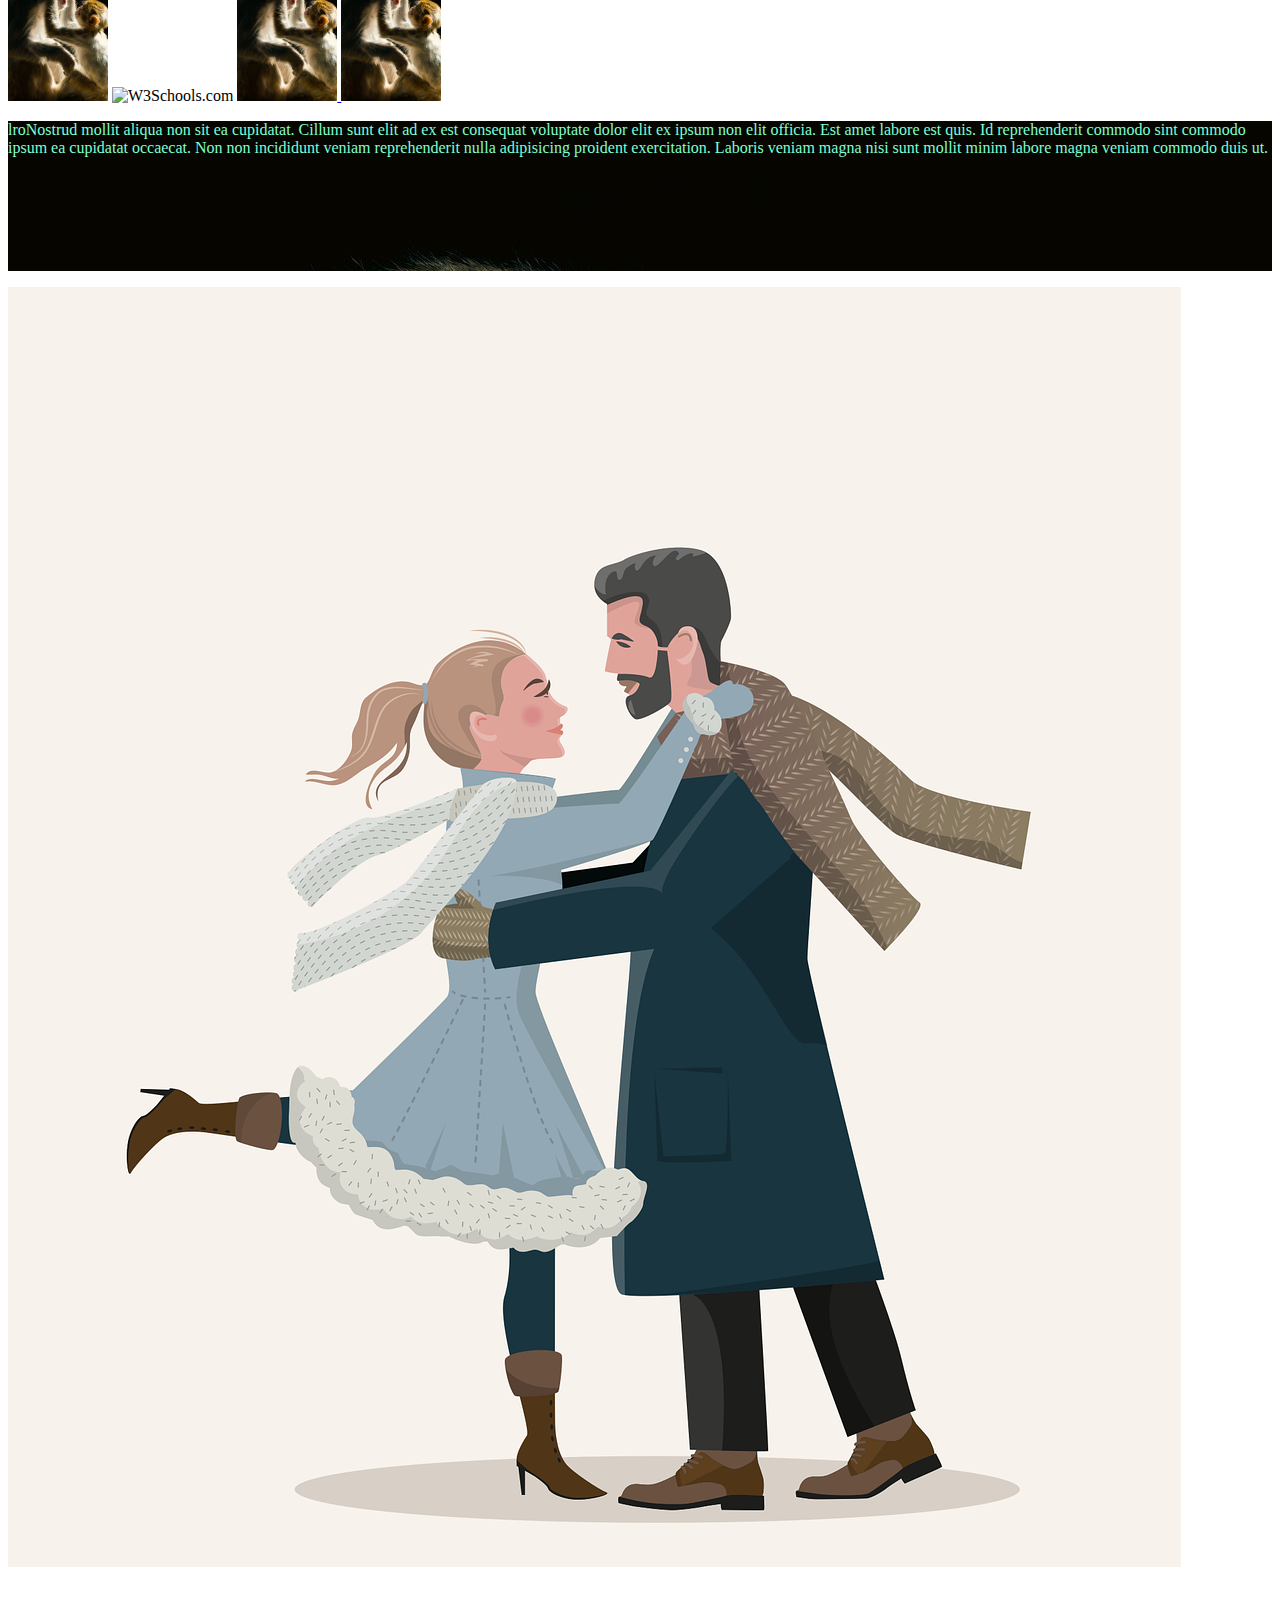
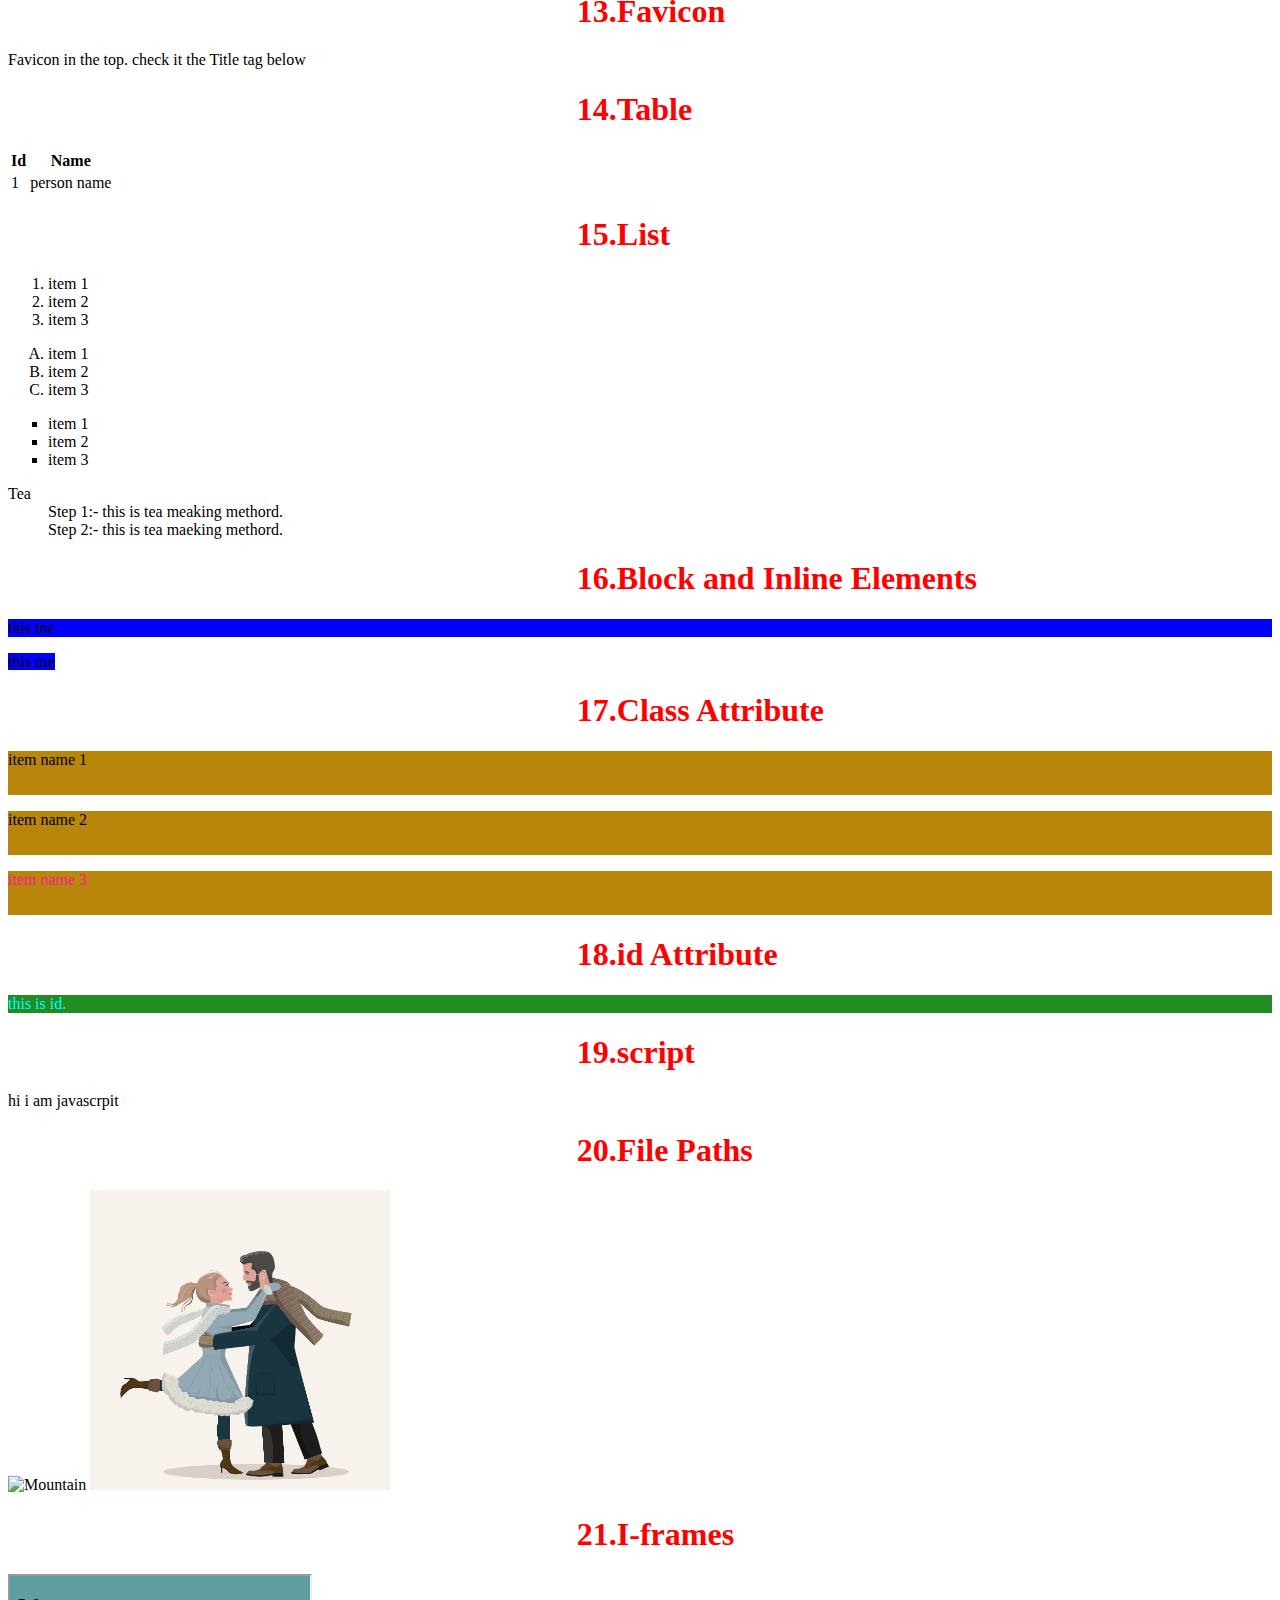
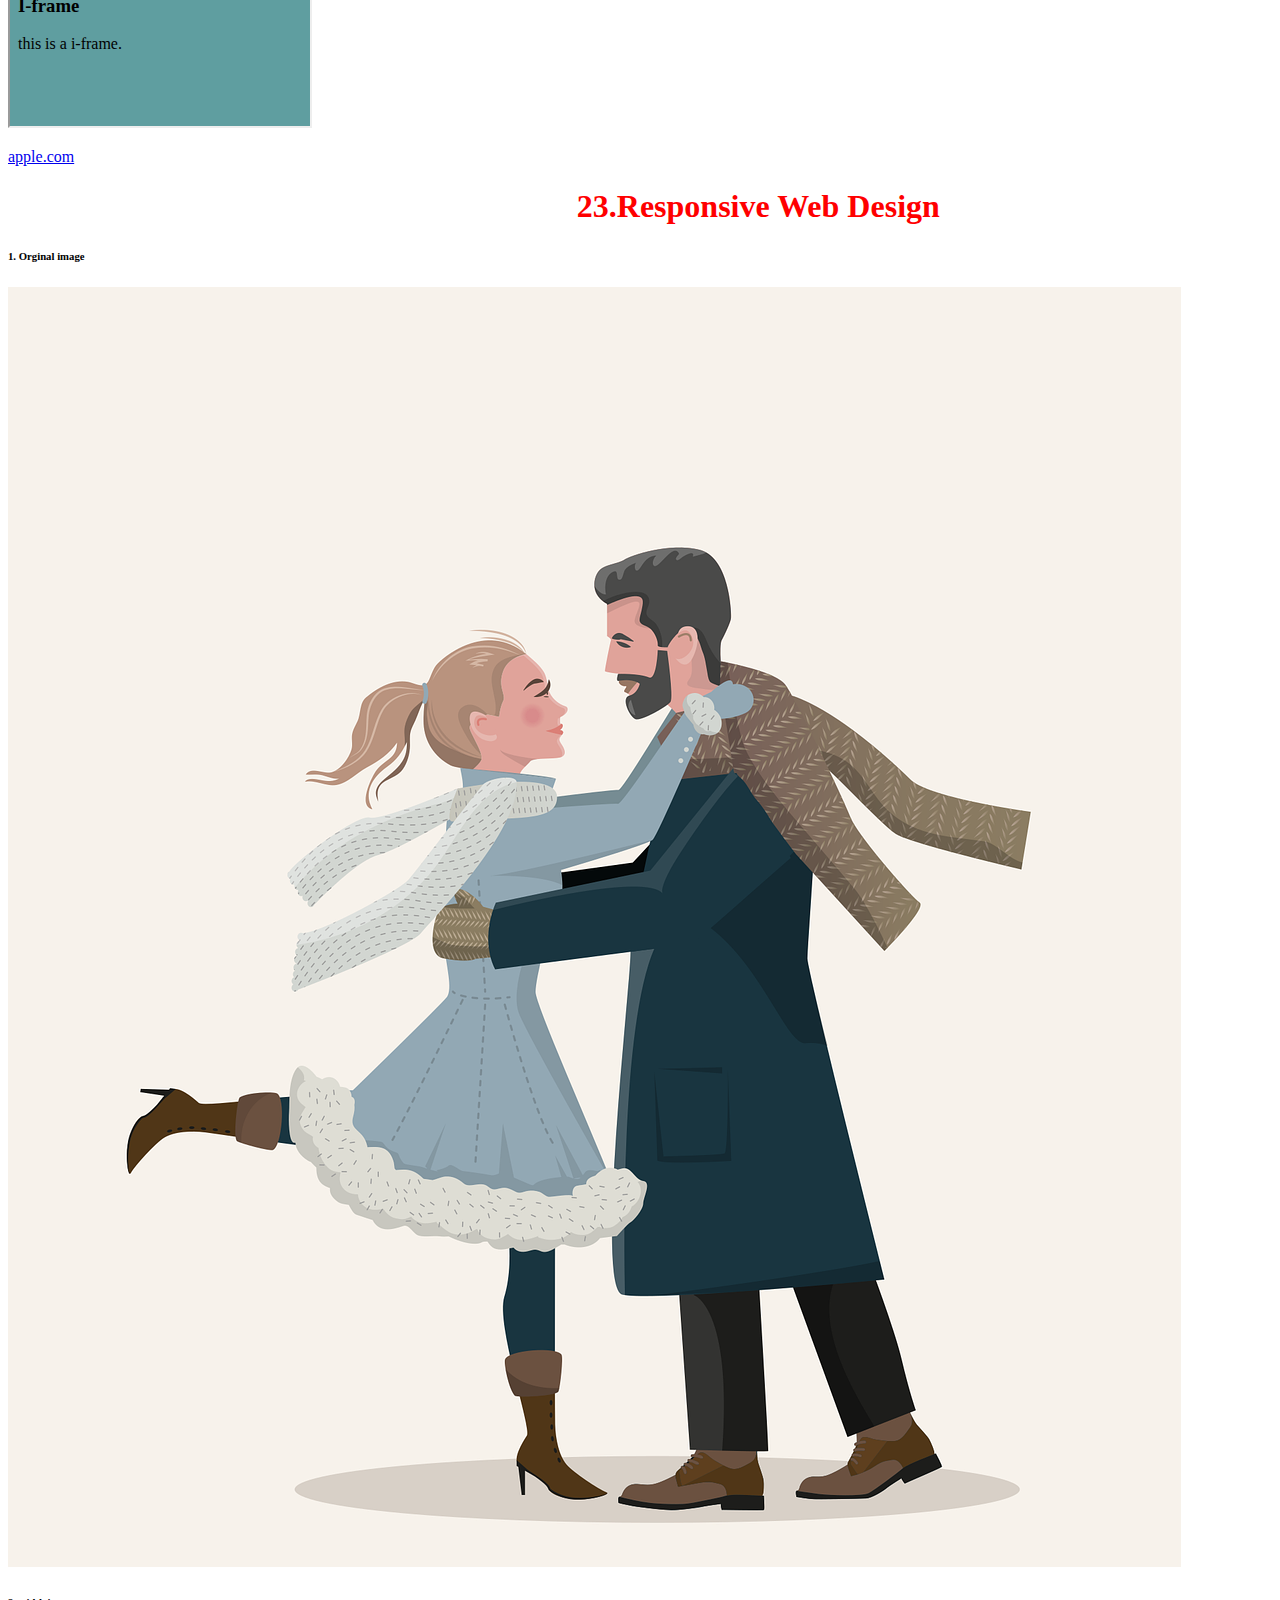
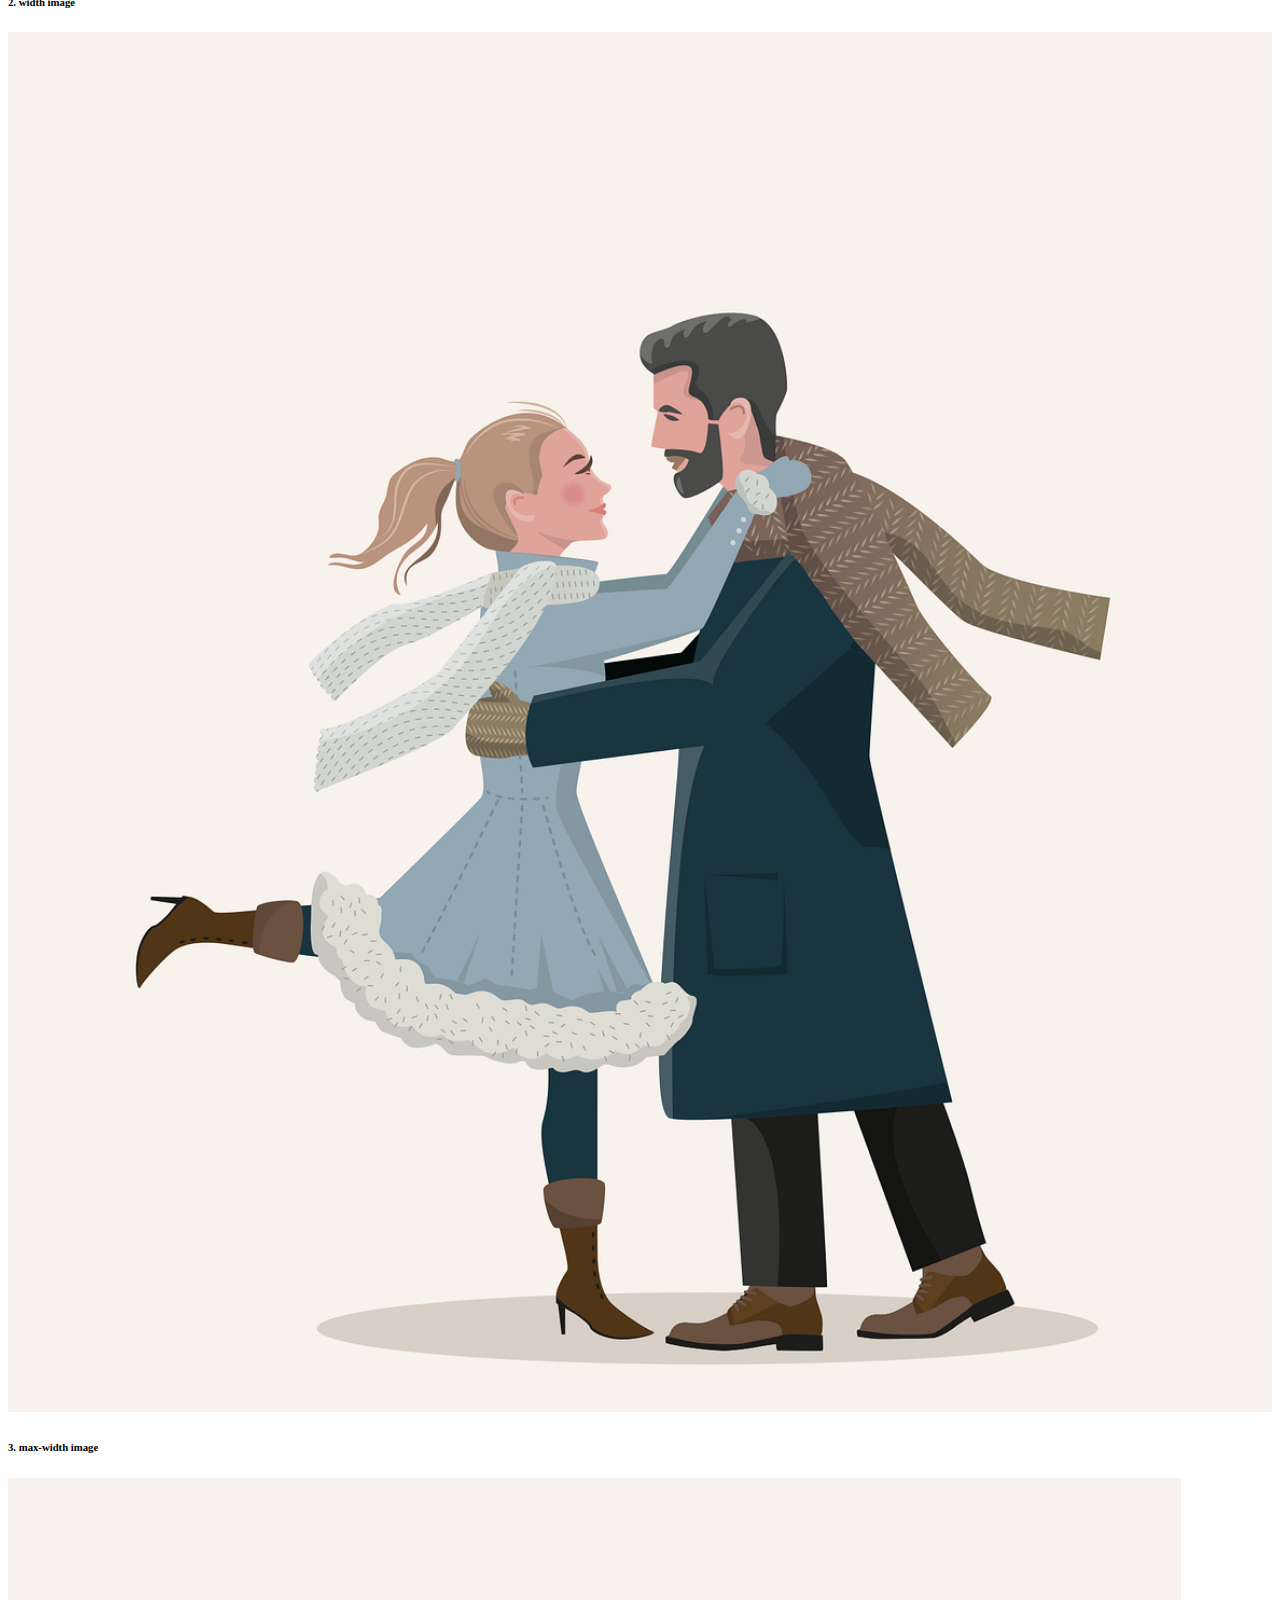
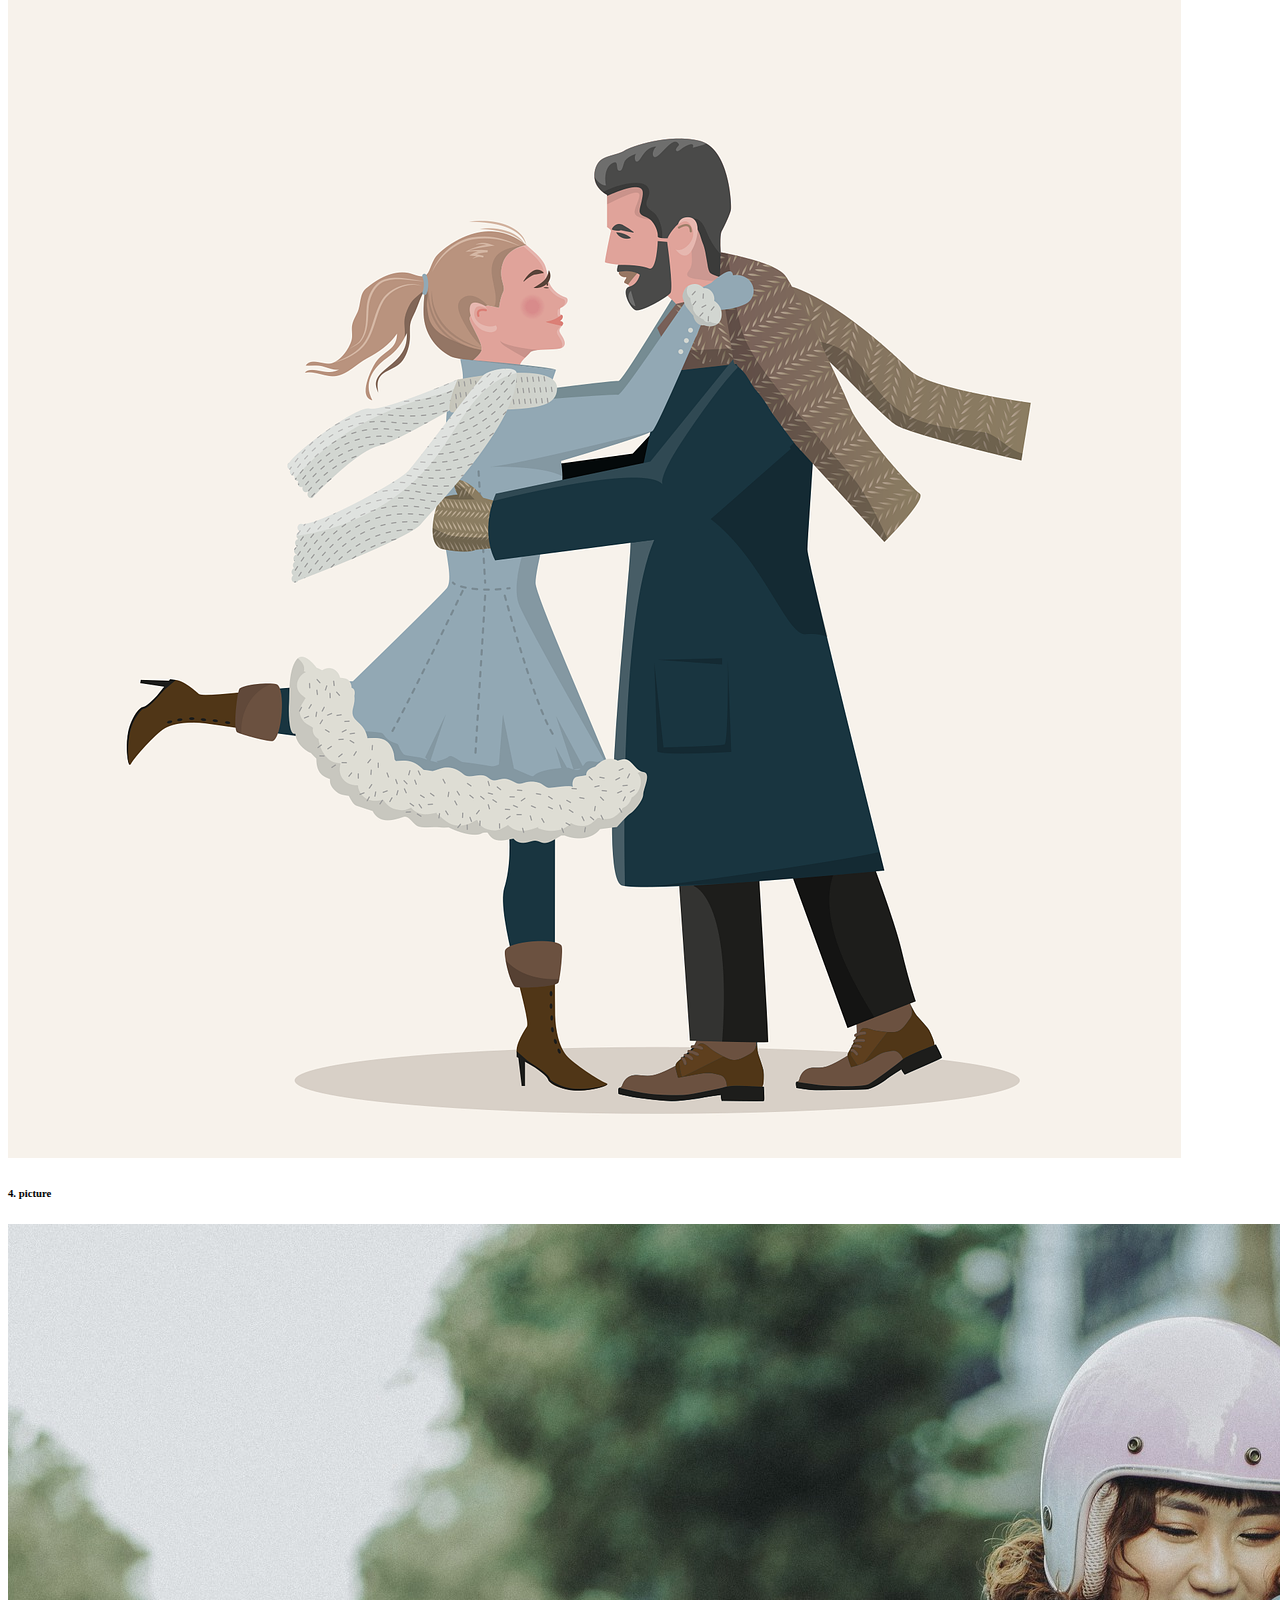
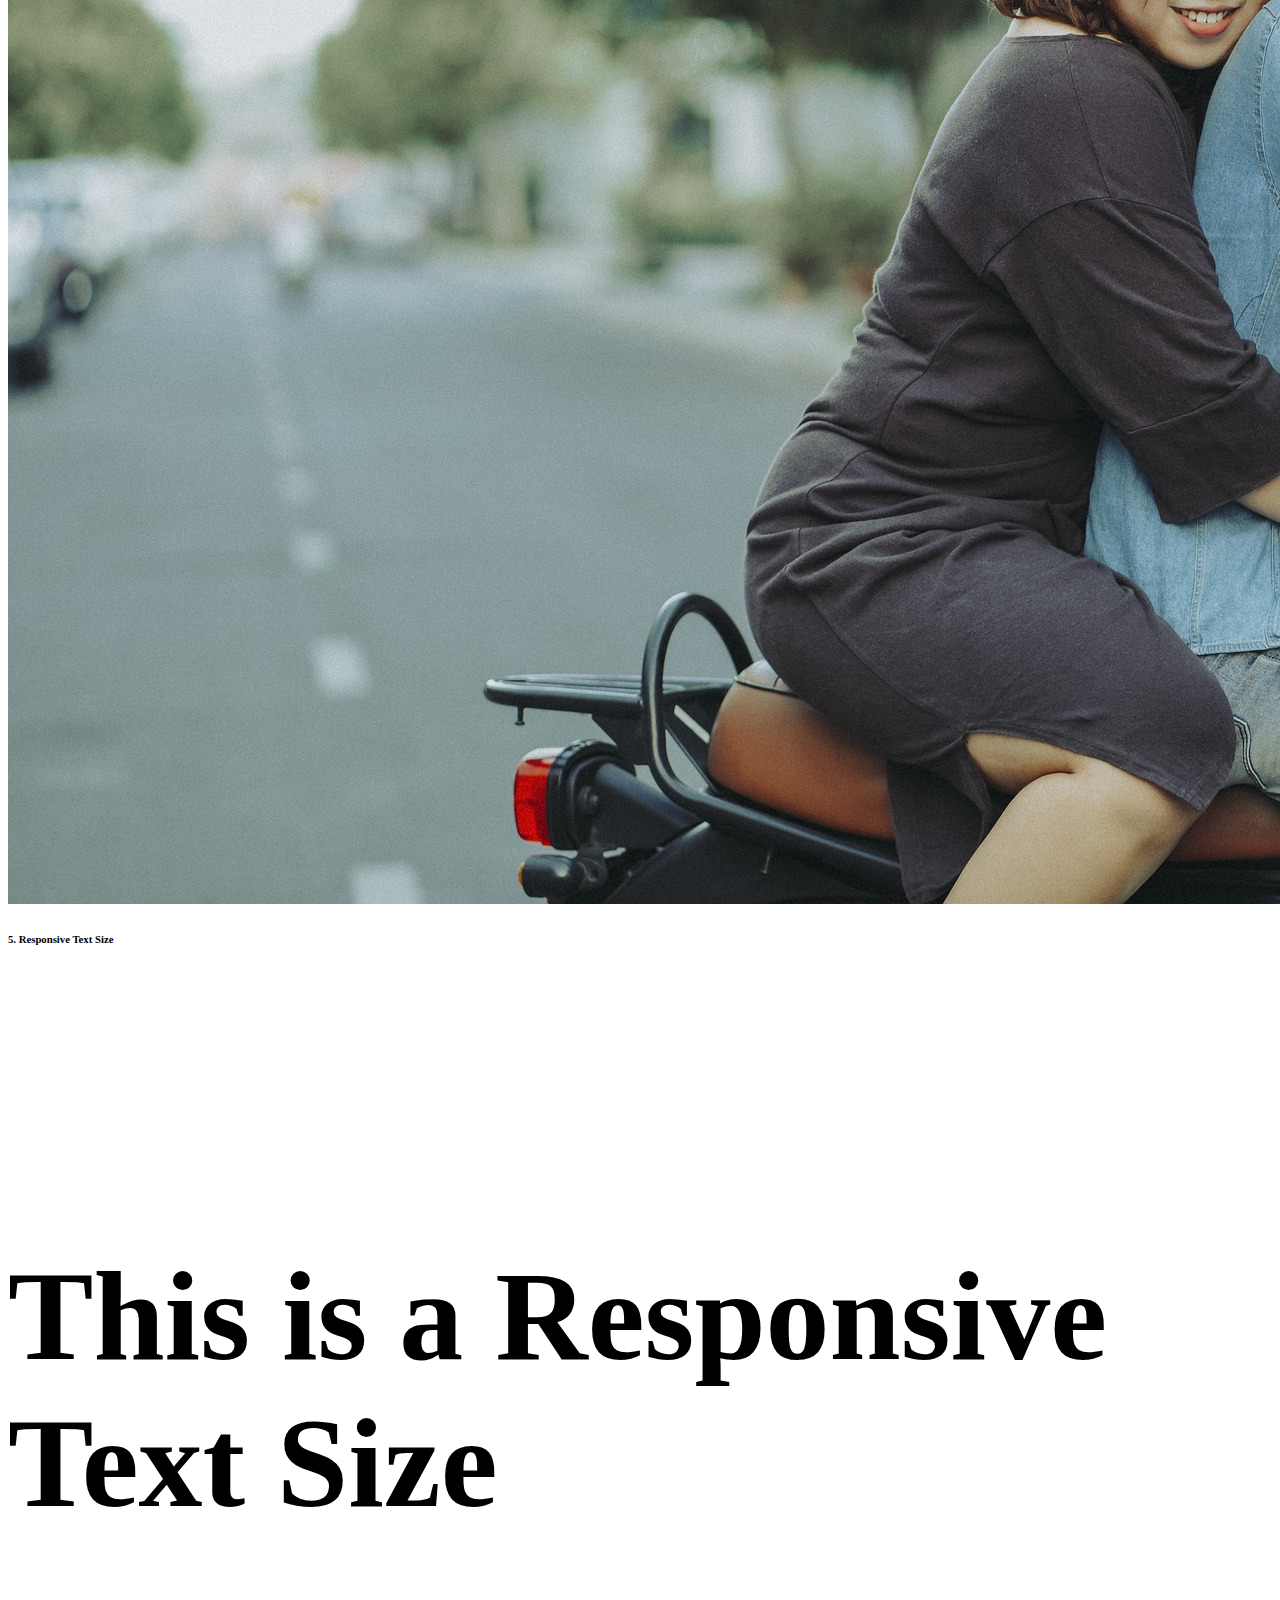
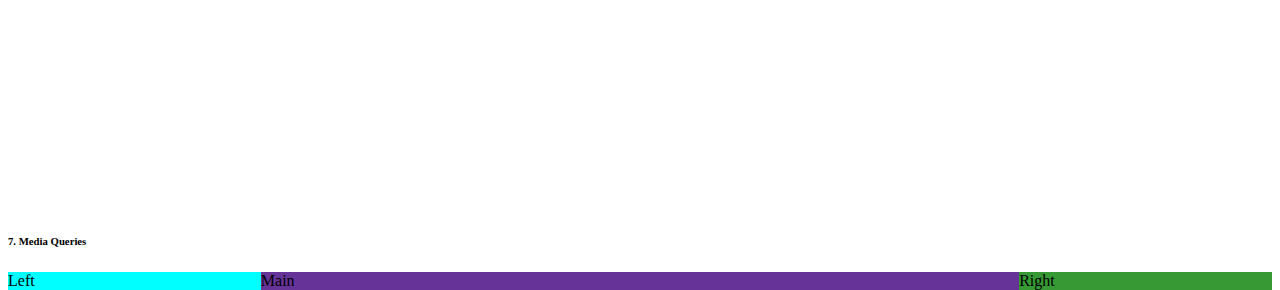
==== commit b564773c: "media qoury" ====
--- a/index.html
+++ b/index.html
@@ -343,3 +343,28 @@
 <h6>3. max-width image</h6>
 <!-- the image will scale down if it has to, but never scale up to be larger than its original size -->
 <img src="/image/a.png" style="max-width: 100%;">
+
+<h6>4. picture</h6>
+
+<picture>
+    <source srcset="/image/b.jpg" media="(max-width: 800px)">
+    <source srcset="/image/c.jpg"  media="(max-width: 600px)">
+    <source srcset="/image/a.png"  media="(max-width: 400px)">
+    <img src="/image/c.jpg" alt="picture base">
+</picture>
+
+<h6>5. Responsive Text Size</h6>
+
+<h6 style="font-size: 10vw;">This is a Responsive Text Size </h6>
+
+
+<h6>7. Media Queries</h6>
+<div class="left">
+    Left
+</div>
+<div class="main">
+    Main
+</div>
+<div class="right">
+    Right
+</div>
--- a/style.css
+++ b/style.css
@@ -16,4 +16,28 @@
 #ptag{
     color: aqua;
     background-color: forestgreen;
+}
+
+.left{
+    float: left;
+    background-color: aqua;
+    width: 20%;
+}
+
+.main{
+    float: left;
+    background-color: rebeccapurple;
+    width: 60%;
+}
+.right{
+    float: left;
+    width: 20%;
+    background-color: rgb(54, 153, 51);
+}
+
+@media screen and (max-width:800px) {
+    .left,.main,.right{
+        width: 100%;
+        color: blue;
+    }
 }